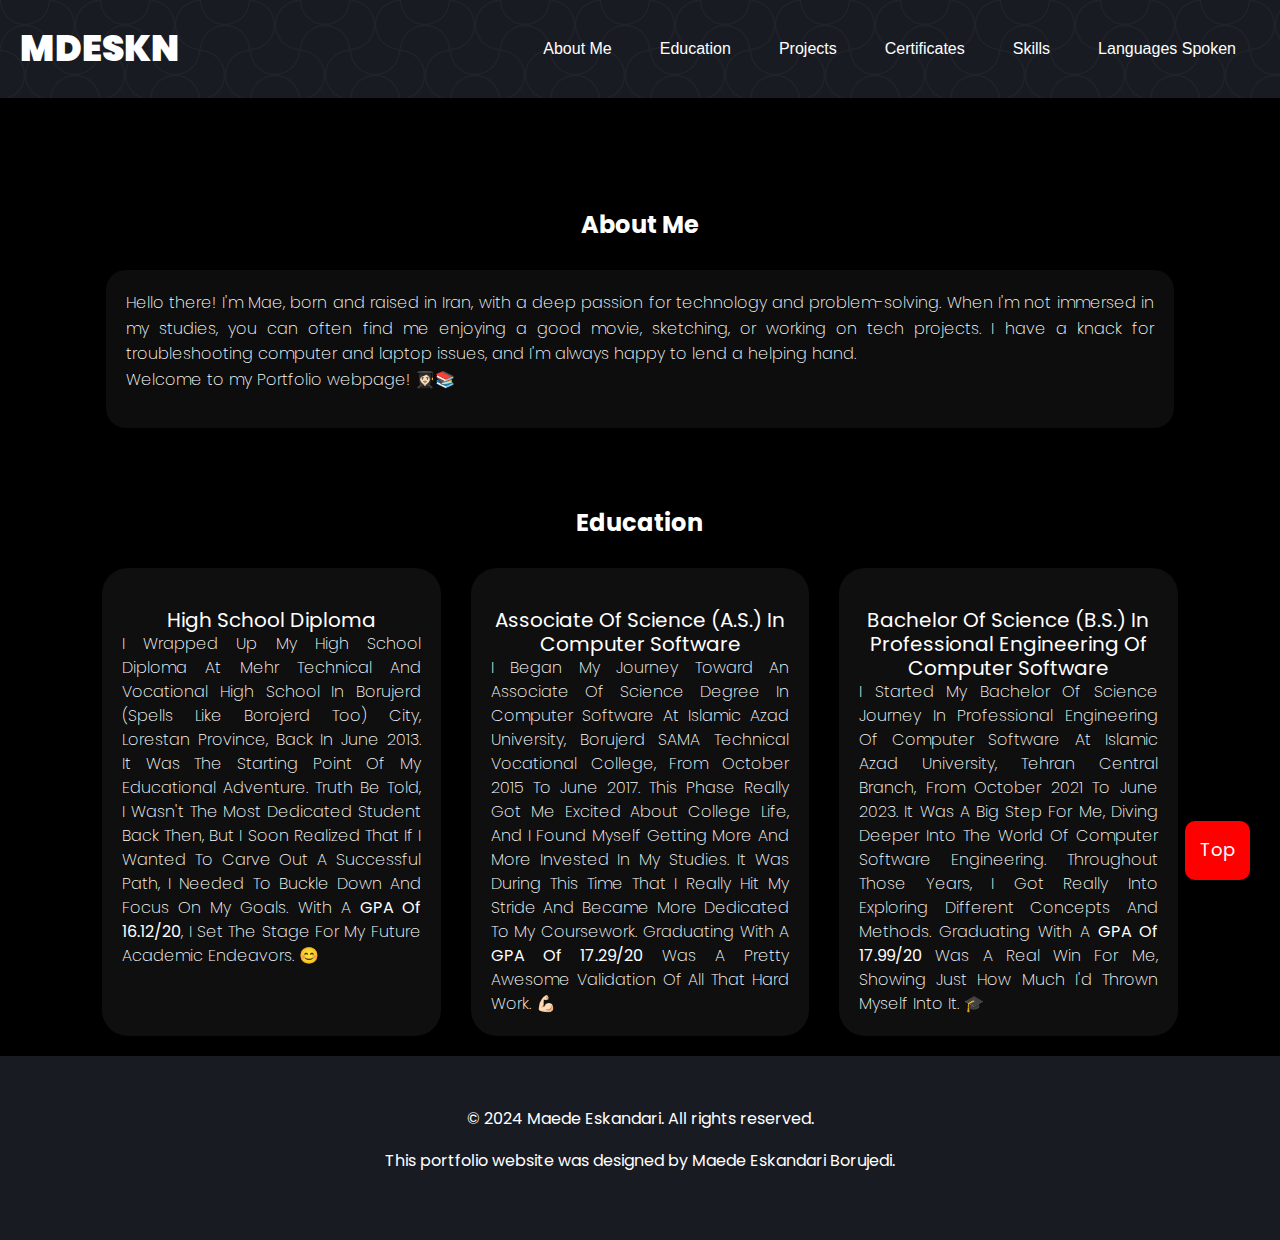
==== index.html @ 3627dc67 "update" ====
<!DOCTYPE html>
<html lang="en">
<head>
    <meta charset="UTF-8">
    <meta name="viewport" content="width=device-width, initial-scale=1.0">
    <title>Maede's Portfolio</title>
    <link rel="icon" type="image/png" href="assets\streamline-emojis_woman-student-2.png">
    <!-- Link Bootstrap CSS -->
    <link rel="stylesheet" href="https://stackpath.bootstrapcdn.com/bootstrap/4.5.2/css/bootstrap.min.css">
    <link href="https://fonts.googleapis.com/css?family=Poppins:100,200,300,400,500,600,700,800,900" rel="stylesheet">
    
    <link rel="stylesheet" href="css/open-iconic-bootstrap.min.css">
    <link rel="stylesheet" href="css/animate.css">
    
    <link rel="stylesheet" href="css/owl.carousel.min.css">
    <link rel="stylesheet" href="css/owl.theme.default.min.css">
    <link rel="stylesheet" href="css/magnific-popup.css">

    <link rel="stylesheet" href="css/aos.css">

    <link rel="stylesheet" href="css/ionicons.min.css">
    
    <link rel="stylesheet" href="css/flaticon.css">
    <link rel="stylesheet" href="css/icomoon.css">   
    <!-- Link Custom CSS -->
    <link rel="stylesheet" href="styles.css">
</head>
<body>

<header>
    <div class="container d-flex justify-content-between align-items-center">
        <h1 class="logo">MDESKN</h1>
        <nav class="navbar navbar-expand-lg">
            <button class="navbar-toggler" type="button" data-toggle="collapse" data-target="#navbarNav" aria-controls="navbarNav" aria-expanded="false" aria-label="Toggle navigation">
                <span class="navbar-toggler-icon"></span>
            </button>
            <div class="collapse navbar-collapse" id="navbarNav">
                <ul class="navbar-nav ml-auto">
                    <li class="nav-item"><a class="nav-link active" href="#about">About Me</a></li>
                    <li class="nav-item"><a class="nav-link" href="#education">Education</a></li>
                    <li class="nav-item"><a class="nav-link" href="#projects">Projects</a></li>
                    <li class="nav-item"><a class="nav-link" href="#certificates">Certificates</a></li>
                    <li class="nav-item"><a class="nav-link" href="#skills">Skills</a></li>
                    <li class="nav-item"><a class="nav-link" href="#languages">Languages Spoken</a></li>
                </ul>
            </div>
        </nav>
</header>

<section id="about" class="about-section section">
    <div class="about-content">
        <h4>About Me</h4>
        <div class="about-text">
            <p>Hello there! I'm Mae, born and raised in Iran, with a deep passion for technology and problem-solving. When I'm not immersed in my studies, you can often find me enjoying a good movie, sketching, or working on tech projects. I have a knack for troubleshooting computer and laptop issues, and I'm always happy to lend a helping hand.
            <br> Welcome to my Portfolio webpage! 👩🏻‍🎓📚</p>
        </div>        
</section>

<section id="education" class="education-section section">
    <div class="education-content">
        <h4>Education</h4>
        <div class="education-box">
            <div class="education-item">
                <h5>High School Diploma</h5>
                <p>I wrapped up my High School Diploma at Mehr Technical and Vocational High School in Borujerd (spells like Borojerd too) City, Lorestan Province, back in June 2013. It was the starting point of my educational adventure. Truth be told, I wasn't the most dedicated student back then, but I soon realized that if I wanted to carve out a successful path, I needed to buckle down and focus on my goals. With a <b>GPA of 16.12/20</b>, I set the stage for my future academic endeavors. 😊</p>
            </div>
            <div class="education-item">
                <h5>Associate of Science (A.S.) in Computer Software</h5>
                <p>I began my journey toward an Associate of Science degree in Computer Software at Islamic Azad University, Borujerd SAMA Technical Vocational College, from October 2015 to June 2017. This phase really got me excited about college life, and I found myself getting more and more invested in my studies. It was during this time that I really hit my stride and became more dedicated to my coursework. Graduating with a <b>GPA of 17.29/20</b> was a pretty awesome validation of all that hard work. 💪🏻</p>
            </div>
            <div class="education-item">
                <h5>Bachelor of Science (B.S.) in Professional Engineering of Computer Software</h5>
                <p>I started my Bachelor of Science journey in Professional Engineering of Computer Software at Islamic Azad University, Tehran Central Branch, from October 2021 to June 2023. It was a big step for me, diving deeper into the world of computer software engineering. Throughout those years, I got really into exploring different concepts and methods. Graduating with a <b>GPA of 17.99/20</b> was a real win for me, showing just how much I'd thrown myself into it. 🎓</p>
            </div>
        </div>
    </div>
</section>

<button onclick="topFunction()" id="myBtn" title="Go to top">Top</button>
<footer class="section">
    <div class="container">
        <p>&copy; 2024 Maede Eskandari. All rights reserved.</p>
        <p>This portfolio website was designed by Maede Eskandari Borujedi.</p>
    </div>
</footer>

<script src="https://ajax.googleapis.com/ajax/libs/jquery/3.5.1/jquery.min.js"></script>
<script src="script.js"></script>

</body>

</html>
---- css/flaticon.css ----
/*
  	Flaticon icon font: Flaticon
  	Creation date: 04/01/2019 13:45
  	*/


@font-face {
  font-family: "Flaticon";
  src: url("../fonts/flaticon/font/Flaticon.eot");
  src: url("../fonts/flaticon/font/Flaticon.eot?#iefix") format("embedded-opentype"),
       url("../fonts/flaticon/font/Flaticon.woff") format("woff"),
       url("../fonts/flaticon/font/Flaticon.ttf") format("truetype"),
       url("../fonts/flaticon/font/Flaticon.svg#Flaticon") format("svg");
  font-weight: normal;
  font-style: normal;
}

@media screen and (-webkit-min-device-pixel-ratio:0) {
  @font-face {
    font-family: "Flaticon";
    src: url("../fonts/flaticon/font/Flaticon.svg#Flaticon") format("svg");
  }
}

[class^="flaticon-"]:before, [class*=" flaticon-"]:before,
[class^="flaticon-"]:after, [class*=" flaticon-"]:after {   
  font-family: Flaticon;
  font-style: normal;
  font-weight: normal;
  font-variant: normal;
  text-transform: none;
  line-height: 1;

  /* Better Font Rendering =========== */
  -webkit-font-smoothing: antialiased;
  -moz-osx-font-smoothing: grayscale;
}

.flaticon-ideas:before { content: "\f100"; }
.flaticon-flasks:before { content: "\f101"; }
.flaticon-analysis:before { content: "\f102"; }
.flaticon-ux-design:before { content: "\f103"; }
.flaticon-web-design:before { content: "\f104"; }
.flaticon-idea:before { content: "\f105"; }
.flaticon-innovation:before { content: "\f106"; }
---- css/icomoon.css ----
@font-face {
  font-family: 'icomoon';
  src:  url('../fonts/icomoon/icomoon.eot?6tt51o');
  src:  url('../fonts/icomoon/icomoon.eot?6tt51o#iefix') format('embedded-opentype'),
    url('../fonts/icomoon/icomoon.ttf?6tt51o') format('truetype'),
    url('../fonts/icomoon/icomoon.woff?6tt51o') format('woff'),
    url('../fonts/icomoon/icomoon.svg?6tt51o#icomoon') format('svg');
  font-weight: normal;
  font-style: normal;
}

[class^="icon-"], [class*=" icon-"] {
  /* use !important to prevent issues with browser extensions that change fonts */
  font-family: 'icomoon' !important;
  speak: none;
  font-style: normal;
  font-weight: normal;
  font-variant: normal;
  text-transform: none;
  line-height: 1;

  /* Better Font Rendering =========== */
  -webkit-font-smoothing: antialiased;
  -moz-osx-font-smoothing: grayscale;
}

.icon-asterisk:before {
  content: "\f069";
}
.icon-plus:before {
  content: "\f067";
}
.icon-question:before {
  content: "\f128";
}
.icon-minus:before {
  content: "\f068";
}
.icon-glass:before {
  content: "\f000";
}
.icon-music:before {
  content: "\f001";
}
.icon-search:before {
  content: "\f002";
}
.icon-envelope-o:before {
  content: "\f003";
}
.icon-heart:before {
  content: "\f004";
}
.icon-star:before {
  content: "\f005";
}
.icon-star-o:before {
  content: "\f006";
}
.icon-user:before {
  content: "\f007";
}
.icon-film:before {
  content: "\f008";
}
.icon-th-large:before {
  content: "\f009";
}
.icon-th:before {
  content: "\f00a";
}
.icon-th-list:before {
  content: "\f00b";
}
.icon-check:before {
  content: "\f00c";
}
.icon-close:before {
  content: "\f00d";
}
.icon-remove:before {
  content: "\f00d";
}
.icon-times:before {
  content: "\f00d";
}
.icon-search-plus:before {
  content: "\f00e";
}
.icon-search-minus:before {
  content: "\f010";
}
.icon-power-off:before {
  content: "\f011";
}
.icon-signal:before {
  content: "\f012";
}
.icon-cog:before {
  content: "\f013";
}
.icon-gear:before {
  content: "\f013";
}
.icon-trash-o:before {
  content: "\f014";
}
.icon-home:before {
  content: "\f015";
}
.icon-file-o:before {
  content: "\f016";
}
.icon-clock-o:before {
  content: "\f017";
}
.icon-road:before {
  content: "\f018";
}
.icon-download:before {
  content: "\f019";
}
.icon-arrow-circle-o-down:before {
  content: "\f01a";
}
.icon-arrow-circle-o-up:before {
  content: "\f01b";
}
.icon-inbox:before {
  content: "\f01c";
}
.icon-play-circle-o:before {
  content: "\f01d";
}
.icon-repeat:before {
  content: "\f01e";
}
.icon-rotate-right:before {
  content: "\f01e";
}
.icon-refresh:before {
  content: "\f021";
}
.icon-list-alt:before {
  content: "\f022";
}
.icon-lock:before {
  content: "\f023";
}
.icon-flag:before {
  content: "\f024";
}
.icon-headphones:before {
  content: "\f025";
}
.icon-volume-off:before {
  content: "\f026";
}
.icon-volume-down:before {
  content: "\f027";
}
.icon-volume-up:before {
  content: "\f028";
}
.icon-qrcode:before {
  content: "\f029";
}
.icon-barcode:before {
  content: "\f02a";
}
.icon-tag:before {
  content: "\f02b";
}
.icon-tags:before {
  content: "\f02c";
}
.icon-book:before {
  content: "\f02d";
}
.icon-bookmark:before {
  content: "\f02e";
}
.icon-print:before {
  content: "\f02f";
}
.icon-camera:before {
  content: "\f030";
}
.icon-font:before {
  content: "\f031";
}
.icon-bold:before {
  content: "\f032";
}
.icon-italic:before {
  content: "\f033";
}
.icon-text-height:before {
  content: "\f034";
}
.icon-text-width:before {
  content: "\f035";
}
.icon-align-left:before {
  content: "\f036";
}
.icon-align-center:before {
  content: "\f037";
}
.icon-align-right:before {
  content: "\f038";
}
.icon-align-justify:before {
  content: "\f039";
}
.icon-list:before {
  content: "\f03a";
}
.icon-dedent:before {
  content: "\f03b";
}
.icon-outdent:before {
  content: "\f03b";
}
.icon-indent:before {
  content: "\f03c";
}
.icon-video-camera:before {
  content: "\f03d";
}
.icon-image:before {
  content: "\f03e";
}
.icon-photo:before {
  content: "\f03e";
}
.icon-picture-o:before {
  content: "\f03e";
}
.icon-pencil:before {
  content: "\f040";
}
.icon-map-marker:before {
  content: "\f041";
}
.icon-adjust:before {
  content: "\f042";
}
.icon-tint:before {
  content: "\f043";
}
.icon-edit:before {
  content: "\f044";
}
.icon-pencil-square-o:before {
  content: "\f044";
}
.icon-share-square-o:before {
  content: "\f045";
}
.icon-check-square-o:before {
  content: "\f046";
}
.icon-arrows:before {
  content: "\f047";
}
.icon-step-backward:before {
  content: "\f048";
}
.icon-fast-backward:before {
  content: "\f049";
}
.icon-backward:before {
  content: "\f04a";
}
.icon-play:before {
  content: "\f04b";
}
.icon-pause:before {
  content: "\f04c";
}
.icon-stop:before {
  content: "\f04d";
}
.icon-forward:before {
  content: "\f04e";
}
.icon-fast-forward:before {
  content: "\f050";
}
.icon-step-forward:before {
  content: "\f051";
}
.icon-eject:before {
  content: "\f052";
}
.icon-chevron-left:before {
  content: "\f053";
}
.icon-chevron-right:before {
  content: "\f054";
}
.icon-plus-circle:before {
  content: "\f055";
}
.icon-minus-circle:before {
  content: "\f056";
}
.icon-times-circle:before {
  content: "\f057";
}
.icon-check-circle:before {
  content: "\f058";
}
.icon-question-circle:before {
  content: "\f059";
}
.icon-info-circle:before {
  content: "\f05a";
}
.icon-crosshairs:before {
  content: "\f05b";
}
.icon-times-circle-o:before {
  content: "\f05c";
}
.icon-check-circle-o:before {
  content: "\f05d";
}
.icon-ban:before {
  content: "\f05e";
}
.icon-arrow-left:before {
  content: "\f060";
}
.icon-arrow-right:before {
  content: "\f061";
}
.icon-arrow-up:before {
  content: "\f062";
}
.icon-arrow-down:before {
  content: "\f063";
}
.icon-mail-forward:before {
  content: "\f064";
}
.icon-share:before {
  content: "\f064";
}
.icon-expand:before {
  content: "\f065";
}
.icon-compress:before {
  content: "\f066";
}
.icon-exclamation-circle:before {
  content: "\f06a";
}
.icon-gift:before {
  content: "\f06b";
}
.icon-leaf:before {
  content: "\f06c";
}
.icon-fire:before {
  content: "\f06d";
}
.icon-eye:before {
  content: "\f06e";
}
.icon-eye-slash:before {
  content: "\f070";
}
.icon-exclamation-triangle:before {
  content: "\f071";
}
.icon-warning:before {
  content: "\f071";
}
.icon-plane:before {
  content: "\f072";
}
.icon-calendar:before {
  content: "\f073";
}
.icon-random:before {
  content: "\f074";
}
.icon-comment:before {
  content: "\f075";
}
.icon-magnet:before {
  content: "\f076";
}
.icon-chevron-up:before {
  content: "\f077";
}
.icon-chevron-down:before {
  content: "\f078";
}
.icon-retweet:before {
  content: "\f079";
}
.icon-shopping-cart:before {
  content: "\f07a";
}
.icon-folder:before {
  content: "\f07b";
}
.icon-folder-open:before {
  content: "\f07c";
}
.icon-arrows-v:before {
  content: "\f07d";
}
.icon-arrows-h:before {
  content: "\f07e";
}
.icon-bar-chart:before {
  content: "\f080";
}
.icon-bar-chart-o:before {
  content: "\f080";
}
.icon-twitter-square:before {
  content: "\f081";
}
.icon-facebook-square:before {
  content: "\f082";
}
.icon-camera-retro:before {
  content: "\f083";
}
.icon-key:before {
  content: "\f084";
}
.icon-cogs:before {
  content: "\f085";
}
.icon-gears:before {
  content: "\f085";
}
.icon-comments:before {
  content: "\f086";
}
.icon-thumbs-o-up:before {
  content: "\f087";
}
.icon-thumbs-o-down:before {
  content: "\f088";
}
.icon-star-half:before {
  content: "\f089";
}
.icon-heart-o:before {
  content: "\f08a";
}
.icon-sign-out:before {
  content: "\f08b";
}
.icon-linkedin-square:before {
  content: "\f08c";
}
.icon-thumb-tack:before {
  content: "\f08d";
}
.icon-external-link:before {
  content: "\f08e";
}
.icon-sign-in:before {
  content: "\f090";
}
.icon-trophy:before {
  content: "\f091";
}
.icon-github-square:before {
  content: "\f092";
}
.icon-upload:before {
  content: "\f093";
}
.icon-lemon-o:before {
  content: "\f094";
}
.icon-phone:before {
  content: "\f095";
}
.icon-square-o:before {
  content: "\f096";
}
.icon-bookmark-o:before {
  content: "\f097";
}
.icon-phone-square:before {
  content: "\f098";
}
.icon-twitter:before {
  content: "\f099";
}
.icon-facebook:before {
  content: "\f09a";
}
.icon-facebook-f:before {
  content: "\f09a";
}
.icon-github:before {
  content: "\f09b";
}
.icon-unlock:before {
  content: "\f09c";
}
.icon-credit-card:before {
  content: "\f09d";
}
.icon-feed:before {
  content: "\f09e";
}
.icon-rss:before {
  content: "\f09e";
}
.icon-hdd-o:before {
  content: "\f0a0";
}
.icon-bullhorn:before {
  content: "\f0a1";
}
.icon-bell-o:before {
  content: "\f0a2";
}
.icon-certificate:before {
  content: "\f0a3";
}
.icon-hand-o-right:before {
  content: "\f0a4";
}
.icon-hand-o-left:before {
  content: "\f0a5";
}
.icon-hand-o-up:before {
  content: "\f0a6";
}
.icon-hand-o-down:before {
  content: "\f0a7";
}
.icon-arrow-circle-left:before {
  content: "\f0a8";
}
.icon-arrow-circle-right:before {
  content: "\f0a9";
}
.icon-arrow-circle-up:before {
  content: "\f0aa";
}
.icon-arrow-circle-down:before {
  content: "\f0ab";
}
.icon-globe:before {
  content: "\f0ac";
}
.icon-wrench:before {
  content: "\f0ad";
}
.icon-tasks:before {
  content: "\f0ae";
}
.icon-filter:before {
  content: "\f0b0";
}
.icon-briefcase:before {
  content: "\f0b1";
}
.icon-arrows-alt:before {
  content: "\f0b2";
}
.icon-group:before {
  content: "\f0c0";
}
.icon-users:before {
  content: "\f0c0";
}
.icon-chain:before {
  content: "\f0c1";
}
.icon-link:before {
  content: "\f0c1";
}
.icon-cloud:before {
  content: "\f0c2";
}
.icon-flask:before {
  content: "\f0c3";
}
.icon-cut:before {
  content: "\f0c4";
}
.icon-scissors:before {
  content: "\f0c4";
}
.icon-copy:before {
  content: "\f0c5";
}
.icon-files-o:before {
  content: "\f0c5";
}
.icon-paperclip:before {
  content: "\f0c6";
}
.icon-floppy-o:before {
  content: "\f0c7";
}
.icon-save:before {
  content: "\f0c7";
}
.icon-square:before {
  content: "\f0c8";
}
.icon-bars:before {
  content: "\f0c9";
}
.icon-navicon:before {
  content: "\f0c9";
}
.icon-reorder:before {
  content: "\f0c9";
}
.icon-list-ul:before {
  content: "\f0ca";
}
.icon-list-ol:before {
  content: "\f0cb";
}
.icon-strikethrough:before {
  content: "\f0cc";
}
.icon-underline:before {
  content: "\f0cd";
}
.icon-table:before {
  content: "\f0ce";
}
.icon-magic:before {
  content: "\f0d0";
}
.icon-truck:before {
  content: "\f0d1";
}
.icon-pinterest:before {
  content: "\f0d2";
}
.icon-pinterest-square:before {
  content: "\f0d3";
}
.icon-google-plus-square:before {
  content: "\f0d4";
}
.icon-google-plus:before {
  content: "\f0d5";
}
.icon-money:before {
  content: "\f0d6";
}
.icon-caret-down:before {
  content: "\f0d7";
}
.icon-caret-up:before {
  content: "\f0d8";
}
.icon-caret-left:before {
  content: "\f0d9";
}
.icon-caret-right:before {
  content: "\f0da";
}
.icon-columns:before {
  content: "\f0db";
}
.icon-sort:before {
  content: "\f0dc";
}
.icon-unsorted:before {
  content: "\f0dc";
}
.icon-sort-desc:before {
  content: "\f0dd";
}
.icon-sort-down:before {
  content: "\f0dd";
}
.icon-sort-asc:before {
  content: "\f0de";
}
.icon-sort-up:before {
  content: "\f0de";
}
.icon-envelope:before {
  content: "\f0e0";
}
.icon-linkedin:before {
  content: "\f0e1";
}
.icon-rotate-left:before {
  content: "\f0e2";
}
.icon-undo:before {
  content: "\f0e2";
}
.icon-gavel:before {
  content: "\f0e3";
}
.icon-legal:before {
  content: "\f0e3";
}
.icon-dashboard:before {
  content: "\f0e4";
}
.icon-tachometer:before {
  content: "\f0e4";
}
.icon-comment-o:before {
  content: "\f0e5";
}
.icon-comments-o:before {
  content: "\f0e6";
}
.icon-bolt:before {
  content: "\f0e7";
}
.icon-flash:before {
  content: "\f0e7";
}
.icon-sitemap:before {
  content: "\f0e8";
}
.icon-umbrella:before {
  content: "\f0e9";
}
.icon-clipboard:before {
  content: "\f0ea";
}
.icon-paste:before {
  content: "\f0ea";
}
.icon-lightbulb-o:before {
  content: "\f0eb";
}
.icon-exchange:before {
  content: "\f0ec";
}
.icon-cloud-download:before {
  content: "\f0ed";
}
.icon-cloud-upload:before {
  content: "\f0ee";
}
.icon-user-md:before {
  content: "\f0f0";
}
.icon-stethoscope:before {
  content: "\f0f1";
}
.icon-suitcase:before {
  content: "\f0f2";
}
.icon-bell:before {
  content: "\f0f3";
}
.icon-coffee:before {
  content: "\f0f4";
}
.icon-cutlery:before {
  content: "\f0f5";
}
.icon-file-text-o:before {
  content: "\f0f6";
}
.icon-building-o:before {
  content: "\f0f7";
}
.icon-hospital-o:before {
  content: "\f0f8";
}
.icon-ambulance:before {
  content: "\f0f9";
}
.icon-medkit:before {
  content: "\f0fa";
}
.icon-fighter-jet:before {
  content: "\f0fb";
}
.icon-beer:before {
  content: "\f0fc";
}
.icon-h-square:before {
  content: "\f0fd";
}
.icon-plus-square:before {
  content: "\f0fe";
}
.icon-angle-double-left:before {
  content: "\f100";
}
.icon-angle-double-right:before {
  content: "\f101";
}
.icon-angle-double-up:before {
  content: "\f102";
}
.icon-angle-double-down:before {
  content: "\f103";
}
.icon-angle-left:before {
  content: "\f104";
}
.icon-angle-right:before {
  content: "\f105";
}
.icon-angle-up:before {
  content: "\f106";
}
.icon-angle-down:before {
  content: "\f107";
}
.icon-desktop:before {
  content: "\f108";
}
.icon-laptop:before {
  content: "\f109";
}
.icon-tablet:before {
  content: "\f10a";
}
.icon-mobile:before {
  content: "\f10b";
}
.icon-mobile-phone:before {
  content: "\f10b";
}
.icon-circle-o:before {
  content: "\f10c";
}
.icon-quote-left:before {
  content: "\f10d";
}
.icon-quote-right:before {
  content: "\f10e";
}
.icon-spinner:before {
  content: "\f110";
}
.icon-circle:before {
  content: "\f111";
}
.icon-mail-reply:before {
  content: "\f112";
}
.icon-reply:before {
  content: "\f112";
}
.icon-github-alt:before {
  content: "\f113";
}
.icon-folder-o:before {
  content: "\f114";
}
.icon-folder-open-o:before {
  content: "\f115";
}
.icon-smile-o:before {
  content: "\f118";
}
.icon-frown-o:before {
  content: "\f119";
}
.icon-meh-o:before {
  content: "\f11a";
}
.icon-gamepad:before {
  content: "\f11b";
}
.icon-keyboard-o:before {
  content: "\f11c";
}
.icon-flag-o:before {
  content: "\f11d";
}
.icon-flag-checkered:before {
  content: "\f11e";
}
.icon-terminal:before {
  content: "\f120";
}
.icon-code:before {
  content: "\f121";
}
.icon-mail-reply-all:before {
  content: "\f122";
}
.icon-reply-all:before {
  content: "\f122";
}
.icon-star-half-empty:before {
  content: "\f123";
}
.icon-star-half-full:before {
  content: "\f123";
}
.icon-star-half-o:before {
  content: "\f123";
}
.icon-location-arrow:before {
  content: "\f124";
}
.icon-crop:before {
  content: "\f125";
}
.icon-code-fork:before {
  content: "\f126";
}
.icon-chain-broken:before {
  content: "\f127";
}
.icon-unlink:before {
  content: "\f127";
}
.icon-info:before {
  content: "\f129";
}
.icon-exclamation:before {
  content: "\f12a";
}
.icon-superscript:before {
  content: "\f12b";
}
.icon-subscript:before {
  content: "\f12c";
}
.icon-eraser:before {
  content: "\f12d";
}
.icon-puzzle-piece:before {
  content: "\f12e";
}
.icon-microphone:before {
  content: "\f130";
}
.icon-microphone-slash:before {
  content: "\f131";
}
.icon-shield:before {
  content: "\f132";
}
.icon-calendar-o:before {
  content: "\f133";
}
.icon-fire-extinguisher:before {
  content: "\f134";
}
.icon-rocket:before {
  content: "\f135";
}
.icon-maxcdn:before {
  content: "\f136";
}
.icon-chevron-circle-left:before {
  content: "\f137";
}
.icon-chevron-circle-right:before {
  content: "\f138";
}
.icon-chevron-circle-up:before {
  content: "\f139";
}
.icon-chevron-circle-down:before {
  content: "\f13a";
}
.icon-html5:before {
  content: "\f13b";
}
.icon-css3:before {
  content: "\f13c";
}
.icon-anchor:before {
  content: "\f13d";
}
.icon-unlock-alt:before {
  content: "\f13e";
}
.icon-bullseye:before {
  content: "\f140";
}
.icon-ellipsis-h:before {
  content: "\f141";
}
.icon-ellipsis-v:before {
  content: "\f142";
}
.icon-rss-square:before {
  content: "\f143";
}
.icon-play-circle:before {
  content: "\f144";
}
.icon-ticket:before {
  content: "\f145";
}
.icon-minus-square:before {
  content: "\f146";
}
.icon-minus-square-o:before {
  content: "\f147";
}
.icon-level-up:before {
  content: "\f148";
}
.icon-level-down:before {
  content: "\f149";
}
.icon-check-square:before {
  content: "\f14a";
}
.icon-pencil-square:before {
  content: "\f14b";
}
.icon-external-link-square:before {
  content: "\f14c";
}
.icon-share-square:before {
  content: "\f14d";
}
.icon-compass:before {
  content: "\f14e";
}
.icon-caret-square-o-down:before {
  content: "\f150";
}
.icon-toggle-down:before {
  content: "\f150";
}
.icon-caret-square-o-up:before {
  content: "\f151";
}
.icon-toggle-up:before {
  content: "\f151";
}
.icon-caret-square-o-right:before {
  content: "\f152";
}
.icon-toggle-right:before {
  content: "\f152";
}
.icon-eur:before {
  content: "\f153";
}
.icon-euro:before {
  content: "\f153";
}
.icon-gbp:before {
  content: "\f154";
}
.icon-dollar:before {
  content: "\f155";
}
.icon-usd:before {
  content: "\f155";
}
.icon-inr:before {
  content: "\f156";
}
.icon-rupee:before {
  content: "\f156";
}
.icon-cny:before {
  content: "\f157";
}
.icon-jpy:before {
  content: "\f157";
}
.icon-rmb:before {
  content: "\f157";
}
.icon-yen:before {
  content: "\f157";
}
.icon-rouble:before {
  content: "\f158";
}
.icon-rub:before {
  content: "\f158";
}
.icon-ruble:before {
  content: "\f158";
}
.icon-krw:before {
  content: "\f159";
}
.icon-won:before {
  content: "\f159";
}
.icon-bitcoin:before {
  content: "\f15a";
}
.icon-btc:before {
  content: "\f15a";
}
.icon-file:before {
  content: "\f15b";
}
.icon-file-text:before {
  content: "\f15c";
}
.icon-sort-alpha-asc:before {
  content: "\f15d";
}
.icon-sort-alpha-desc:before {
  content: "\f15e";
}
.icon-sort-amount-asc:before {
  content: "\f160";
}
.icon-sort-amount-desc:before {
  content: "\f161";
}
.icon-sort-numeric-asc:before {
  content: "\f162";
}
.icon-sort-numeric-desc:before {
  content: "\f163";
}
.icon-thumbs-up:before {
  content: "\f164";
}
.icon-thumbs-down:before {
  content: "\f165";
}
.icon-youtube-square:before {
  content: "\f166";
}
.icon-youtube:before {
  content: "\f167";
}
.icon-xing:before {
  content: "\f168";
}
.icon-xing-square:before {
  content: "\f169";
}
.icon-youtube-play:before {
  content: "\f16a";
}
.icon-dropbox:before {
  content: "\f16b";
}
.icon-stack-overflow:before {
  content: "\f16c";
}
.icon-instagram:before {
  content: "\f16d";
}
.icon-flickr:before {
  content: "\f16e";
}
.icon-adn:before {
  content: "\f170";
}
.icon-bitbucket:before {
  content: "\f171";
}
.icon-bitbucket-square:before {
  content: "\f172";
}
.icon-tumblr:before {
  content: "\f173";
}
.icon-tumblr-square:before {
  content: "\f174";
}
.icon-long-arrow-down:before {
  content: "\f175";
}
.icon-long-arrow-up:before {
  content: "\f176";
}
.icon-long-arrow-left:before {
  content: "\f177";
}
.icon-long-arrow-right:before {
  content: "\f178";
}
.icon-apple:before {
  content: "\f179";
}
.icon-windows:before {
  content: "\f17a";
}
.icon-android:before {
  content: "\f17b";
}
.icon-linux:before {
  content: "\f17c";
}
.icon-dribbble:before {
  content: "\f17d";
}
.icon-skype:before {
  content: "\f17e";
}
.icon-foursquare:before {
  content: "\f180";
}
.icon-trello:before {
  content: "\f181";
}
.icon-female:before {
  content: "\f182";
}
.icon-male:before {
  content: "\f183";
}
.icon-gittip:before {
  content: "\f184";
}
.icon-gratipay:before {
  content: "\f184";
}
.icon-sun-o:before {
  content: "\f185";
}
.icon-moon-o:before {
  content: "\f186";
}
.icon-archive:before {
  content: "\f187";
}
.icon-bug:before {
  content: "\f188";
}
.icon-vk:before {
  content: "\f189";
}
.icon-weibo:before {
  content: "\f18a";
}
.icon-renren:before {
  content: "\f18b";
}
.icon-pagelines:before {
  content: "\f18c";
}
.icon-stack-exchange:before {
  content: "\f18d";
}
.icon-arrow-circle-o-right:before {
  content: "\f18e";
}
.icon-arrow-circle-o-left:before {
  content: "\f190";
}
.icon-caret-square-o-left:before {
  content: "\f191";
}
.icon-toggle-left:before {
  content: "\f191";
}
.icon-dot-circle-o:before {
  content: "\f192";
}
.icon-wheelchair:before {
  content: "\f193";
}
.icon-vimeo-square:before {
  content: "\f194";
}
.icon-try:before {
  content: "\f195";
}
.icon-turkish-lira:before {
  content: "\f195";
}
.icon-plus-square-o:before {
  content: "\f196";
}
.icon-space-shuttle:before {
  content: "\f197";
}
.icon-slack:before {
  content: "\f198";
}
.icon-envelope-square:before {
  content: "\f199";
}
.icon-wordpress:before {
  content: "\f19a";
}
.icon-openid:before {
  content: "\f19b";
}
.icon-bank:before {
  content: "\f19c";
}
.icon-institution:before {
  content: "\f19c";
}
.icon-university:before {
  content: "\f19c";
}
.icon-graduation-cap:before {
  content: "\f19d";
}
.icon-mortar-board:before {
  content: "\f19d";
}
.icon-yahoo:before {
  content: "\f19e";
}
.icon-google:before {
  content: "\f1a0";
}
.icon-reddit:before {
  content: "\f1a1";
}
.icon-reddit-square:before {
  content: "\f1a2";
}
.icon-stumbleupon-circle:before {
  content: "\f1a3";
}
.icon-stumbleupon:before {
  content: "\f1a4";
}
.icon-delicious:before {
  content: "\f1a5";
}
.icon-digg:before {
  content: "\f1a6";
}
.icon-pied-piper-pp:before {
  content: "\f1a7";
}
.icon-pied-piper-alt:before {
  content: "\f1a8";
}
.icon-drupal:before {
  content: "\f1a9";
}
.icon-joomla:before {
  content: "\f1aa";
}
.icon-language:before {
  content: "\f1ab";
}
.icon-fax:before {
  content: "\f1ac";
}
.icon-building:before {
  content: "\f1ad";
}
.icon-child:before {
  content: "\f1ae";
}
.icon-paw:before {
  content: "\f1b0";
}
.icon-spoon:before {
  content: "\f1b1";
}
.icon-cube:before {
  content: "\f1b2";
}
.icon-cubes:before {
  content: "\f1b3";
}
.icon-behance:before {
  content: "\f1b4";
}
.icon-behance-square:before {
  content: "\f1b5";
}
.icon-steam:before {
  content: "\f1b6";
}
.icon-steam-square:before {
  content: "\f1b7";
}
.icon-recycle:before {
  content: "\f1b8";
}
.icon-automobile:before {
  content: "\f1b9";
}
.icon-car:before {
  content: "\f1b9";
}
.icon-cab:before {
  content: "\f1ba";
}
.icon-taxi:before {
  content: "\f1ba";
}
.icon-tree:before {
  content: "\f1bb";
}
.icon-spotify:before {
  content: "\f1bc";
}
.icon-deviantart:before {
  content: "\f1bd";
}
.icon-soundcloud:before {
  content: "\f1be";
}
.icon-database:before {
  content: "\f1c0";
}
.icon-file-pdf-o:before {
  content: "\f1c1";
}
.icon-file-word-o:before {
  content: "\f1c2";
}
.icon-file-excel-o:before {
  content: "\f1c3";
}
.icon-file-powerpoint-o:before {
  content: "\f1c4";
}
.icon-file-image-o:before {
  content: "\f1c5";
}
.icon-file-photo-o:before {
  content: "\f1c5";
}
.icon-file-picture-o:before {
  content: "\f1c5";
}
.icon-file-archive-o:before {
  content: "\f1c6";
}
.icon-file-zip-o:before {
  content: "\f1c6";
}
.icon-file-audio-o:before {
  content: "\f1c7";
}
.icon-file-sound-o:before {
  content: "\f1c7";
}
.icon-file-movie-o:before {
  content: "\f1c8";
}
.icon-file-video-o:before {
  content: "\f1c8";
}
.icon-file-code-o:before {
  content: "\f1c9";
}
.icon-vine:before {
  content: "\f1ca";
}
.icon-codepen:before {
  content: "\f1cb";
}
.icon-jsfiddle:before {
  content: "\f1cc";
}
.icon-life-bouy:before {
  content: "\f1cd";
}
.icon-life-buoy:before {
  content: "\f1cd";
}
.icon-life-ring:before {
  content: "\f1cd";
}
.icon-life-saver:before {
  content: "\f1cd";
}
.icon-support:before {
  content: "\f1cd";
}
.icon-circle-o-notch:before {
  content: "\f1ce";
}
.icon-ra:before {
  content: "\f1d0";
}
.icon-rebel:before {
  content: "\f1d0";
}
.icon-resistance:before {
  content: "\f1d0";
}
.icon-empire:before {
  content: "\f1d1";
}
.icon-ge:before {
  content: "\f1d1";
}
.icon-git-square:before {
  content: "\f1d2";
}
.icon-git:before {
  content: "\f1d3";
}
.icon-hacker-news:before {
  content: "\f1d4";
}
.icon-y-combinator-square:before {
  content: "\f1d4";
}
.icon-yc-square:before {
  content: "\f1d4";
}
.icon-tencent-weibo:before {
  content: "\f1d5";
}
.icon-qq:before {
  content: "\f1d6";
}
.icon-wechat:before {
  content: "\f1d7";
}
.icon-weixin:before {
  content: "\f1d7";
}
.icon-paper-plane:before {
  content: "\f1d8";
}
.icon-send:before {
  content: "\f1d8";
}
.icon-paper-plane-o:before {
  content: "\f1d9";
}
.icon-send-o:before {
  content: "\f1d9";
}
.icon-history:before {
  content: "\f1da";
}
.icon-circle-thin:before {
  content: "\f1db";
}
.icon-header:before {
  content: "\f1dc";
}
.icon-paragraph:before {
  content: "\f1dd";
}
.icon-sliders:before {
  content: "\f1de";
}
.icon-share-alt:before {
  content: "\f1e0";
}
.icon-share-alt-square:before {
  content: "\f1e1";
}
.icon-bomb:before {
  content: "\f1e2";
}
.icon-futbol-o:before {
  content: "\f1e3";
}
.icon-soccer-ball-o:before {
  content: "\f1e3";
}
.icon-tty:before {
  content: "\f1e4";
}
.icon-binoculars:before {
  content: "\f1e5";
}
.icon-plug:before {
  content: "\f1e6";
}
.icon-slideshare:before {
  content: "\f1e7";
}
.icon-twitch:before {
  content: "\f1e8";
}
.icon-yelp:before {
  content: "\f1e9";
}
.icon-newspaper-o:before {
  content: "\f1ea";
}
.icon-wifi:before {
  content: "\f1eb";
}
.icon-calculator:before {
  content: "\f1ec";
}
.icon-paypal:before {
  content: "\f1ed";
}
.icon-google-wallet:before {
  content: "\f1ee";
}
.icon-cc-visa:before {
  content: "\f1f0";
}
.icon-cc-mastercard:before {
  content: "\f1f1";
}
.icon-cc-discover:before {
  content: "\f1f2";
}
.icon-cc-amex:before {
  content: "\f1f3";
}
.icon-cc-paypal:before {
  content: "\f1f4";
}
.icon-cc-stripe:before {
  content: "\f1f5";
}
.icon-bell-slash:before {
  content: "\f1f6";
}
.icon-bell-slash-o:before {
  content: "\f1f7";
}
.icon-trash:before {
  content: "\f1f8";
}
.icon-copyright:before {
  content: "\f1f9";
}
.icon-at:before {
  content: "\f1fa";
}
.icon-eyedropper:before {
  content: "\f1fb";
}
.icon-paint-brush:before {
  content: "\f1fc";
}
.icon-birthday-cake:before {
  content: "\f1fd";
}
.icon-area-chart:before {
  content: "\f1fe";
}
.icon-pie-chart:before {
  content: "\f200";
}
.icon-line-chart:before {
  content: "\f201";
}
.icon-lastfm:before {
  content: "\f202";
}
.icon-lastfm-square:before {
  content: "\f203";
}
.icon-toggle-off:before {
  content: "\f204";
}
.icon-toggle-on:before {
  content: "\f205";
}
.icon-bicycle:before {
  content: "\f206";
}
.icon-bus:before {
  content: "\f207";
}
.icon-ioxhost:before {
  content: "\f208";
}
.icon-angellist:before {
  content: "\f209";
}
.icon-cc:before {
  content: "\f20a";
}
.icon-ils:before {
  content: "\f20b";
}
.icon-shekel:before {
  content: "\f20b";
}
.icon-sheqel:before {
  content: "\f20b";
}
.icon-meanpath:before {
  content: "\f20c";
}
.icon-buysellads:before {
  content: "\f20d";
}
.icon-connectdevelop:before {
  content: "\f20e";
}
.icon-dashcube:before {
  content: "\f210";
}
.icon-forumbee:before {
  content: "\f211";
}
.icon-leanpub:before {
  content: "\f212";
}
.icon-sellsy:before {
  content: "\f213";
}
.icon-shirtsinbulk:before {
  content: "\f214";
}
.icon-simplybuilt:before {
  content: "\f215";
}
.icon-skyatlas:before {
  content: "\f216";
}
.icon-cart-plus:before {
  content: "\f217";
}
.icon-cart-arrow-down:before {
  content: "\f218";
}
.icon-diamond:before {
  content: "\f219";
}
.icon-ship:before {
  content: "\f21a";
}
.icon-user-secret:before {
  content: "\f21b";
}
.icon-motorcycle:before {
  content: "\f21c";
}
.icon-street-view:before {
  content: "\f21d";
}
.icon-heartbeat:before {
  content: "\f21e";
}
.icon-venus:before {
  content: "\f221";
}
.icon-mars:before {
  content: "\f222";
}
.icon-mercury:before {
  content: "\f223";
}
.icon-intersex:before {
  content: "\f224";
}
.icon-transgender:before {
  content: "\f224";
}
.icon-transgender-alt:before {
  content: "\f225";
}
.icon-venus-double:before {
  content: "\f226";
}
.icon-mars-double:before {
  content: "\f227";
}
.icon-venus-mars:before {
  content: "\f228";
}
.icon-mars-stroke:before {
  content: "\f229";
}
.icon-mars-stroke-v:before {
  content: "\f22a";
}
.icon-mars-stroke-h:before {
  content: "\f22b";
}
.icon-neuter:before {
  content: "\f22c";
}
.icon-genderless:before {
  content: "\f22d";
}
.icon-facebook-official:before {
  content: "\f230";
}
.icon-pinterest-p:before {
  content: "\f231";
}
.icon-whatsapp:before {
  content: "\f232";
}
.icon-server:before {
  content: "\f233";
}
.icon-user-plus:before {
  content: "\f234";
}
.icon-user-times:before {
  content: "\f235";
}
.icon-bed:before {
  content: "\f236";
}
.icon-hotel:before {
  content: "\f236";
}
.icon-viacoin:before {
  content: "\f237";
}
.icon-train:before {
  content: "\f238";
}
.icon-subway:before {
  content: "\f239";
}
.icon-medium:before {
  content: "\f23a";
}
.icon-y-combinator:before {
  content: "\f23b";
}
.icon-yc:before {
  content: "\f23b";
}
.icon-optin-monster:before {
  content: "\f23c";
}
.icon-opencart:before {
  content: "\f23d";
}
.icon-expeditedssl:before {
  content: "\f23e";
}
.icon-battery:before {
  content: "\f240";
}
.icon-battery-4:before {
  content: "\f240";
}
.icon-battery-full:before {
  content: "\f240";
}
.icon-battery-3:before {
  content: "\f241";
}
.icon-battery-three-quarters:before {
  content: "\f241";
}
.icon-battery-2:before {
  content: "\f242";
}
.icon-battery-half:before {
  content: "\f242";
}
.icon-battery-1:before {
  content: "\f243";
}
.icon-battery-quarter:before {
  content: "\f243";
}
.icon-battery-0:before {
  content: "\f244";
}
.icon-battery-empty:before {
  content: "\f244";
}
.icon-mouse-pointer:before {
  content: "\f245";
}
.icon-i-cursor:before {
  content: "\f246";
}
.icon-object-group:before {
  content: "\f247";
}
.icon-object-ungroup:before {
  content: "\f248";
}
.icon-sticky-note:before {
  content: "\f249";
}
.icon-sticky-note-o:before {
  content: "\f24a";
}
.icon-cc-jcb:before {
  content: "\f24b";
}
.icon-cc-diners-club:before {
  content: "\f24c";
}
.icon-clone:before {
  content: "\f24d";
}
.icon-balance-scale:before {
  content: "\f24e";
}
.icon-hourglass-o:before {
  content: "\f250";
}
.icon-hourglass-1:before {
  content: "\f251";
}
.icon-hourglass-start:before {
  content: "\f251";
}
.icon-hourglass-2:before {
  content: "\f252";
}
.icon-hourglass-half:before {
  content: "\f252";
}
.icon-hourglass-3:before {
  content: "\f253";
}
.icon-hourglass-end:before {
  content: "\f253";
}
.icon-hourglass:before {
  content: "\f254";
}
.icon-hand-grab-o:before {
  content: "\f255";
}
.icon-hand-rock-o:before {
  content: "\f255";
}
.icon-hand-paper-o:before {
  content: "\f256";
}
.icon-hand-stop-o:before {
  content: "\f256";
}
.icon-hand-scissors-o:before {
  content: "\f257";
}
.icon-hand-lizard-o:before {
  content: "\f258";
}
.icon-hand-spock-o:before {
  content: "\f259";
}
.icon-hand-pointer-o:before {
  content: "\f25a";
}
.icon-hand-peace-o:before {
  content: "\f25b";
}
.icon-trademark:before {
  content: "\f25c";
}
.icon-registered:before {
  content: "\f25d";
}
.icon-creative-commons:before {
  content: "\f25e";
}
.icon-gg:before {
  content: "\f260";
}
.icon-gg-circle:before {
  content: "\f261";
}
.icon-tripadvisor:before {
  content: "\f262";
}
.icon-odnoklassniki:before {
  content: "\f263";
}
.icon-odnoklassniki-square:before {
  content: "\f264";
}
.icon-get-pocket:before {
  content: "\f265";
}
.icon-wikipedia-w:before {
  content: "\f266";
}
.icon-safari:before {
  content: "\f267";
}
.icon-chrome:before {
  content: "\f268";
}
.icon-firefox:before {
  content: "\f269";
}
.icon-opera:before {
  content: "\f26a";
}
.icon-internet-explorer:before {
  content: "\f26b";
}
.icon-television:before {
  content: "\f26c";
}
.icon-tv:before {
  content: "\f26c";
}
.icon-contao:before {
  content: "\f26d";
}
.icon-500px:before {
  content: "\f26e";
}
.icon-amazon:before {
  content: "\f270";
}
.icon-calendar-plus-o:before {
  content: "\f271";
}
.icon-calendar-minus-o:before {
  content: "\f272";
}
.icon-calendar-times-o:before {
  content: "\f273";
}
.icon-calendar-check-o:before {
  content: "\f274";
}
.icon-industry:before {
  content: "\f275";
}
.icon-map-pin:before {
  content: "\f276";
}
.icon-map-signs:before {
  content: "\f277";
}
.icon-map-o:before {
  content: "\f278";
}
.icon-map:before {
  content: "\f279";
}
.icon-commenting:before {
  content: "\f27a";
}
.icon-commenting-o:before {
  content: "\f27b";
}
.icon-houzz:before {
  content: "\f27c";
}
.icon-vimeo:before {
  content: "\f27d";
}
.icon-black-tie:before {
  content: "\f27e";
}
.icon-fonticons:before {
  content: "\f280";
}
.icon-reddit-alien:before {
  content: "\f281";
}
.icon-edge:before {
  content: "\f282";
}
.icon-credit-card-alt:before {
  content: "\f283";
}
.icon-codiepie:before {
  content: "\f284";
}
.icon-modx:before {
  content: "\f285";
}
.icon-fort-awesome:before {
  content: "\f286";
}
.icon-usb:before {
  content: "\f287";
}
.icon-product-hunt:before {
  content: "\f288";
}
.icon-mixcloud:before {
  content: "\f289";
}
.icon-scribd:before {
  content: "\f28a";
}
.icon-pause-circle:before {
  content: "\f28b";
}
.icon-pause-circle-o:before {
  content: "\f28c";
}
.icon-stop-circle:before {
  content: "\f28d";
}
.icon-stop-circle-o:before {
  content: "\f28e";
}
.icon-shopping-bag:before {
  content: "\f290";
}
.icon-shopping-basket:before {
  content: "\f291";
}
.icon-hashtag:before {
  content: "\f292";
}
.icon-bluetooth:before {
  content: "\f293";
}
.icon-bluetooth-b:before {
  content: "\f294";
}
.icon-percent:before {
  content: "\f295";
}
.icon-gitlab:before {
  content: "\f296";
}
.icon-wpbeginner:before {
  content: "\f297";
}
.icon-wpforms:before {
  content: "\f298";
}
.icon-envira:before {
  content: "\f299";
}
.icon-universal-access:before {
  content: "\f29a";
}
.icon-wheelchair-alt:before {
  content: "\f29b";
}
.icon-question-circle-o:before {
  content: "\f29c";
}
.icon-blind:before {
  content: "\f29d";
}
.icon-audio-description:before {
  content: "\f29e";
}
.icon-volume-control-phone:before {
  content: "\f2a0";
}
.icon-braille:before {
  content: "\f2a1";
}
.icon-assistive-listening-systems:before {
  content: "\f2a2";
}
.icon-american-sign-language-interpreting:before {
  content: "\f2a3";
}
.icon-asl-interpreting:before {
  content: "\f2a3";
}
.icon-deaf:before {
  content: "\f2a4";
}
.icon-deafness:before {
  content: "\f2a4";
}
.icon-hard-of-hearing:before {
  content: "\f2a4";
}
.icon-glide:before {
  content: "\f2a5";
}
.icon-glide-g:before {
  content: "\f2a6";
}
.icon-sign-language:before {
  content: "\f2a7";
}
.icon-signing:before {
  content: "\f2a7";
}
.icon-low-vision:before {
  content: "\f2a8";
}
.icon-viadeo:before {
  content: "\f2a9";
}
.icon-viadeo-square:before {
  content: "\f2aa";
}
.icon-snapchat:before {
  content: "\f2ab";
}
.icon-snapchat-ghost:before {
  content: "\f2ac";
}
.icon-snapchat-square:before {
  content: "\f2ad";
}
.icon-pied-piper:before {
  content: "\f2ae";
}
.icon-first-order:before {
  content: "\f2b0";
}
.icon-yoast:before {
  content: "\f2b1";
}
.icon-themeisle:before {
  content: "\f2b2";
}
.icon-google-plus-circle:before {
  content: "\f2b3";
}
.icon-google-plus-official:before {
  content: "\f2b3";
}
.icon-fa:before {
  content: "\f2b4";
}
.icon-font-awesome:before {
  content: "\f2b4";
}
.icon-handshake-o:before {
  content: "\f2b5";
}
.icon-envelope-open:before {
  content: "\f2b6";
}
.icon-envelope-open-o:before {
  content: "\f2b7";
}
.icon-linode:before {
  content: "\f2b8";
}
.icon-address-book:before {
  content: "\f2b9";
}
.icon-address-book-o:before {
  content: "\f2ba";
}
.icon-address-card:before {
  content: "\f2bb";
}
.icon-vcard:before {
  content: "\f2bb";
}
.icon-address-card-o:before {
  content: "\f2bc";
}
.icon-vcard-o:before {
  content: "\f2bc";
}
.icon-user-circle:before {
  content: "\f2bd";
}
.icon-user-circle-o:before {
  content: "\f2be";
}
.icon-user-o:before {
  content: "\f2c0";
}
.icon-id-badge:before {
  content: "\f2c1";
}
.icon-drivers-license:before {
  content: "\f2c2";
}
.icon-id-card:before {
  content: "\f2c2";
}
.icon-drivers-license-o:before {
  content: "\f2c3";
}
.icon-id-card-o:before {
  content: "\f2c3";
}
.icon-quora:before {
  content: "\f2c4";
}
.icon-free-code-camp:before {
  content: "\f2c5";
}
.icon-telegram:before {
  content: "\f2c6";
}
.icon-thermometer:before {
  content: "\f2c7";
}
.icon-thermometer-4:before {
  content: "\f2c7";
}
.icon-thermometer-full:before {
  content: "\f2c7";
}
.icon-thermometer-3:before {
  content: "\f2c8";
}
.icon-thermometer-three-quarters:before {
  content: "\f2c8";
}
.icon-thermometer-2:before {
  content: "\f2c9";
}
.icon-thermometer-half:before {
  content: "\f2c9";
}
.icon-thermometer-1:before {
  content: "\f2ca";
}
.icon-thermometer-quarter:before {
  content: "\f2ca";
}
.icon-thermometer-0:before {
  content: "\f2cb";
}
.icon-thermometer-empty:before {
  content: "\f2cb";
}
.icon-shower:before {
  content: "\f2cc";
}
.icon-bath:before {
  content: "\f2cd";
}
.icon-bathtub:before {
  content: "\f2cd";
}
.icon-s15:before {
  content: "\f2cd";
}
.icon-podcast:before {
  content: "\f2ce";
}
.icon-window-maximize:before {
  content: "\f2d0";
}
.icon-window-minimize:before {
  content: "\f2d1";
}
.icon-window-restore:before {
  content: "\f2d2";
}
.icon-times-rectangle:before {
  content: "\f2d3";
}
.icon-window-close:before {
  content: "\f2d3";
}
.icon-times-rectangle-o:before {
  content: "\f2d4";
}
.icon-window-close-o:before {
  content: "\f2d4";
}
.icon-bandcamp:before {
  content: "\f2d5";
}
.icon-grav:before {
  content: "\f2d6";
}
.icon-etsy:before {
  content: "\f2d7";
}
.icon-imdb:before {
  content: "\f2d8";
}
.icon-ravelry:before {
  content: "\f2d9";
}
.icon-eercast:before {
  content: "\f2da";
}
.icon-microchip:before {
  content: "\f2db";
}
.icon-snowflake-o:before {
  content: "\f2dc";
}
.icon-superpowers:before {
  content: "\f2dd";
}
.icon-wpexplorer:before {
  content: "\f2de";
}
.icon-meetup:before {
  content: "\f2e0";
}
.icon-3d_rotation:before {
  content: "\e84d";
}
.icon-ac_unit:before {
  content: "\eb3b";
}
.icon-alarm:before {
  content: "\e855";
}
.icon-access_alarms:before {
  content: "\e191";
}
.icon-schedule:before {
  content: "\e8b5";
}
.icon-accessibility:before {
  content: "\e84e";
}
.icon-accessible:before {
  content: "\e914";
}
.icon-account_balance:before {
  content: "\e84f";
}
.icon-account_balance_wallet:before {
  content: "\e850";
}
.icon-account_box:before {
  content: "\e851";
}
.icon-account_circle:before {
  content: "\e853";
}
.icon-adb:before {
  content: "\e60e";
}
.icon-add:before {
  content: "\e145";
}
.icon-add_a_photo:before {
  content: "\e439";
}
.icon-alarm_add:before {
  content: "\e856";
}
.icon-add_alert:before {
  content: "\e003";
}
.icon-add_box:before {
  content: "\e146";
}
.icon-add_circle:before {
  content: "\e147";
}
.icon-control_point:before {
  content: "\e3ba";
}
.icon-add_location:before {
  content: "\e567";
}
.icon-add_shopping_cart:before {
  content: "\e854";
}
.icon-queue:before {
  content: "\e03c";
}
.icon-add_to_queue:before {
  content: "\e05c";
}
.icon-adjust2:before {
  content: "\e39e";
}
.icon-airline_seat_flat:before {
  content: "\e630";
}
.icon-airline_seat_flat_angled:before {
  content: "\e631";
}
.icon-airline_seat_individual_suite:before {
  content: "\e632";
}
.icon-airline_seat_legroom_extra:before {
  content: "\e633";
}
.icon-airline_seat_legroom_normal:before {
  content: "\e634";
}
.icon-airline_seat_legroom_reduced:before {
  content: "\e635";
}
.icon-airline_seat_recline_extra:before {
  content: "\e636";
}
.icon-airline_seat_recline_normal:before {
  content: "\e637";
}
.icon-flight:before {
  content: "\e539";
}
.icon-airplanemode_inactive:before {
  content: "\e194";
}
.icon-airplay:before {
  content: "\e055";
}
.icon-airport_shuttle:before {
  content: "\eb3c";
}
.icon-alarm_off:before {
  content: "\e857";
}
.icon-alarm_on:before {
  content: "\e858";
}
.icon-album:before {
  content: "\e019";
}
.icon-all_inclusive:before {
  content: "\eb3d";
}
.icon-all_out:before {
  content: "\e90b";
}
.icon-android2:before {
  content: "\e859";
}
.icon-announcement:before {
  content: "\e85a";
}
.icon-apps:before {
  content: "\e5c3";
}
.icon-archive2:before {
  content: "\e149";
}
.icon-arrow_back:before {
  content: "\e5c4";
}
.icon-arrow_downward:before {
  content: "\e5db";
}
.icon-arrow_drop_down:before {
  content: "\e5c5";
}
.icon-arrow_drop_down_circle:before {
  content: "\e5c6";
}
.icon-arrow_drop_up:before {
  content: "\e5c7";
}
.icon-arrow_forward:before {
  content: "\e5c8";
}
.icon-arrow_upward:before {
  content: "\e5d8";
}
.icon-art_track:before {
  content: "\e060";
}
.icon-aspect_ratio:before {
  content: "\e85b";
}
.icon-poll:before {
  content: "\e801";
}
.icon-assignment:before {
  content: "\e85d";
}
.icon-assignment_ind:before {
  content: "\e85e";
}
.icon-assignment_late:before {
  content: "\e85f";
}
.icon-assignment_return:before {
  content: "\e860";
}
.icon-assignment_returned:before {
  content: "\e861";
}
.icon-assignment_turned_in:before {
  content: "\e862";
}
.icon-assistant:before {
  content: "\e39f";
}
.icon-flag2:before {
  content: "\e153";
}
.icon-attach_file:before {
  content: "\e226";
}
.icon-attach_money:before {
  content: "\e227";
}
.icon-attachment:before {
  content: "\e2bc";
}
.icon-audiotrack:before {
  content: "\e3a1";
}
.icon-autorenew:before {
  content: "\e863";
}
.icon-av_timer:before {
  content: "\e01b";
}
.icon-backspace:before {
  content: "\e14a";
}
.icon-cloud_upload:before {
  content: "\e2c3";
}
.icon-battery_alert:before {
  content: "\e19c";
}
.icon-battery_charging_full:before {
  content: "\e1a3";
}
.icon-battery_std:before {
  content: "\e1a5";
}
.icon-battery_unknown:before {
  content: "\e1a6";
}
.icon-beach_access:before {
  content: "\eb3e";
}
.icon-beenhere:before {
  content: "\e52d";
}
.icon-block:before {
  content: "\e14b";
}
.icon-bluetooth2:before {
  content: "\e1a7";
}
.icon-bluetooth_searching:before {
  content: "\e1aa";
}
.icon-bluetooth_connected:before {
  content: "\e1a8";
}
.icon-bluetooth_disabled:before {
  content: "\e1a9";
}
.icon-blur_circular:before {
  content: "\e3a2";
}
.icon-blur_linear:before {
  content: "\e3a3";
}
.icon-blur_off:before {
  content: "\e3a4";
}
.icon-blur_on:before {
  content: "\e3a5";
}
.icon-class:before {
  content: "\e86e";
}
.icon-turned_in:before {
  content: "\e8e6";
}
.icon-turned_in_not:before {
  content: "\e8e7";
}
.icon-border_all:before {
  content: "\e228";
}
.icon-border_bottom:before {
  content: "\e229";
}
.icon-border_clear:before {
  content: "\e22a";
}
.icon-border_color:before {
  content: "\e22b";
}
.icon-border_horizontal:before {
  content: "\e22c";
}
.icon-border_inner:before {
  content: "\e22d";
}
.icon-border_left:before {
  content: "\e22e";
}
.icon-border_outer:before {
  content: "\e22f";
}
.icon-border_right:before {
  content: "\e230";
}
.icon-border_style:before {
  content: "\e231";
}
.icon-border_top:before {
  content: "\e232";
}
.icon-border_vertical:before {
  content: "\e233";
}
.icon-branding_watermark:before {
  content: "\e06b";
}
.icon-brightness_1:before {
  content: "\e3a6";
}
.icon-brightness_2:before {
  content: "\e3a7";
}
.icon-brightness_3:before {
  content: "\e3a8";
}
.icon-brightness_4:before {
  content: "\e3a9";
}
.icon-brightness_low:before {
  content: "\e1ad";
}
.icon-brightness_medium:before {
  content: "\e1ae";
}
.icon-brightness_high:before {
  content: "\e1ac";
}
.icon-brightness_auto:before {
  content: "\e1ab";
}
.icon-broken_image:before {
  content: "\e3ad";
}
.icon-brush:before {
  content: "\e3ae";
}
.icon-bubble_chart:before {
  content: "\e6dd";
}
.icon-bug_report:before {
  content: "\e868";
}
.icon-build:before {
  content: "\e869";
}
.icon-burst_mode:before {
  content: "\e43c";
}
.icon-domain:before {
  content: "\e7ee";
}
.icon-business_center:before {
  content: "\eb3f";
}
.icon-cached:before {
  content: "\e86a";
}
.icon-cake:before {
  content: "\e7e9";
}
.icon-phone2:before {
  content: "\e0cd";
}
.icon-call_end:before {
  content: "\e0b1";
}
.icon-call_made:before {
  content: "\e0b2";
}
.icon-merge_type:before {
  content: "\e252";
}
.icon-call_missed:before {
  content: "\e0b4";
}
.icon-call_missed_outgoing:before {
  content: "\e0e4";
}
.icon-call_received:before {
  content: "\e0b5";
}
.icon-call_split:before {
  content: "\e0b6";
}
.icon-call_to_action:before {
  content: "\e06c";
}
.icon-camera2:before {
  content: "\e3af";
}
.icon-photo_camera:before {
  content: "\e412";
}
.icon-camera_enhance:before {
  content: "\e8fc";
}
.icon-camera_front:before {
  content: "\e3b1";
}
.icon-camera_rear:before {
  content: "\e3b2";
}
.icon-camera_roll:before {
  content: "\e3b3";
}
.icon-cancel:before {
  content: "\e5c9";
}
.icon-redeem:before {
  content: "\e8b1";
}
.icon-card_membership:before {
  content: "\e8f7";
}
.icon-card_travel:before {
  content: "\e8f8";
}
.icon-casino:before {
  content: "\eb40";
}
.icon-cast:before {
  content: "\e307";
}
.icon-cast_connected:before {
  content: "\e308";
}
.icon-center_focus_strong:before {
  content: "\e3b4";
}
.icon-center_focus_weak:before {
  content: "\e3b5";
}
.icon-change_history:before {
  content: "\e86b";
}
.icon-chat:before {
  content: "\e0b7";
}
.icon-chat_bubble:before {
  content: "\e0ca";
}
.icon-chat_bubble_outline:before {
  content: "\e0cb";
}
.icon-check2:before {
  content: "\e5ca";
}
.icon-check_box:before {
  content: "\e834";
}
.icon-check_box_outline_blank:before {
  content: "\e835";
}
.icon-check_circle:before {
  content: "\e86c";
}
.icon-navigate_before:before {
  content: "\e408";
}
.icon-navigate_next:before {
  content: "\e409";
}
.icon-child_care:before {
  content: "\eb41";
}
.icon-child_friendly:before {
  content: "\eb42";
}
.icon-chrome_reader_mode:before {
  content: "\e86d";
}
.icon-close2:before {
  content: "\e5cd";
}
.icon-clear_all:before {
  content: "\e0b8";
}
.icon-closed_caption:before {
  content: "\e01c";
}
.icon-wb_cloudy:before {
  content: "\e42d";
}
.icon-cloud_circle:before {
  content: "\e2be";
}
.icon-cloud_done:before {
  content: "\e2bf";
}
.icon-cloud_download:before {
  content: "\e2c0";
}
.icon-cloud_off:before {
  content: "\e2c1";
}
.icon-cloud_queue:before {
  content: "\e2c2";
}
.icon-code2:before {
  content: "\e86f";
}
.icon-photo_library:before {
  content: "\e413";
}
.icon-collections_bookmark:before {
  content: "\e431";
}
.icon-palette:before {
  content: "\e40a";
}
.icon-colorize:before {
  content: "\e3b8";
}
.icon-comment2:before {
  content: "\e0b9";
}
.icon-compare:before {
  content: "\e3b9";
}
.icon-compare_arrows:before {
  content: "\e915";
}
.icon-laptop2:before {
  content: "\e31e";
}
.icon-confirmation_number:before {
  content: "\e638";
}
.icon-contact_mail:before {
  content: "\e0d0";
}
.icon-contact_phone:before {
  content: "\e0cf";
}
.icon-contacts:before {
  content: "\e0ba";
}
.icon-content_copy:before {
  content: "\e14d";
}
.icon-content_cut:before {
  content: "\e14e";
}
.icon-content_paste:before {
  content: "\e14f";
}
.icon-control_point_duplicate:before {
  content: "\e3bb";
}
.icon-copyright2:before {
  content: "\e90c";
}
.icon-mode_edit:before {
  content: "\e254";
}
.icon-create_new_folder:before {
  content: "\e2cc";
}
.icon-payment:before {
  content: "\e8a1";
}
.icon-crop2:before {
  content: "\e3be";
}
.icon-crop_16_9:before {
  content: "\e3bc";
}
.icon-crop_3_2:before {
  content: "\e3bd";
}
.icon-crop_landscape:before {
  content: "\e3c3";
}
.icon-crop_7_5:before {
  content: "\e3c0";
}
.icon-crop_din:before {
  content: "\e3c1";
}
.icon-crop_free:before {
  content: "\e3c2";
}
.icon-crop_original:before {
  content: "\e3c4";
}
.icon-crop_portrait:before {
  content: "\e3c5";
}
.icon-crop_rotate:before {
  content: "\e437";
}
.icon-crop_square:before {
  content: "\e3c6";
}
.icon-dashboard2:before {
  content: "\e871";
}
.icon-data_usage:before {
  content: "\e1af";
}
.icon-date_range:before {
  content: "\e916";
}
.icon-dehaze:before {
  content: "\e3c7";
}
.icon-delete:before {
  content: "\e872";
}
.icon-delete_forever:before {
  content: "\e92b";
}
.icon-delete_sweep:before {
  content: "\e16c";
}
.icon-description:before {
  content: "\e873";
}
.icon-desktop_mac:before {
  content: "\e30b";
}
.icon-desktop_windows:before {
  content: "\e30c";
}
.icon-details:before {
  content: "\e3c8";
}
.icon-developer_board:before {
  content: "\e30d";
}
.icon-developer_mode:before {
  content: "\e1b0";
}
.icon-device_hub:before {
  content: "\e335";
}
.icon-phonelink:before {
  content: "\e326";
}
.icon-devices_other:before {
  content: "\e337";
}
.icon-dialer_sip:before {
  content: "\e0bb";
}
.icon-dialpad:before {
  content: "\e0bc";
}
.icon-directions:before {
  content: "\e52e";
}
.icon-directions_bike:before {
  content: "\e52f";
}
.icon-directions_boat:before {
  content: "\e532";
}
.icon-directions_bus:before {
  content: "\e530";
}
.icon-directions_car:before {
  content: "\e531";
}
.icon-directions_railway:before {
  content: "\e534";
}
.icon-directions_run:before {
  content: "\e566";
}
.icon-directions_transit:before {
  content: "\e535";
}
.icon-directions_walk:before {
  content: "\e536";
}
.icon-disc_full:before {
  content: "\e610";
}
.icon-dns:before {
  content: "\e875";
}
.icon-not_interested:before {
  content: "\e033";
}
.icon-do_not_disturb_alt:before {
  content: "\e611";
}
.icon-do_not_disturb_off:before {
  content: "\e643";
}
.icon-remove_circle:before {
  content: "\e15c";
}
.icon-dock:before {
  content: "\e30e";
}
.icon-done:before {
  content: "\e876";
}
.icon-done_all:before {
  content: "\e877";
}
.icon-donut_large:before {
  content: "\e917";
}
.icon-donut_small:before {
  content: "\e918";
}
.icon-drafts:before {
  content: "\e151";
}
.icon-drag_handle:before {
  content: "\e25d";
}
.icon-time_to_leave:before {
  content: "\e62c";
}
.icon-dvr:before {
  content: "\e1b2";
}
.icon-edit_location:before {
  content: "\e568";
}
.icon-eject2:before {
  content: "\e8fb";
}
.icon-markunread:before {
  content: "\e159";
}
.icon-enhanced_encryption:before {
  content: "\e63f";
}
.icon-equalizer:before {
  content: "\e01d";
}
.icon-error:before {
  content: "\e000";
}
.icon-error_outline:before {
  content: "\e001";
}
.icon-euro_symbol:before {
  content: "\e926";
}
.icon-ev_station:before {
  content: "\e56d";
}
.icon-insert_invitation:before {
  content: "\e24f";
}
.icon-event_available:before {
  content: "\e614";
}
.icon-event_busy:before {
  content: "\e615";
}
.icon-event_note:before {
  content: "\e616";
}
.icon-event_seat:before {
  content: "\e903";
}
.icon-exit_to_app:before {
  content: "\e879";
}
.icon-expand_less:before {
  content: "\e5ce";
}
.icon-expand_more:before {
  content: "\e5cf";
}
.icon-explicit:before {
  content: "\e01e";
}
.icon-explore:before {
  content: "\e87a";
}
.icon-exposure:before {
  content: "\e3ca";
}
.icon-exposure_neg_1:before {
  content: "\e3cb";
}
.icon-exposure_neg_2:before {
  content: "\e3cc";
}
.icon-exposure_plus_1:before {
  content: "\e3cd";
}
.icon-exposure_plus_2:before {
  content: "\e3ce";
}
.icon-exposure_zero:before {
  content: "\e3cf";
}
.icon-extension:before {
  content: "\e87b";
}
.icon-face:before {
  content: "\e87c";
}
.icon-fast_forward:before {
  content: "\e01f";
}
.icon-fast_rewind:before {
  content: "\e020";
}
.icon-favorite:before {
  content: "\e87d";
}
.icon-favorite_border:before {
  content: "\e87e";
}
.icon-featured_play_list:before {
  content: "\e06d";
}
.icon-featured_video:before {
  content: "\e06e";
}
.icon-sms_failed:before {
  content: "\e626";
}
.icon-fiber_dvr:before {
  content: "\e05d";
}
.icon-fiber_manual_record:before {
  content: "\e061";
}
.icon-fiber_new:before {
  content: "\e05e";
}
.icon-fiber_pin:before {
  content: "\e06a";
}
.icon-fiber_smart_record:before {
  content: "\e062";
}
.icon-get_app:before {
  content: "\e884";
}
.icon-file_upload:before {
  content: "\e2c6";
}
.icon-filter2:before {
  content: "\e3d3";
}
.icon-filter_1:before {
  content: "\e3d0";
}
.icon-filter_2:before {
  content: "\e3d1";
}
.icon-filter_3:before {
  content: "\e3d2";
}
.icon-filter_4:before {
  content: "\e3d4";
}
.icon-filter_5:before {
  content: "\e3d5";
}
.icon-filter_6:before {
  content: "\e3d6";
}
.icon-filter_7:before {
  content: "\e3d7";
}
.icon-filter_8:before {
  content: "\e3d8";
}
.icon-filter_9:before {
  content: "\e3d9";
}
.icon-filter_9_plus:before {
  content: "\e3da";
}
.icon-filter_b_and_w:before {
  content: "\e3db";
}
.icon-filter_center_focus:before {
  content: "\e3dc";
}
.icon-filter_drama:before {
  content: "\e3dd";
}
.icon-filter_frames:before {
  content: "\e3de";
}
.icon-terrain:before {
  content: "\e564";
}
.icon-filter_list:before {
  content: "\e152";
}
.icon-filter_none:before {
  content: "\e3e0";
}
.icon-filter_tilt_shift:before {
  content: "\e3e2";
}
.icon-filter_vintage:before {
  content: "\e3e3";
}
.icon-find_in_page:before {
  content: "\e880";
}
.icon-find_replace:before {
  content: "\e881";
}
.icon-fingerprint:before {
  content: "\e90d";
}
.icon-first_page:before {
  content: "\e5dc";
}
.icon-fitness_center:before {
  content: "\eb43";
}
.icon-flare:before {
  content: "\e3e4";
}
.icon-flash_auto:before {
  content: "\e3e5";
}
.icon-flash_off:before {
  content: "\e3e6";
}
.icon-flash_on:before {
  content: "\e3e7";
}
.icon-flight_land:before {
  content: "\e904";
}
.icon-flight_takeoff:before {
  content: "\e905";
}
.icon-flip:before {
  content: "\e3e8";
}
.icon-flip_to_back:before {
  content: "\e882";
}
.icon-flip_to_front:before {
  content: "\e883";
}
.icon-folder2:before {
  content: "\e2c7";
}
.icon-folder_open:before {
  content: "\e2c8";
}
.icon-folder_shared:before {
  content: "\e2c9";
}
.icon-folder_special:before {
  content: "\e617";
}
.icon-font_download:before {
  content: "\e167";
}
.icon-format_align_center:before {
  content: "\e234";
}
.icon-format_align_justify:before {
  content: "\e235";
}
.icon-format_align_left:before {
  content: "\e236";
}
.icon-format_align_right:before {
  content: "\e237";
}
.icon-format_bold:before {
  content: "\e238";
}
.icon-format_clear:before {
  content: "\e239";
}
.icon-format_color_fill:before {
  content: "\e23a";
}
.icon-format_color_reset:before {
  content: "\e23b";
}
.icon-format_color_text:before {
  content: "\e23c";
}
.icon-format_indent_decrease:before {
  content: "\e23d";
}
.icon-format_indent_increase:before {
  content: "\e23e";
}
.icon-format_italic:before {
  content: "\e23f";
}
.icon-format_line_spacing:before {
  content: "\e240";
}
.icon-format_list_bulleted:before {
  content: "\e241";
}
.icon-format_list_numbered:before {
  content: "\e242";
}
.icon-format_paint:before {
  content: "\e243";
}
.icon-format_quote:before {
  content: "\e244";
}
.icon-format_shapes:before {
  content: "\e25e";
}
.icon-format_size:before {
  content: "\e245";
}
.icon-format_strikethrough:before {
  content: "\e246";
}
.icon-format_textdirection_l_to_r:before {
  content: "\e247";
}
.icon-format_textdirection_r_to_l:before {
  content: "\e248";
}
.icon-format_underlined:before {
  content: "\e249";
}
.icon-question_answer:before {
  content: "\e8af";
}
.icon-forward2:before {
  content: "\e154";
}
.icon-forward_10:before {
  content: "\e056";
}
.icon-forward_30:before {
  content: "\e057";
}
.icon-forward_5:before {
  content: "\e058";
}
.icon-free_breakfast:before {
  content: "\eb44";
}
.icon-fullscreen:before {
  content: "\e5d0";
}
.icon-fullscreen_exit:before {
  content: "\e5d1";
}
.icon-functions:before {
  content: "\e24a";
}
.icon-g_translate:before {
  content: "\e927";
}
.icon-games:before {
  content: "\e021";
}
.icon-gavel2:before {
  content: "\e90e";
}
.icon-gesture:before {
  content: "\e155";
}
.icon-gif:before {
  content: "\e908";
}
.icon-goat:before {
  content: "\e900";
}
.icon-golf_course:before {
  content: "\eb45";
}
.icon-my_location:before {
  content: "\e55c";
}
.icon-location_searching:before {
  content: "\e1b7";
}
.icon-location_disabled:before {
  content: "\e1b6";
}
.icon-star2:before {
  content: "\e838";
}
.icon-gradient:before {
  content: "\e3e9";
}
.icon-grain:before {
  content: "\e3ea";
}
.icon-graphic_eq:before {
  content: "\e1b8";
}
.icon-grid_off:before {
  content: "\e3eb";
}
.icon-grid_on:before {
  content: "\e3ec";
}
.icon-people:before {
  content: "\e7fb";
}
.icon-group_add:before {
  content: "\e7f0";
}
.icon-group_work:before {
  content: "\e886";
}
.icon-hd:before {
  content: "\e052";
}
.icon-hdr_off:before {
  content: "\e3ed";
}
.icon-hdr_on:before {
  content: "\e3ee";
}
.icon-hdr_strong:before {
  content: "\e3f1";
}
.icon-hdr_weak:before {
  content: "\e3f2";
}
.icon-headset:before {
  content: "\e310";
}
.icon-headset_mic:before {
  content: "\e311";
}
.icon-healing:before {
  content: "\e3f3";
}
.icon-hearing:before {
  content: "\e023";
}
.icon-help:before {
  content: "\e887";
}
.icon-help_outline:before {
  content: "\e8fd";
}
.icon-high_quality:before {
  content: "\e024";
}
.icon-highlight:before {
  content: "\e25f";
}
.icon-highlight_off:before {
  content: "\e888";
}
.icon-restore:before {
  content: "\e8b3";
}
.icon-home2:before {
  content: "\e88a";
}
.icon-hot_tub:before {
  content: "\eb46";
}
.icon-local_hotel:before {
  content: "\e549";
}
.icon-hourglass_empty:before {
  content: "\e88b";
}
.icon-hourglass_full:before {
  content: "\e88c";
}
.icon-http:before {
  content: "\e902";
}
.icon-lock2:before {
  content: "\e897";
}
.icon-photo2:before {
  content: "\e410";
}
.icon-image_aspect_ratio:before {
  content: "\e3f5";
}
.icon-import_contacts:before {
  content: "\e0e0";
}
.icon-import_export:before {
  content: "\e0c3";
}
.icon-important_devices:before {
  content: "\e912";
}
.icon-inbox2:before {
  content: "\e156";
}
.icon-indeterminate_check_box:before {
  content: "\e909";
}
.icon-info2:before {
  content: "\e88e";
}
.icon-info_outline:before {
  content: "\e88f";
}
.icon-input:before {
  content: "\e890";
}
.icon-insert_comment:before {
  content: "\e24c";
}
.icon-insert_drive_file:before {
  content: "\e24d";
}
.icon-tag_faces:before {
  content: "\e420";
}
.icon-link2:before {
  content: "\e157";
}
.icon-invert_colors:before {
  content: "\e891";
}
.icon-invert_colors_off:before {
  content: "\e0c4";
}
.icon-iso:before {
  content: "\e3f6";
}
.icon-keyboard:before {
  content: "\e312";
}
.icon-keyboard_arrow_down:before {
  content: "\e313";
}
.icon-keyboard_arrow_left:before {
  content: "\e314";
}
.icon-keyboard_arrow_right:before {
  content: "\e315";
}
.icon-keyboard_arrow_up:before {
  content: "\e316";
}
.icon-keyboard_backspace:before {
  content: "\e317";
}
.icon-keyboard_capslock:before {
  content: "\e318";
}
.icon-keyboard_hide:before {
  content: "\e31a";
}
.icon-keyboard_return:before {
  content: "\e31b";
}
.icon-keyboard_tab:before {
  content: "\e31c";
}
.icon-keyboard_voice:before {
  content: "\e31d";
}
.icon-kitchen:before {
  content: "\eb47";
}
.icon-label:before {
  content: "\e892";
}
.icon-label_outline:before {
  content: "\e893";
}
.icon-language2:before {
  content: "\e894";
}
.icon-laptop_chromebook:before {
  content: "\e31f";
}
.icon-laptop_mac:before {
  content: "\e320";
}
.icon-laptop_windows:before {
  content: "\e321";
}
.icon-last_page:before {
  content: "\e5dd";
}
.icon-open_in_new:before {
  content: "\e89e";
}
.icon-layers:before {
  content: "\e53b";
}
.icon-layers_clear:before {
  content: "\e53c";
}
.icon-leak_add:before {
  content: "\e3f8";
}
.icon-leak_remove:before {
  content: "\e3f9";
}
.icon-lens:before {
  content: "\e3fa";
}
.icon-library_books:before {
  content: "\e02f";
}
.icon-library_music:before {
  content: "\e030";
}
.icon-lightbulb_outline:before {
  content: "\e90f";
}
.icon-line_style:before {
  content: "\e919";
}
.icon-line_weight:before {
  content: "\e91a";
}
.icon-linear_scale:before {
  content: "\e260";
}
.icon-linked_camera:before {
  content: "\e438";
}
.icon-list2:before {
  content: "\e896";
}
.icon-live_help:before {
  content: "\e0c6";
}
.icon-live_tv:before {
  content: "\e639";
}
.icon-local_play:before {
  content: "\e553";
}
.icon-local_airport:before {
  content: "\e53d";
}
.icon-local_atm:before {
  content: "\e53e";
}
.icon-local_bar:before {
  content: "\e540";
}
.icon-local_cafe:before {
  content: "\e541";
}
.icon-local_car_wash:before {
  content: "\e542";
}
.icon-local_convenience_store:before {
  content: "\e543";
}
.icon-restaurant_menu:before {
  content: "\e561";
}
.icon-local_drink:before {
  content: "\e544";
}
.icon-local_florist:before {
  content: "\e545";
}
.icon-local_gas_station:before {
  content: "\e546";
}
.icon-shopping_cart:before {
  content: "\e8cc";
}
.icon-local_hospital:before {
  content: "\e548";
}
.icon-local_laundry_service:before {
  content: "\e54a";
}
.icon-local_library:before {
  content: "\e54b";
}
.icon-local_mall:before {
  content: "\e54c";
}
.icon-theaters:before {
  content: "\e8da";
}
.icon-local_offer:before {
  content: "\e54e";
}
.icon-local_parking:before {
  content: "\e54f";
}
.icon-local_pharmacy:before {
  content: "\e550";
}
.icon-local_pizza:before {
  content: "\e552";
}
.icon-print2:before {
  content: "\e8ad";
}
.icon-local_shipping:before {
  content: "\e558";
}
.icon-local_taxi:before {
  content: "\e559";
}
.icon-location_city:before {
  content: "\e7f1";
}
.icon-location_off:before {
  content: "\e0c7";
}
.icon-room:before {
  content: "\e8b4";
}
.icon-lock_open:before {
  content: "\e898";
}
.icon-lock_outline:before {
  content: "\e899";
}
.icon-looks:before {
  content: "\e3fc";
}
.icon-looks_3:before {
  content: "\e3fb";
}
.icon-looks_4:before {
  content: "\e3fd";
}
.icon-looks_5:before {
  content: "\e3fe";
}
.icon-looks_6:before {
  content: "\e3ff";
}
.icon-looks_one:before {
  content: "\e400";
}
.icon-looks_two:before {
  content: "\e401";
}
.icon-sync:before {
  content: "\e627";
}
.icon-loupe:before {
  content: "\e402";
}
.icon-low_priority:before {
  content: "\e16d";
}
.icon-loyalty:before {
  content: "\e89a";
}
.icon-mail_outline:before {
  content: "\e0e1";
}
.icon-map2:before {
  content: "\e55b";
}
.icon-markunread_mailbox:before {
  content: "\e89b";
}
.icon-memory:before {
  content: "\e322";
}
.icon-menu:before {
  content: "\e5d2";
}
.icon-message:before {
  content: "\e0c9";
}
.icon-mic:before {
  content: "\e029";
}
.icon-mic_none:before {
  content: "\e02a";
}
.icon-mic_off:before {
  content: "\e02b";
}
.icon-mms:before {
  content: "\e618";
}
.icon-mode_comment:before {
  content: "\e253";
}
.icon-monetization_on:before {
  content: "\e263";
}
.icon-money_off:before {
  content: "\e25c";
}
.icon-monochrome_photos:before {
  content: "\e403";
}
.icon-mood_bad:before {
  content: "\e7f3";
}
.icon-more:before {
  content: "\e619";
}
.icon-more_horiz:before {
  content: "\e5d3";
}
.icon-more_vert:before {
  content: "\e5d4";
}
.icon-motorcycle2:before {
  content: "\e91b";
}
.icon-mouse:before {
  content: "\e323";
}
.icon-move_to_inbox:before {
  content: "\e168";
}
.icon-movie_creation:before {
  content: "\e404";
}
.icon-movie_filter:before {
  content: "\e43a";
}
.icon-multiline_chart:before {
  content: "\e6df";
}
.icon-music_note:before {
  content: "\e405";
}
.icon-music_video:before {
  content: "\e063";
}
.icon-nature:before {
  content: "\e406";
}
.icon-nature_people:before {
  content: "\e407";
}
.icon-navigation:before {
  content: "\e55d";
}
.icon-near_me:before {
  content: "\e569";
}
.icon-network_cell:before {
  content: "\e1b9";
}
.icon-network_check:before {
  content: "\e640";
}
.icon-network_locked:before {
  content: "\e61a";
}
.icon-network_wifi:before {
  content: "\e1ba";
}
.icon-new_releases:before {
  content: "\e031";
}
.icon-next_week:before {
  content: "\e16a";
}
.icon-nfc:before {
  content: "\e1bb";
}
.icon-no_encryption:before {
  content: "\e641";
}
.icon-signal_cellular_no_sim:before {
  content: "\e1ce";
}
.icon-note:before {
  content: "\e06f";
}
.icon-note_add:before {
  content: "\e89c";
}
.icon-notifications:before {
  content: "\e7f4";
}
.icon-notifications_active:before {
  content: "\e7f7";
}
.icon-notifications_none:before {
  content: "\e7f5";
}
.icon-notifications_off:before {
  content: "\e7f6";
}
.icon-notifications_paused:before {
  content: "\e7f8";
}
.icon-offline_pin:before {
  content: "\e90a";
}
.icon-ondemand_video:before {
  content: "\e63a";
}
.icon-opacity:before {
  content: "\e91c";
}
.icon-open_in_browser:before {
  content: "\e89d";
}
.icon-open_with:before {
  content: "\e89f";
}
.icon-pages:before {
  content: "\e7f9";
}
.icon-pageview:before {
  content: "\e8a0";
}
.icon-pan_tool:before {
  content: "\e925";
}
.icon-panorama:before {
  content: "\e40b";
}
.icon-radio_button_unchecked:before {
  content: "\e836";
}
.icon-panorama_horizontal:before {
  content: "\e40d";
}
.icon-panorama_vertical:before {
  content: "\e40e";
}
.icon-panorama_wide_angle:before {
  content: "\e40f";
}
.icon-party_mode:before {
  content: "\e7fa";
}
.icon-pause2:before {
  content: "\e034";
}
.icon-pause_circle_filled:before {
  content: "\e035";
}
.icon-pause_circle_outline:before {
  content: "\e036";
}
.icon-people_outline:before {
  content: "\e7fc";
}
.icon-perm_camera_mic:before {
  content: "\e8a2";
}
.icon-perm_contact_calendar:before {
  content: "\e8a3";
}
.icon-perm_data_setting:before {
  content: "\e8a4";
}
.icon-perm_device_information:before {
  content: "\e8a5";
}
.icon-person_outline:before {
  content: "\e7ff";
}
.icon-perm_media:before {
  content: "\e8a7";
}
.icon-perm_phone_msg:before {
  content: "\e8a8";
}
.icon-perm_scan_wifi:before {
  content: "\e8a9";
}
.icon-person:before {
  content: "\e7fd";
}
.icon-person_add:before {
  content: "\e7fe";
}
.icon-person_pin:before {
  content: "\e55a";
}
.icon-person_pin_circle:before {
  content: "\e56a";
}
.icon-personal_video:before {
  content: "\e63b";
}
.icon-pets:before {
  content: "\e91d";
}
.icon-phone_android:before {
  content: "\e324";
}
.icon-phone_bluetooth_speaker:before {
  content: "\e61b";
}
.icon-phone_forwarded:before {
  content: "\e61c";
}
.icon-phone_in_talk:before {
  content: "\e61d";
}
.icon-phone_iphone:before {
  content: "\e325";
}
.icon-phone_locked:before {
  content: "\e61e";
}
.icon-phone_missed:before {
  content: "\e61f";
}
.icon-phone_paused:before {
  content: "\e620";
}
.icon-phonelink_erase:before {
  content: "\e0db";
}
.icon-phonelink_lock:before {
  content: "\e0dc";
}
.icon-phonelink_off:before {
  content: "\e327";
}
.icon-phonelink_ring:before {
  content: "\e0dd";
}
.icon-phonelink_setup:before {
  content: "\e0de";
}
.icon-photo_album:before {
  content: "\e411";
}
.icon-photo_filter:before {
  content: "\e43b";
}
.icon-photo_size_select_actual:before {
  content: "\e432";
}
.icon-photo_size_select_large:before {
  content: "\e433";
}
.icon-photo_size_select_small:before {
  content: "\e434";
}
.icon-picture_as_pdf:before {
  content: "\e415";
}
.icon-picture_in_picture:before {
  content: "\e8aa";
}
.icon-picture_in_picture_alt:before {
  content: "\e911";
}
.icon-pie_chart:before {
  content: "\e6c4";
}
.icon-pie_chart_outlined:before {
  content: "\e6c5";
}
.icon-pin_drop:before {
  content: "\e55e";
}
.icon-play_arrow:before {
  content: "\e037";
}
.icon-play_circle_filled:before {
  content: "\e038";
}
.icon-play_circle_outline:before {
  content: "\e039";
}
.icon-play_for_work:before {
  content: "\e906";
}
.icon-playlist_add:before {
  content: "\e03b";
}
.icon-playlist_add_check:before {
  content: "\e065";
}
.icon-playlist_play:before {
  content: "\e05f";
}
.icon-plus_one:before {
  content: "\e800";
}
.icon-polymer:before {
  content: "\e8ab";
}
.icon-pool:before {
  content: "\eb48";
}
.icon-portable_wifi_off:before {
  content: "\e0ce";
}
.icon-portrait:before {
  content: "\e416";
}
.icon-power:before {
  content: "\e63c";
}
.icon-power_input:before {
  content: "\e336";
}
.icon-power_settings_new:before {
  content: "\e8ac";
}
.icon-pregnant_woman:before {
  content: "\e91e";
}
.icon-present_to_all:before {
  content: "\e0df";
}
.icon-priority_high:before {
  content: "\e645";
}
.icon-public:before {
  content: "\e80b";
}
.icon-publish:before {
  content: "\e255";
}
.icon-queue_music:before {
  content: "\e03d";
}
.icon-queue_play_next:before {
  content: "\e066";
}
.icon-radio:before {
  content: "\e03e";
}
.icon-radio_button_checked:before {
  content: "\e837";
}
.icon-rate_review:before {
  content: "\e560";
}
.icon-receipt:before {
  content: "\e8b0";
}
.icon-recent_actors:before {
  content: "\e03f";
}
.icon-record_voice_over:before {
  content: "\e91f";
}
.icon-redo:before {
  content: "\e15a";
}
.icon-refresh2:before {
  content: "\e5d5";
}
.icon-remove2:before {
  content: "\e15b";
}
.icon-remove_circle_outline:before {
  content: "\e15d";
}
.icon-remove_from_queue:before {
  content: "\e067";
}
.icon-visibility:before {
  content: "\e8f4";
}
.icon-remove_shopping_cart:before {
  content: "\e928";
}
.icon-reorder2:before {
  content: "\e8fe";
}
.icon-repeat2:before {
  content: "\e040";
}
.icon-repeat_one:before {
  content: "\e041";
}
.icon-replay:before {
  content: "\e042";
}
.icon-replay_10:before {
  content: "\e059";
}
.icon-replay_30:before {
  content: "\e05a";
}
.icon-replay_5:before {
  content: "\e05b";
}
.icon-reply2:before {
  content: "\e15e";
}
.icon-reply_all:before {
  content: "\e15f";
}
.icon-report:before {
  content: "\e160";
}
.icon-warning2:before {
  content: "\e002";
}
.icon-restaurant:before {
  content: "\e56c";
}
.icon-restore_page:before {
  content: "\e929";
}
.icon-ring_volume:before {
  content: "\e0d1";
}
.icon-room_service:before {
  content: "\eb49";
}
.icon-rotate_90_degrees_ccw:before {
  content: "\e418";
}
.icon-rotate_left:before {
  content: "\e419";
}
.icon-rotate_right:before {
  content: "\e41a";
}
.icon-rounded_corner:before {
  content: "\e920";
}
.icon-router:before {
  content: "\e328";
}
.icon-rowing:before {
  content: "\e921";
}
.icon-rss_feed:before {
  content: "\e0e5";
}
.icon-rv_hookup:before {
  content: "\e642";
}
.icon-satellite:before {
  content: "\e562";
}
.icon-save2:before {
  content: "\e161";
}
.icon-scanner:before {
  content: "\e329";
}
.icon-school:before {
  content: "\e80c";
}
.icon-screen_lock_landscape:before {
  content: "\e1be";
}
.icon-screen_lock_portrait:before {
  content: "\e1bf";
}
.icon-screen_lock_rotation:before {
  content: "\e1c0";
}
.icon-screen_rotation:before {
  content: "\e1c1";
}
.icon-screen_share:before {
  content: "\e0e2";
}
.icon-sd_storage:before {
  content: "\e1c2";
}
.icon-search2:before {
  content: "\e8b6";
}
.icon-security:before {
  content: "\e32a";
}
.icon-select_all:before {
  content: "\e162";
}
.icon-send2:before {
  content: "\e163";
}
.icon-sentiment_dissatisfied:before {
  content: "\e811";
}
.icon-sentiment_neutral:before {
  content: "\e812";
}
.icon-sentiment_satisfied:before {
  content: "\e813";
}
.icon-sentiment_very_dissatisfied:before {
  content: "\e814";
}
.icon-sentiment_very_satisfied:before {
  content: "\e815";
}
.icon-settings:before {
  content: "\e8b8";
}
.icon-settings_applications:before {
  content: "\e8b9";
}
.icon-settings_backup_restore:before {
  content: "\e8ba";
}
.icon-settings_bluetooth:before {
  content: "\e8bb";
}
.icon-settings_brightness:before {
  content: "\e8bd";
}
.icon-settings_cell:before {
  content: "\e8bc";
}
.icon-settings_ethernet:before {
  content: "\e8be";
}
.icon-settings_input_antenna:before {
  content: "\e8bf";
}
.icon-settings_input_composite:before {
  content: "\e8c1";
}
.icon-settings_input_hdmi:before {
  content: "\e8c2";
}
.icon-settings_input_svideo:before {
  content: "\e8c3";
}
.icon-settings_overscan:before {
  content: "\e8c4";
}
.icon-settings_phone:before {
  content: "\e8c5";
}
.icon-settings_power:before {
  content: "\e8c6";
}
.icon-settings_remote:before {
  content: "\e8c7";
}
.icon-settings_system_daydream:before {
  content: "\e1c3";
}
.icon-settings_voice:before {
  content: "\e8c8";
}
.icon-share2:before {
  content: "\e80d";
}
.icon-shop:before {
  content: "\e8c9";
}
.icon-shop_two:before {
  content: "\e8ca";
}
.icon-shopping_basket:before {
  content: "\e8cb";
}
.icon-short_text:before {
  content: "\e261";
}
.icon-show_chart:before {
  content: "\e6e1";
}
.icon-shuffle:before {
  content: "\e043";
}
.icon-signal_cellular_4_bar:before {
  content: "\e1c8";
}
.icon-signal_cellular_connected_no_internet_4_bar:before {
  content: "\e1cd";
}
.icon-signal_cellular_null:before {
  content: "\e1cf";
}
.icon-signal_cellular_off:before {
  content: "\e1d0";
}
.icon-signal_wifi_4_bar:before {
  content: "\e1d8";
}
.icon-signal_wifi_4_bar_lock:before {
  content: "\e1d9";
}
.icon-signal_wifi_off:before {
  content: "\e1da";
}
.icon-sim_card:before {
  content: "\e32b";
}
.icon-sim_card_alert:before {
  content: "\e624";
}
.icon-skip_next:before {
  content: "\e044";
}
.icon-skip_previous:before {
  content: "\e045";
}
.icon-slideshow:before {
  content: "\e41b";
}
.icon-slow_motion_video:before {
  content: "\e068";
}
.icon-stay_primary_portrait:before {
  content: "\e0d6";
}
.icon-smoke_free:before {
  content: "\eb4a";
}
.icon-smoking_rooms:before {
  content: "\eb4b";
}
.icon-textsms:before {
  content: "\e0d8";
}
.icon-snooze:before {
  content: "\e046";
}
.icon-sort2:before {
  content: "\e164";
}
.icon-sort_by_alpha:before {
  content: "\e053";
}
.icon-spa:before {
  content: "\eb4c";
}
.icon-space_bar:before {
  content: "\e256";
}
.icon-speaker:before {
  content: "\e32d";
}
.icon-speaker_group:before {
  content: "\e32e";
}
.icon-speaker_notes:before {
  content: "\e8cd";
}
.icon-speaker_notes_off:before {
  content: "\e92a";
}
.icon-speaker_phone:before {
  content: "\e0d2";
}
.icon-spellcheck:before {
  content: "\e8ce";
}
.icon-star_border:before {
  content: "\e83a";
}
.icon-star_half:before {
  content: "\e839";
}
.icon-stars:before {
  content: "\e8d0";
}
.icon-stay_primary_landscape:before {
  content: "\e0d5";
}
.icon-stop2:before {
  content: "\e047";
}
.icon-stop_screen_share:before {
  content: "\e0e3";
}
.icon-storage:before {
  content: "\e1db";
}
.icon-store_mall_directory:before {
  content: "\e563";
}
.icon-straighten:before {
  content: "\e41c";
}
.icon-streetview:before {
  content: "\e56e";
}
.icon-strikethrough_s:before {
  content: "\e257";
}
.icon-style:before {
  content: "\e41d";
}
.icon-subdirectory_arrow_left:before {
  content: "\e5d9";
}
.icon-subdirectory_arrow_right:before {
  content: "\e5da";
}
.icon-subject:before {
  content: "\e8d2";
}
.icon-subscriptions:before {
  content: "\e064";
}
.icon-subtitles:before {
  content: "\e048";
}
.icon-subway2:before {
  content: "\e56f";
}
.icon-supervisor_account:before {
  content: "\e8d3";
}
.icon-surround_sound:before {
  content: "\e049";
}
.icon-swap_calls:before {
  content: "\e0d7";
}
.icon-swap_horiz:before {
  content: "\e8d4";
}
.icon-swap_vert:before {
  content: "\e8d5";
}
.icon-swap_vertical_circle:before {
  content: "\e8d6";
}
.icon-switch_camera:before {
  content: "\e41e";
}
.icon-switch_video:before {
  content: "\e41f";
}
.icon-sync_disabled:before {
  content: "\e628";
}
.icon-sync_problem:before {
  content: "\e629";
}
.icon-system_update:before {
  content: "\e62a";
}
.icon-system_update_alt:before {
  content: "\e8d7";
}
.icon-tab:before {
  content: "\e8d8";
}
.icon-tab_unselected:before {
  content: "\e8d9";
}
.icon-tablet2:before {
  content: "\e32f";
}
.icon-tablet_android:before {
  content: "\e330";
}
.icon-tablet_mac:before {
  content: "\e331";
}
.icon-tap_and_play:before {
  content: "\e62b";
}
.icon-text_fields:before {
  content: "\e262";
}
.icon-text_format:before {
  content: "\e165";
}
.icon-texture:before {
  content: "\e421";
}
.icon-thumb_down:before {
  content: "\e8db";
}
.icon-thumb_up:before {
  content: "\e8dc";
}
.icon-thumbs_up_down:before {
  content: "\e8dd";
}
.icon-timelapse:before {
  content: "\e422";
}
.icon-timeline:before {
  content: "\e922";
}
.icon-timer:before {
  content: "\e425";
}
.icon-timer_10:before {
  content: "\e423";
}
.icon-timer_3:before {
  content: "\e424";
}
.icon-timer_off:before {
  content: "\e426";
}
.icon-title:before {
  content: "\e264";
}
.icon-toc:before {
  content: "\e8de";
}
.icon-today:before {
  content: "\e8df";
}
.icon-toll:before {
  content: "\e8e0";
}
.icon-tonality:before {
  content: "\e427";
}
.icon-touch_app:before {
  content: "\e913";
}
.icon-toys:before {
  content: "\e332";
}
.icon-track_changes:before {
  content: "\e8e1";
}
.icon-traffic:before {
  content: "\e565";
}
.icon-train2:before {
  content: "\e570";
}
.icon-tram:before {
  content: "\e571";
}
.icon-transfer_within_a_station:before {
  content: "\e572";
}
.icon-transform:before {
  content: "\e428";
}
.icon-translate:before {
  content: "\e8e2";
}
.icon-trending_down:before {
  content: "\e8e3";
}
.icon-trending_flat:before {
  content: "\e8e4";
}
.icon-trending_up:before {
  content: "\e8e5";
}
.icon-tune:before {
  content: "\e429";
}
.icon-tv2:before {
  content: "\e333";
}
.icon-unarchive:before {
  content: "\e169";
}
.icon-undo2:before {
  content: "\e166";
}
.icon-unfold_less:before {
  content: "\e5d6";
}
.icon-unfold_more:before {
  content: "\e5d7";
}
.icon-update:before {
  content: "\e923";
}
.icon-usb2:before {
  content: "\e1e0";
}
.icon-verified_user:before {
  content: "\e8e8";
}
.icon-vertical_align_bottom:before {
  content: "\e258";
}
.icon-vertical_align_center:before {
  content: "\e259";
}
.icon-vertical_align_top:before {
  content: "\e25a";
}
.icon-vibration:before {
  content: "\e62d";
}
.icon-video_call:before {
  content: "\e070";
}
.icon-video_label:before {
  content: "\e071";
}
.icon-video_library:before {
  content: "\e04a";
}
.icon-videocam:before {
  content: "\e04b";
}
.icon-videocam_off:before {
  content: "\e04c";
}
.icon-videogame_asset:before {
  content: "\e338";
}
.icon-view_agenda:before {
  content: "\e8e9";
}
.icon-view_array:before {
  content: "\e8ea";
}
.icon-view_carousel:before {
  content: "\e8eb";
}
.icon-view_column:before {
  content: "\e8ec";
}
.icon-view_comfy:before {
  content: "\e42a";
}
.icon-view_compact:before {
  content: "\e42b";
}
.icon-view_day:before {
  content: "\e8ed";
}
.icon-view_headline:before {
  content: "\e8ee";
}
.icon-view_list:before {
  content: "\e8ef";
}
.icon-view_module:before {
  content: "\e8f0";
}
.icon-view_quilt:before {
  content: "\e8f1";
}
.icon-view_stream:before {
  content: "\e8f2";
}
.icon-view_week:before {
  content: "\e8f3";
}
.icon-vignette:before {
  content: "\e435";
}
.icon-visibility_off:before {
  content: "\e8f5";
}
.icon-voice_chat:before {
  content: "\e62e";
}
.icon-voicemail:before {
  content: "\e0d9";
}
.icon-volume_down:before {
  content: "\e04d";
}
.icon-volume_mute:before {
  content: "\e04e";
}
.icon-volume_off:before {
  content: "\e04f";
}
.icon-volume_up:before {
  content: "\e050";
}
.icon-vpn_key:before {
  content: "\e0da";
}
.icon-vpn_lock:before {
  content: "\e62f";
}
.icon-wallpaper:before {
  content: "\e1bc";
}
.icon-watch:before {
  content: "\e334";
}
.icon-watch_later:before {
  content: "\e924";
}
.icon-wb_auto:before {
  content: "\e42c";
}
.icon-wb_incandescent:before {
  content: "\e42e";
}
.icon-wb_iridescent:before {
  content: "\e436";
}
.icon-wb_sunny:before {
  content: "\e430";
}
.icon-wc:before {
  content: "\e63d";
}
.icon-web:before {
  content: "\e051";
}
.icon-web_asset:before {
  content: "\e069";
}
.icon-weekend:before {
  content: "\e16b";
}
.icon-whatshot:before {
  content: "\e80e";
}
.icon-widgets:before {
  content: "\e1bd";
}
.icon-wifi2:before {
  content: "\e63e";
}
.icon-wifi_lock:before {
  content: "\e1e1";
}
.icon-wifi_tethering:before {
  content: "\e1e2";
}
.icon-work:before {
  content: "\e8f9";
}
.icon-wrap_text:before {
  content: "\e25b";
}
.icon-youtube_searched_for:before {
  content: "\e8fa";
}
.icon-zoom_in:before {
  content: "\e8ff";
}
.icon-zoom_out:before {
  content: "\e901";
}
.icon-zoom_out_map:before {
  content: "\e56b";
}
---- styles.css ----
/* Reset CSS */
* {
    margin: 0;
    padding: 0;
    box-sizing: border-box;
}

/* Basic Styles */
body {
    font-family: 'Poppins', sans-serif;
    line-height: 1.6;
    background-color: #000;
    color: #fff;
}

html {
    scroll-padding-top: 150px; /* This should be equal to or greater than the header's height */
}
 

.container {
    max-width: 1400px;
    margin: 0 auto;
    padding: 20px 20px;
}

/* Header Styles */
header {
    --s: 50px;
    --c: #191b22;
    --_s: calc(2*var(--s)) calc(2*var(--s));
    --_g: 35.36% 35.36% at;
    --_c: #0000 66%,#20222a 68% 70%,#0000 72%;
    background: 
        radial-gradient(var(--_g) 100% 25%,var(--_c)) var(--s) var(--s)/var(--_s), 
        radial-gradient(var(--_g) 0 75%,var(--_c)) var(--s) var(--s)/var(--_s), 
        radial-gradient(var(--_g) 100% 25%,var(--_c)) 0 0/var(--_s), 
        radial-gradient(var(--_g) 0 75%,var(--_c)) 0 0/var(--_s), 
        repeating-conic-gradient(var(--c) 0 25%,#0000 0 50%) 0 0/var(--_s), 
        radial-gradient(var(--_c)) 0 calc(var(--s)/2)/var(--s) var(--s) var(--c);
    background-attachment: fixed;
    position: fixed;
    top: 0;
    left: 0;
    width: 100%;
    z-index: 1030; /* Higher than the z-index of any other content */
    display: flex;
    justify-content: space-between; /* Space out items horizontally */
    align-items: center; /* Center items vertically */
}

header .container {
    display: flex;
    justify-content: space-between;
    align-items: center;
    padding: 20px;
}

.logo {
    font-size: 36px;
    font-weight: 900;
    margin: 0;
}

.logo a {
    color: #fff;
    text-decoration: none;
}

.nav {
    top: 0;
    z-index: 1; /* Ensure navbar stays on top of other content */
    background-color: white; /* Add a background color to ensure visibility */
    height: 4rem;
    width: 100%;
    border: 2px solid black;
    position: fixed;
    display: flex;
    flex-direction: row;
    justify-content: space-around;
}
  

.navbar-nav {
    display: flex;
    gap: 32px;
    list-style: none;
    margin: 0;
}

.navbar-nav .nav-link {
    color: #fff;
    text-decoration: none;
    font-size: 16px;
    font-family: 'Inter', sans-serif;
    font-weight: 400;
    text-transform: capitalize;
    position: relative;
    padding: 0.5rem 1rem;
}

.navbar-nav .nav-link::after {
    content: '';
    position: absolute;
    bottom: 0;
    left: 50%;
    width: 0;
    height: 2px;
    background-color: orange;
    transition: width 0.5s ease;
    transform: translateX(-50%);
}

.navbar-nav .nav-link:hover::after {
    width: calc(100% - 1rem);
}


/* About Me Section */
.about-section {
    position: relative;
    font-weight: 250;
    width: 100%;
    max-width: 1107.61px;
    margin: 250px auto 0; /* Adjusted margin */
    padding: 20px;
    box-sizing: border-box;
    text-align: center;
}

/* About Me Title */
.about-section h4 {
    position: absolute;
    top: -40px;
    left: 50%;
    transform: translateX(-50%);
    font-weight: 700;
    font-size: 24px; /* Adjusted font size */
    line-height: 29px;
    text-transform: capitalize;
    color: #FFFFFF;
}

/* About Me Background */
.about-section .about-content {
    background: rgba(255, 255, 255, 0.05);
    border-radius: 20px;
    padding: 20px;
    box-sizing: border-box;
}

/* Text Justification */
.about-text p {
    text-align: justify;
}



/* Education Section */
.education-section {
    position: relative;
    width: 100%;
    max-width: 1115.4px;
    margin: 100px auto 0; /* Adjusted margin */
    padding: 20px;
    box-sizing: border-box;
}
.education-section h4 {
    position: absolute;
    top: -40px;
    left: 50%;
    transform: translateX(-50%);
    font-weight: 700;
    font-size: 24px; /* Adjusted font size */
    line-height: 29px;
    text-transform: capitalize;
    color: #FFFFFF;
}
/* Education Box */
.education-section .education-box {
    display: flex;
    gap: 30px;
    justify-content: space-between;
}

.education-section .education-item {
    width: 350px; /* Adjusted width */
    background: rgba(255, 255, 255, 0.06);
    border-radius: 26px;
    padding: 20px; /* Added padding */
    text-align: center;
}

/* Education Text */
.education-section .education-item h5 {
    font-weight: 400;
    font-size: 20px;
    line-height: 24px;
    text-transform: capitalize;
    color: #FFFFFF;
    margin: 0;
    padding-top: 20px;
}

.education-section .education-item p {
    font-weight: 250;
    font-size: 16px;
    line-height: 24px;
    text-transform: capitalize;
    color: #FFFFFF;
    margin: 0;
}

.education-item {
    width: 350px;
    background: rgba(255, 255, 255, 0.06);
    border-radius: 26px;
    padding: 20px;
    text-align: center;
    transition: transform 0.3s; /* Add transition for smooth scaling */
}

.education-item p {
    text-align: justify;
}

.education-item:hover {
    transform: scale(1.05); /* Scale the box on hover */
}

#myBtn {
    display: block;
    position: fixed;
    bottom: 20px;
    right: 30px;
    z-index: 99;
    border: none;
    outline: none;
    background-color: red;
    color: white;
    cursor: pointer;
    padding: 15px;
    border-radius: 10px;
    font-size: 18px;
}

#myBtn:hover {
    background-color: #555;
}


footer {
    --s: 50px;
    --c: #191b22;
    --_s: calc(2*var(--s)) calc(2*var(--s));
    --_g: 35.36% 35.36% at;
    --_c: #0000 66%,#20222a 68% 70%,#0000 72%;
    background: 
        radial-gradient(var(--_g) 100% 25%,var(--_c)) var(--s) var(--s)/var(--_s), 
        radial-gradient(var(--_g) 0 75%,var(--_c)) var(--s) var(--s)/var(--_s), 
        radial-gradient(var(--_g) 100% 25%,var(--_c)) 0 0/var(--_s), 
        radial-gradient(var(--_g) 0 75%,var(--_c)) 0 0/var(--_s), 
        repeating-conic-gradient(var(--c) 0 25%,#0000 0 50%) 0 0/var(--_s), 
        radial-gradient(var(--_c)) 0 calc(var(--s)/2)/var(--s) var(--s) var(--c);
    background-attachment: fixed;
    color: #fff;
    padding: 30px;
    text-align: center;
}
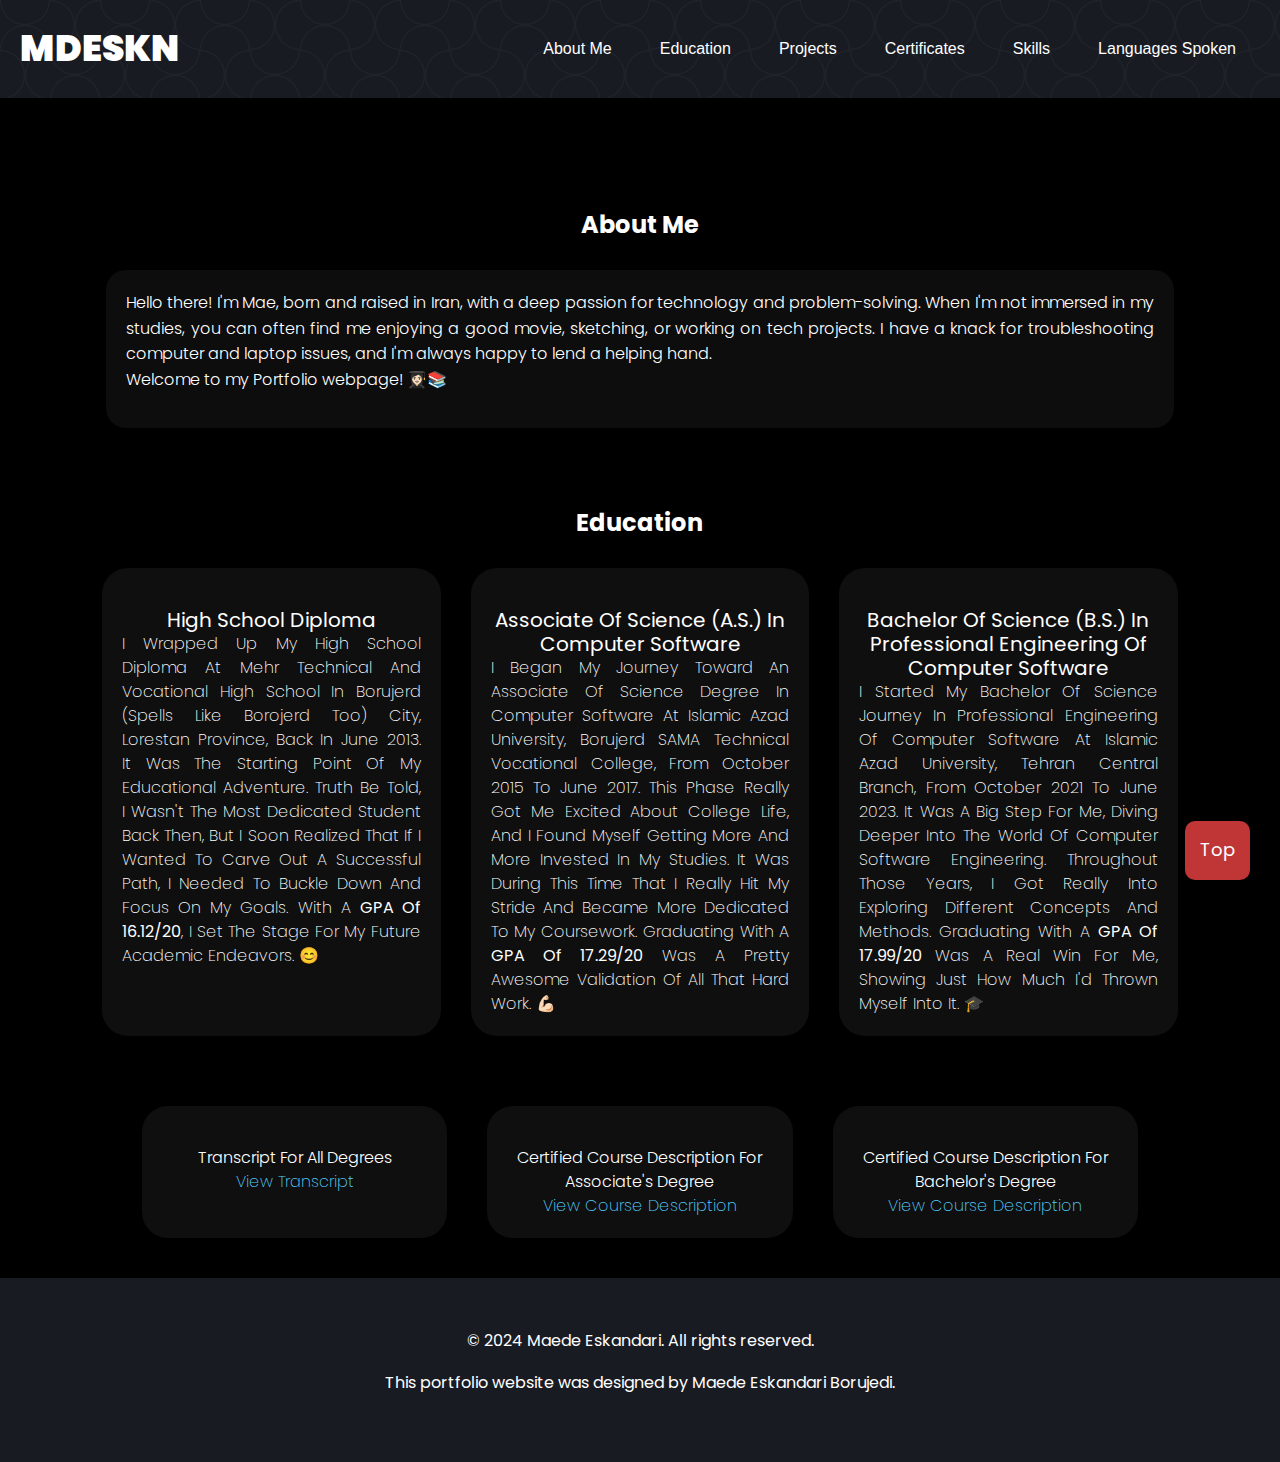
==== commit 5663fd38: "update" ====
--- a/index.html
+++ b/index.html
@@ -73,6 +73,20 @@
                 <p>I started my Bachelor of Science journey in Professional Engineering of Computer Software at Islamic Azad University, Tehran Central Branch, from October 2021 to June 2023. It was a big step for me, diving deeper into the world of computer software engineering. Throughout those years, I got really into exploring different concepts and methods. Graduating with a <b>GPA of 17.99/20</b> was a real win for me, showing just how much I'd thrown myself into it. 🎓</p>
             </div>
         </div>
+        <div class="additional-boxes">
+            <div class="additional-box">
+                <h5>Transcript for All Degrees</h5>
+                <p><a href="https://docs.google.com/spreadsheets/d/12164v_lxSfNxSy24ZigHPuhunx_j1AzaSaaIeNHu9Qk/edit?usp=sharing" target="_blank">View Transcript</a></p>
+            </div>
+            <div class="additional-box">
+                <h5>Certified Course Description for Associate's Degree</h5>
+                <p><a href="https://drive.google.com/file/d/1Pv85sH-vP_gcN4lhUbevM7c7PH8F6pXP/view?usp=sharing" target="_blank">View Course Description</a></p>
+            </div>
+            <div class="additional-box">
+                <h5>Certified Course Description for Bachelor's Degree</h5>
+                <p><a href="https://drive.google.com/file/d/1FQxP_naB7OYGDk3ZHvHO7yURUH-zB9rT/view?usp=sharing" target="_blank">View Course Description</a></p>
+            </div>
+        </div>
     </div>
 </section>
 
--- a/styles.css
+++ b/styles.css
@@ -119,7 +119,7 @@
 /* About Me Section */
 .about-section {
     position: relative;
-    font-weight: 250;
+    font-weight: 350;
     width: 100%;
     max-width: 1107.61px;
     margin: 250px auto 0; /* Adjusted margin */
@@ -228,6 +228,59 @@
     transform: scale(1.05); /* Scale the box on hover */
 }
 
+.additional-boxes {
+    display: flex;
+    justify-content: space-between; /* Adjusted to evenly distribute space between boxes */
+    margin-top: 50px; /* Adjusted margin */
+    width: 100%;
+    max-width: 1115.4px;
+    padding: 0 20px; /* Adjusted padding */
+    box-sizing: border-box;
+}
+
+.additional-box {
+    width: 350px; /* Same width as education boxes */
+    background: rgba(255, 255, 255, 0.06);
+    border-radius: 26px;
+    padding: 20px;
+    margin: 20px;
+    text-align: center;
+    transition: transform 0.3s; /* Add transition for smooth scaling */
+}
+
+.additional-box h5 {
+    font-weight: 300;
+    font-size: 16px;
+    line-height: 24px;
+    text-transform: capitalize;
+    color: #FFFFFF;
+    margin: 0;
+    padding-top: 20px;
+}
+
+.additional-box p {
+    font-weight: 250;
+    font-size: 16px;
+    line-height: 24px;
+    text-transform: capitalize;
+    color: #FFFFFF;
+    margin: 0;
+}
+
+.additional-box p a {
+    color: #55cdfc;
+    text-decoration: none;
+}
+
+.additional-box p a:hover {
+    text-decoration: underline;
+}
+
+.additional-box:hover {
+    transform: scale(1.05); /* Scale the box on hover */
+}
+
+
 #myBtn {
     display: block;
     position: fixed;
@@ -236,7 +289,7 @@
     z-index: 99;
     border: none;
     outline: none;
-    background-color: red;
+    background-color: rgb(192, 54, 54);
     color: white;
     cursor: pointer;
     padding: 15px;
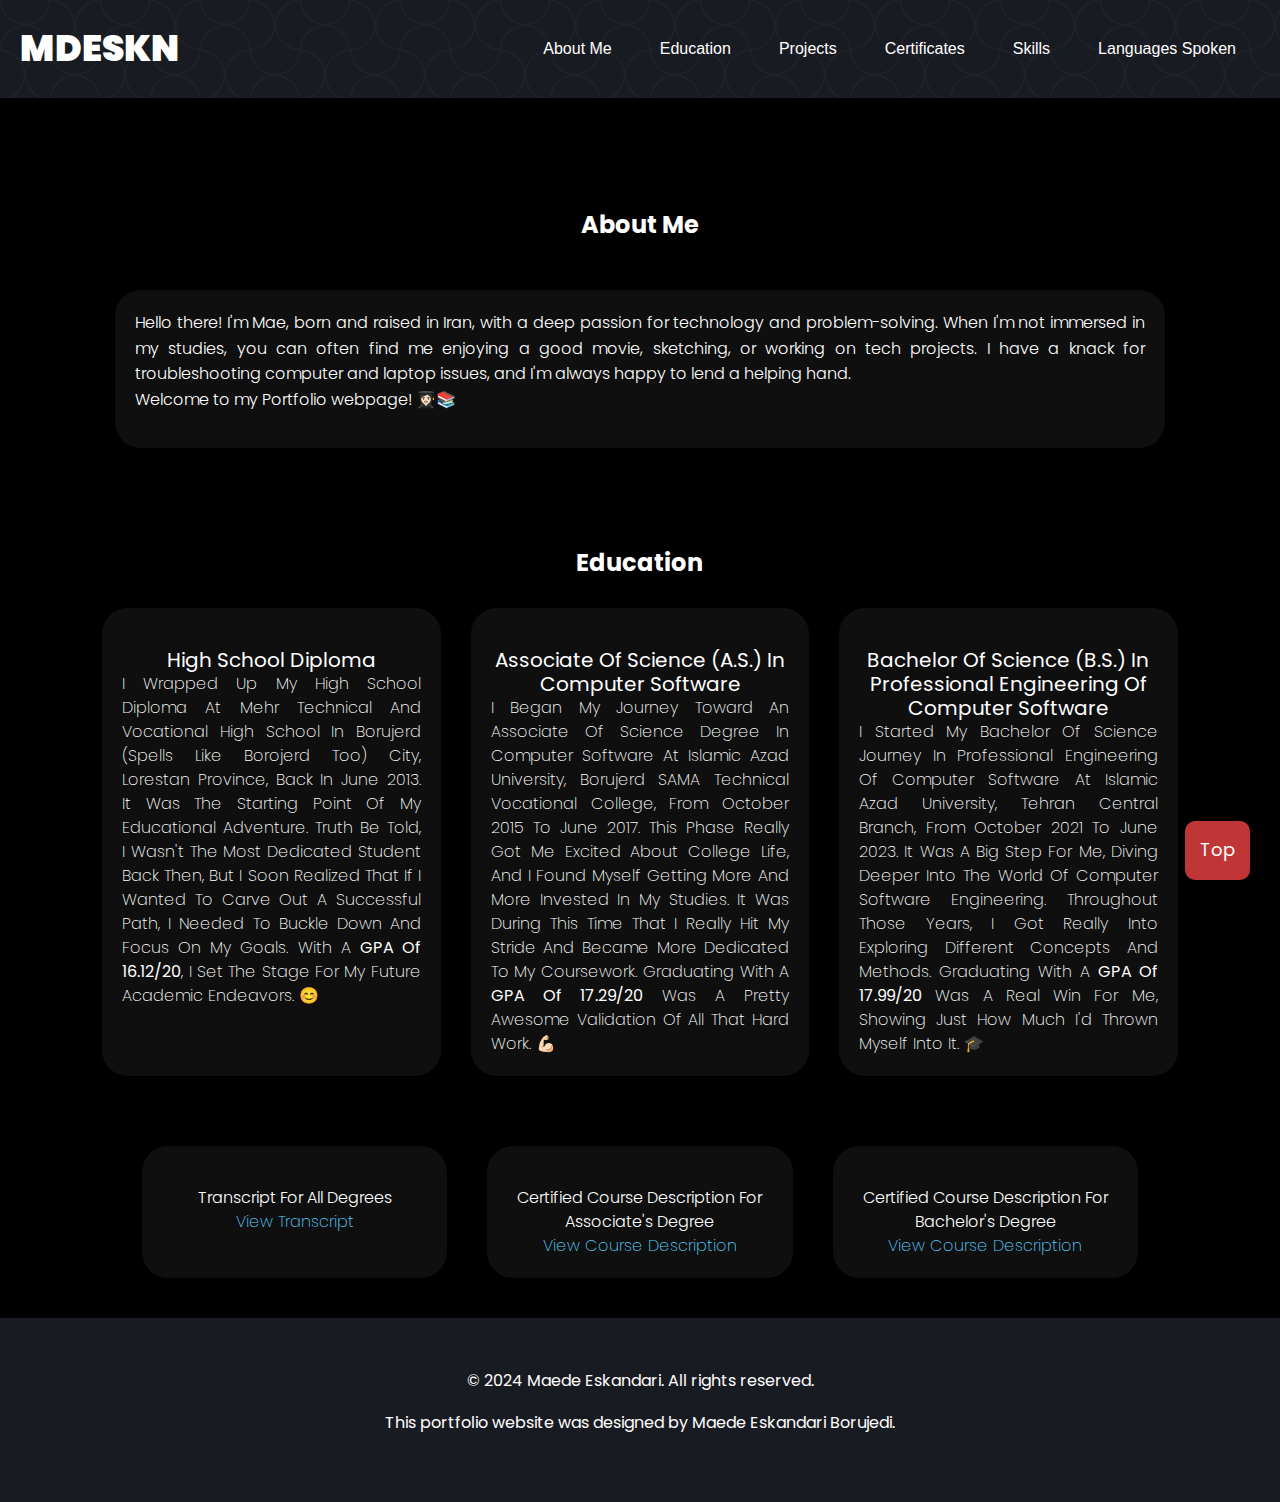
==== commit bbdcb9ae: "update" ====
--- a/index.html
+++ b/index.html
@@ -6,6 +6,7 @@
     <title>Maede's Portfolio</title>
     <link rel="icon" type="image/png" href="assets\streamline-emojis_woman-student-2.png">
     <!-- Link Bootstrap CSS -->
+    <link rel="stylesheet" href="https://use.fontawesome.com/releases/v5.6.3/css/all.css" integrity="sha384-UHRtZLI+pbxtHCWp1t77Bi1L4ZtiqrqD80Kn4Z8NTSRyMA2Fd33n5dQ8lWUE00s/" crossorigin="anonymous">
     <link rel="stylesheet" href="https://stackpath.bootstrapcdn.com/bootstrap/4.5.2/css/bootstrap.min.css">
     <link href="https://fonts.googleapis.com/css?family=Poppins:100,200,300,400,500,600,700,800,900" rel="stylesheet">
     
@@ -50,10 +51,12 @@
 <section id="about" class="about-section section">
     <div class="about-content">
         <h4>About Me</h4>
-        <div class="about-text">
-            <p>Hello there! I'm Mae, born and raised in Iran, with a deep passion for technology and problem-solving. When I'm not immersed in my studies, you can often find me enjoying a good movie, sketching, or working on tech projects. I have a knack for troubleshooting computer and laptop issues, and I'm always happy to lend a helping hand.
-            <br> Welcome to my Portfolio webpage! 👩🏻‍🎓📚</p>
-        </div>        
+        <div class="about-box">
+            <div class="about-text">
+                <p>Hello there! I'm Mae, born and raised in Iran, with a deep passion for technology and problem-solving. When I'm not immersed in my studies, you can often find me enjoying a good movie, sketching, or working on tech projects. I have a knack for troubleshooting computer and laptop issues, and I'm always happy to lend a helping hand.
+                <br> Welcome to my Portfolio webpage! 👩🏻‍🎓📚</p>
+            </div>
+        </div>            
 </section>
 
 <section id="education" class="education-section section">
--- a/styles.css
+++ b/styles.css
@@ -121,40 +121,60 @@
     position: relative;
     font-weight: 350;
     width: 100%;
-    max-width: 1107.61px;
+    max-width: 1130px;
     margin: 250px auto 0; /* Adjusted margin */
     padding: 20px;
     box-sizing: border-box;
     text-align: center;
 }
 
-/* About Me Title */
+/* About Title */
 .about-section h4 {
     position: absolute;
     top: -40px;
     left: 50%;
     transform: translateX(-50%);
     font-weight: 700;
-    font-size: 24px; /* Adjusted font size */
+    font-size: 24px;
     line-height: 29px;
     text-transform: capitalize;
     color: #FFFFFF;
 }
 
-/* About Me Background */
+/* About Content Box */
 .about-section .about-content {
-    background: rgba(255, 255, 255, 0.05);
-    border-radius: 20px;
-    padding: 20px;
-    box-sizing: border-box;
-}
-
-/* Text Justification */
-.about-text p {
+    border-radius: 26px; /* Matched with Education Section */
+    padding: 20px; /* Matched with Education Section */
+    box-sizing: border-box;
+}
+
+/* About Text */
+.about-section .about-text {
     text-align: justify;
 }
 
-
+/* About Box */
+.about-section .about-box {
+    margin: 0 auto; /* Center the box */
+    display: block; /* Change from flex to block since there's only one box */
+    background: rgba(255, 255, 255, 0.06); /* Matched with Education Section */
+    border-radius: 26px; /* Matched with Education Section */
+    padding: 20px; /* Matched with Education Section */
+    text-align: center;
+    transition: transform 0.3s; /* Add transition for smooth scaling */
+}
+
+
+.about-section .about-box:hover::before {
+  transform: scale(1.1);
+  box-shadow: 0 0 15px #ffee10;
+}
+
+.about-section .about-box:hover {
+  color: #ffee10;
+  box-shadow: 0 0 5px #ffee10;
+  text-shadow: 0 0 5px #ffee10;
+}
 
 /* Education Section */
 .education-section {
@@ -224,9 +244,57 @@
     text-align: justify;
 }
 
+/* Compiled CSS for .education-item with drawing effect */
+.education-item {
+  transition: color 0.25s 0.0833333333s;
+  position: relative;
+  /* Rest of your .education-item styles */
+}
+
+.education-item::before,
+.education-item::after {
+  border: 0 solid transparent;
+  box-sizing: border-box;
+  content: '';
+  pointer-events: none;
+  position: absolute;
+  width: 0;
+  height: 0;
+  bottom: 0;
+  right: 0;
+}
+
+.education-item::before {
+  border-bottom-width: 4px;
+  border-left-width: 4px;
+}
+
+.education-item::after {
+  border-top-width: 4px;
+  border-right-width: 4px;
+}
+
 .education-item:hover {
-    transform: scale(1.05); /* Scale the box on hover */
-}
+  color: #ffee10;
+}
+
+.education-item:hover::before,
+.education-item:hover::after {
+  border-radius: 26px;
+  border-color: #ffee10;
+  transition: border-color 0s, width 0.25s, height 0.25s;
+  width: 100%;
+  height: 100%;
+}
+
+.education-item:hover::before {
+  transition-delay: 0s, 0s, 0.25s;
+}
+
+.education-item:hover::after {
+  transition-delay: 0s, 0.25s, 0s;
+}
+
 
 .additional-boxes {
     display: flex;
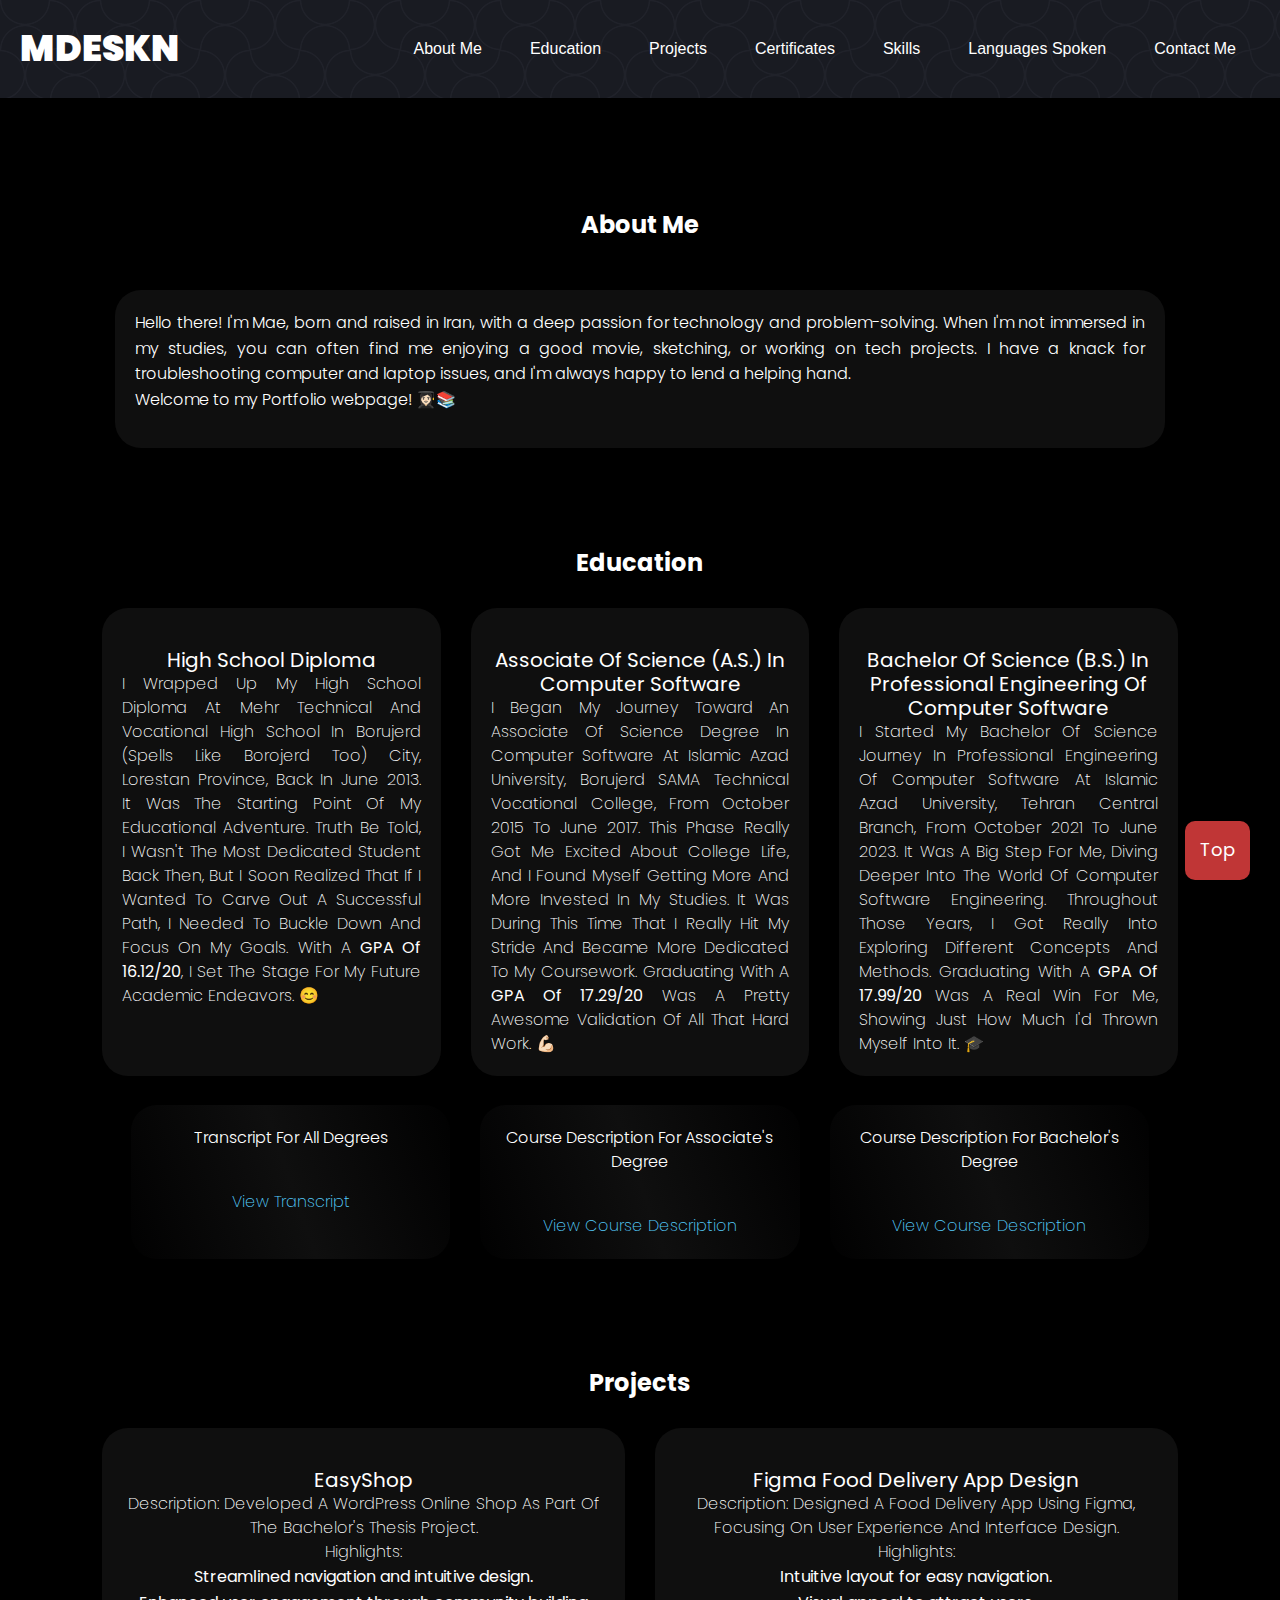
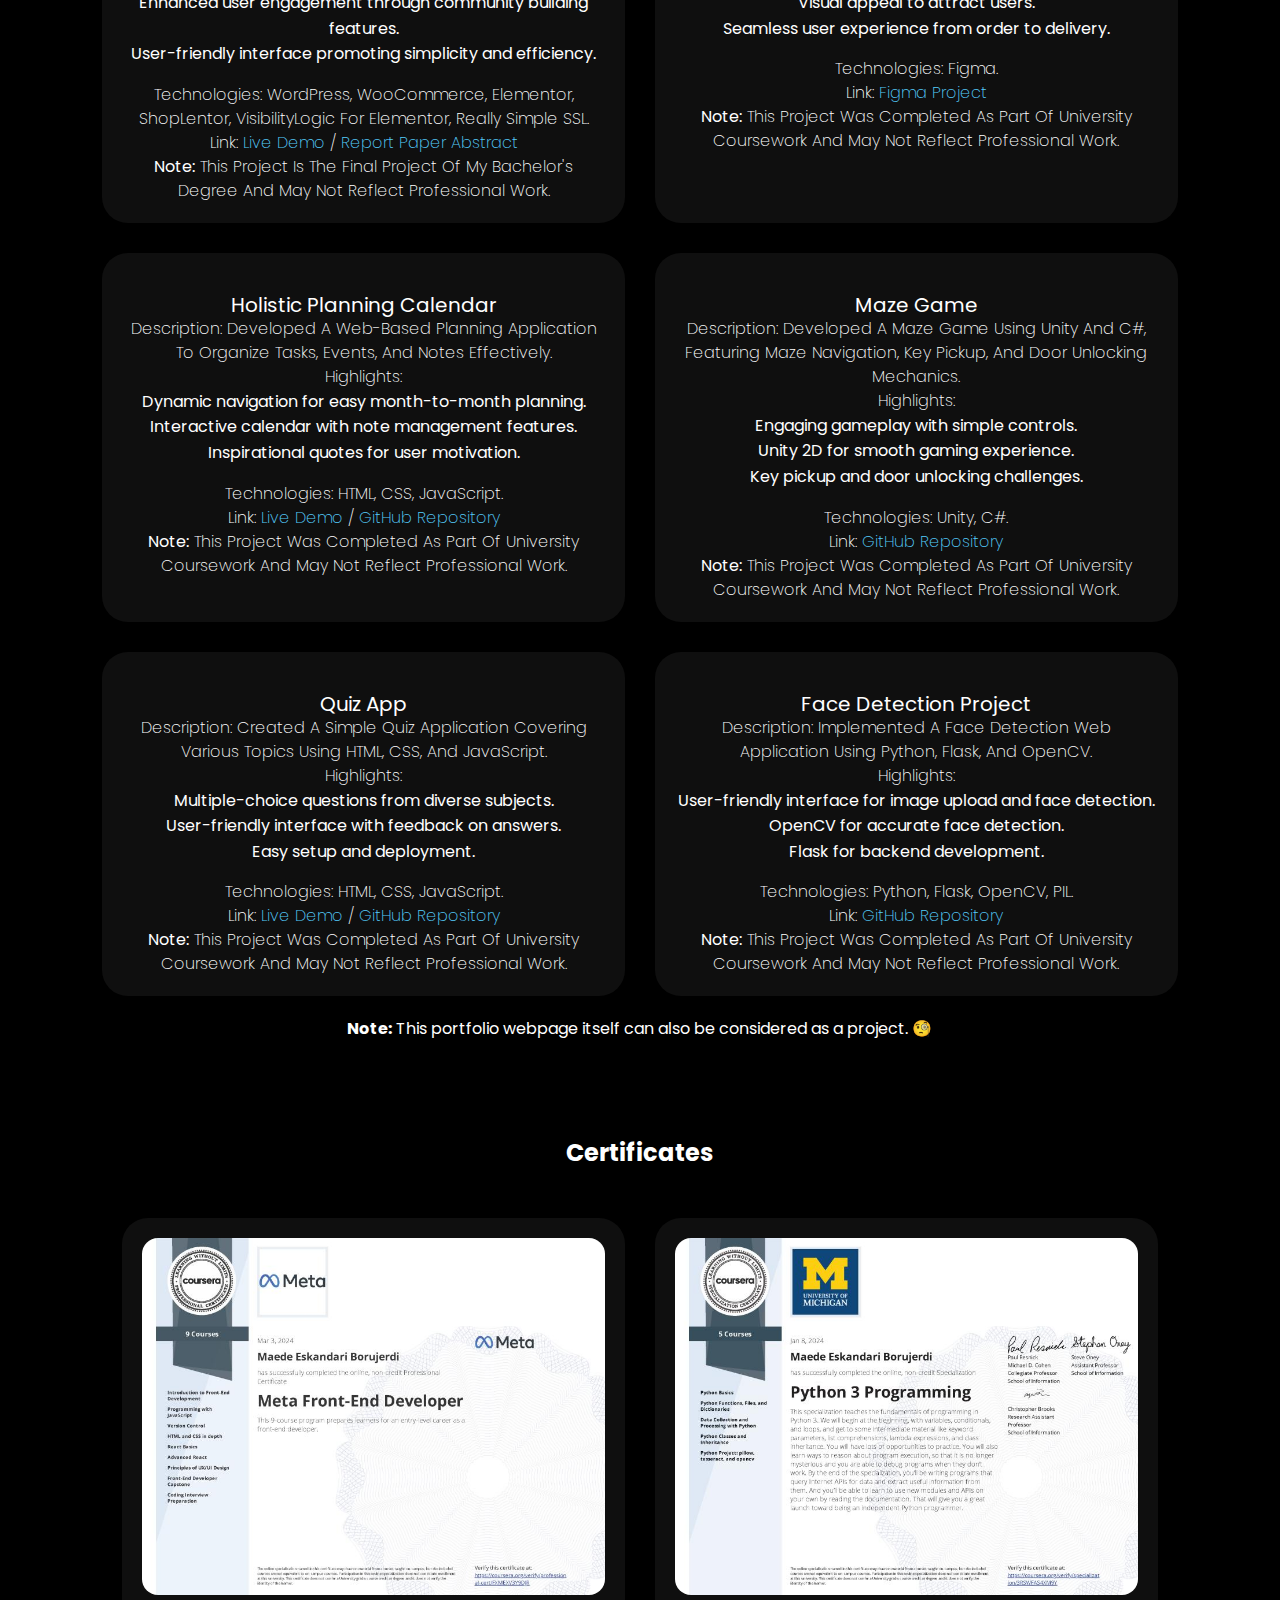
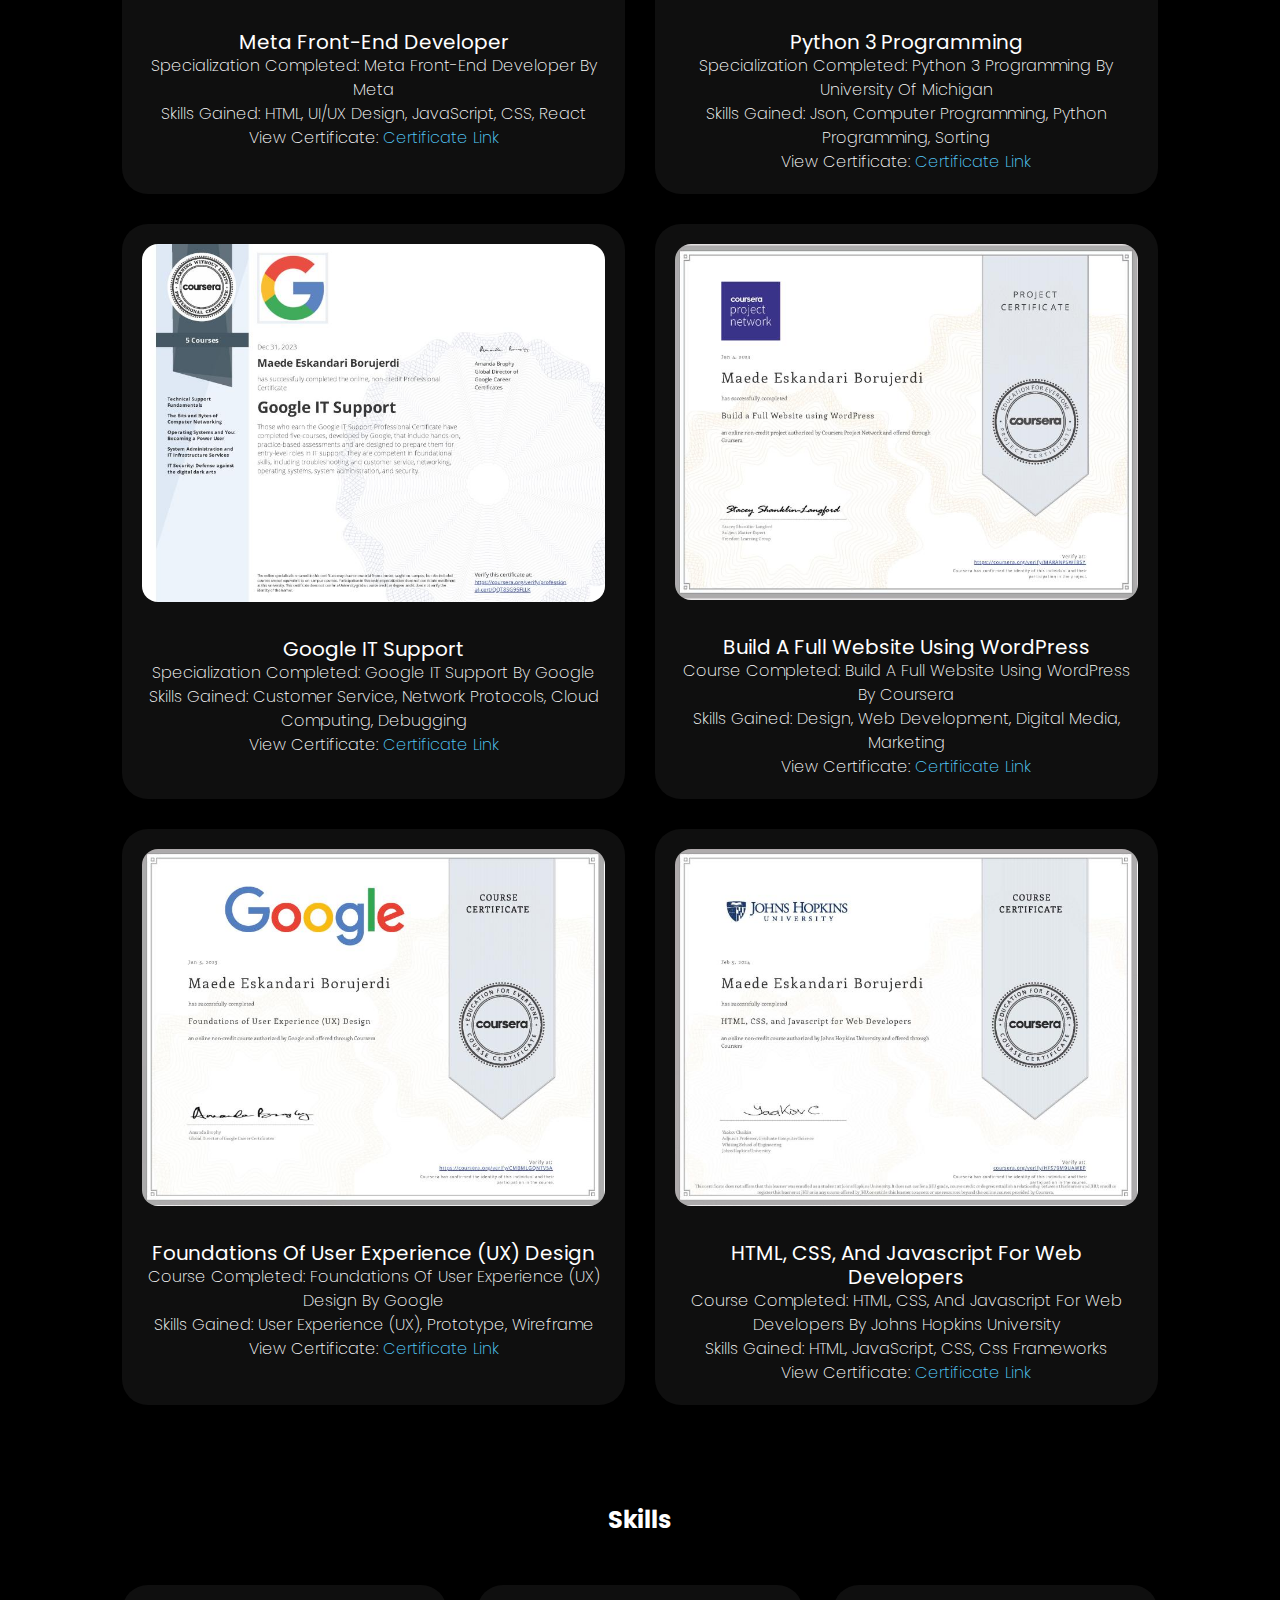
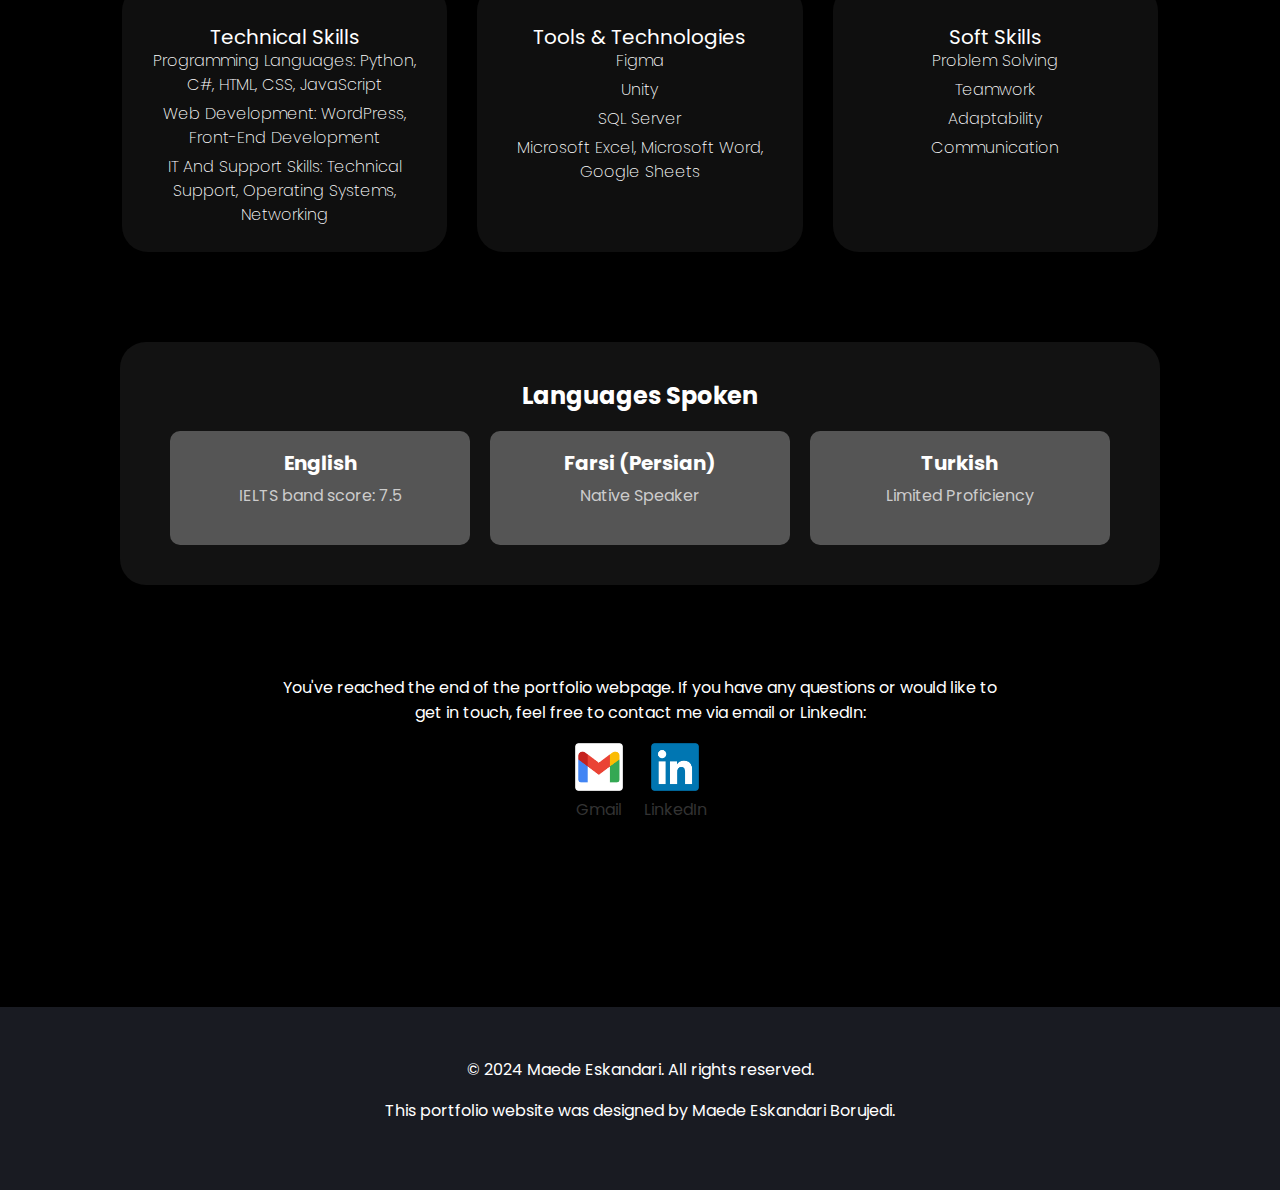
==== commit a627877d: "UPDATE" ====
--- a/index.html
+++ b/index.html
@@ -42,7 +42,8 @@
                     <li class="nav-item"><a class="nav-link" href="#projects">Projects</a></li>
                     <li class="nav-item"><a class="nav-link" href="#certificates">Certificates</a></li>
                     <li class="nav-item"><a class="nav-link" href="#skills">Skills</a></li>
-                    <li class="nav-item"><a class="nav-link" href="#languages">Languages Spoken</a></li>
+                    <li class="nav-item"><a class="nav-link" href="#languages-spoken">Languages Spoken</a></li>
+                    <li class="nav-item"><a class="nav-link" href="#contact">Contact Me</a></li>
                 </ul>
             </div>
         </nav>
@@ -82,16 +83,290 @@
                 <p><a href="https://docs.google.com/spreadsheets/d/12164v_lxSfNxSy24ZigHPuhunx_j1AzaSaaIeNHu9Qk/edit?usp=sharing" target="_blank">View Transcript</a></p>
             </div>
             <div class="additional-box">
-                <h5>Certified Course Description for Associate's Degree</h5>
+                <h5>Course Description for Associate's Degree</h5>
                 <p><a href="https://drive.google.com/file/d/1Pv85sH-vP_gcN4lhUbevM7c7PH8F6pXP/view?usp=sharing" target="_blank">View Course Description</a></p>
             </div>
             <div class="additional-box">
-                <h5>Certified Course Description for Bachelor's Degree</h5>
+                <h5>Course Description for Bachelor's Degree</h5>
                 <p><a href="https://drive.google.com/file/d/1FQxP_naB7OYGDk3ZHvHO7yURUH-zB9rT/view?usp=sharing" target="_blank">View Course Description</a></p>
             </div>
         </div>
     </div>
 </section>
+<section id="projects" class="projects-section section">
+    <div class="projects-content">
+        <h4>Projects</h4>
+        <div class="projects-box">
+            <!-- Project 1: EasyShop -->
+            <div class="project-item">
+                <h5>EasyShop</h5>
+                <p>Description: Developed a WordPress online shop as part of the bachelor's thesis project.</p>
+                <p>Highlights:
+                    <ul>
+                        <li>Streamlined navigation and intuitive design.</li>
+                        <li>Enhanced user engagement through community building features.</li>
+                        <li>User-friendly interface promoting simplicity and efficiency.</li>
+                    </ul>
+                </p>
+                <p>Technologies: WordPress, WooCommerce, Elementor, ShopLentor, VisibilityLogic for Elementor, Really Simple SSL.</p>
+                <p>Link: <a href="https://maedeeskandarii.ir/" target="_blank">Live Demo</a> / <a href="https://drive.google.com/file/d/1Scaq0d-sxk1cR9apNFcF6AxS5mcSR8fY/view?usp=sharing" target="_blank">Report paper abstract</a></p>
+                <p><strong>Note:</strong> This project is the final project of my bachelor's degree and may not reflect professional work.</p>
+            </div>
+            
+            <!-- Project 2: Figma Food Delivery App Design -->
+            <div class="project-item">
+                <h5>Figma Food Delivery App Design</h5>
+                <p>Description: Designed a food delivery app using Figma, focusing on user experience and interface design.</p>
+                <p>Highlights:
+                    <ul>
+                        <li>Intuitive layout for easy navigation.</li>
+                        <li>Visual appeal to attract users.</li>
+                        <li>Seamless user experience from order to delivery.</li>
+                    </ul>
+                </p>
+                <p>Technologies: Figma.</p>
+                <p>Link: <a href="https://www.figma.com/file/SHRRfbcvmwuINc6qzm2scM/Food-Ordering-App?type=design&node-id=0%3A1&mode=design&t=N44EQJfvYt1v3W0l-1" target="_blank">Figma Project</a></p>
+                <p><strong>Note:</strong> This project was completed as part of university coursework and may not reflect professional work.</p>
+            </div>
+            
+            <!-- Project 3: Holistic Planning Calendar -->
+            <div class="project-item">
+                <h5>Holistic Planning Calendar</h5>
+                <p>Description: Developed a web-based planning application to organize tasks, events, and notes effectively.</p>
+                <p>Highlights:
+                    <ul>
+                        <li>Dynamic navigation for easy month-to-month planning.</li>
+                        <li>Interactive calendar with note management features.</li>
+                        <li>Inspirational quotes for user motivation.</li>
+                    </ul>
+                </p>
+                <p>Technologies: HTML, CSS, JavaScript.</p>
+                <p>Link: <a href="https://mdeskn.github.io/Holistic_Planning_Calendar/" target="_blank">Live Demo</a> / <a href="https://github.com/Mdeskn/Holistic_Planning_Calendar" target="_blank">GitHub Repository</a></p>
+                <p><strong>Note:</strong> This project was completed as part of university coursework and may not reflect professional work.</p>
+            </div>
+            
+            <!-- Project 4: Maze Game -->
+            <div class="project-item">
+                <h5>Maze Game</h5>
+                <p>Description: Developed a maze game using Unity and C#, featuring maze navigation, key pickup, and door unlocking mechanics.</p>
+                <p>Highlights:
+                    <ul>
+                        <li>Engaging gameplay with simple controls.</li>
+                        <li>Unity 2D for smooth gaming experience.</li>
+                        <li>Key pickup and door unlocking challenges.</li>
+                    </ul>
+                </p>
+                <p>Technologies: Unity, C#.</p>
+                <p>Link: <a href="https://github.com/Mdeskn/Maze_game" target="_blank">GitHub Repository</a></p>
+                <p><strong>Note:</strong> This project was completed as part of university coursework and may not reflect professional work.</p>
+            </div>
+            
+            <!-- Project 5: Quiz App -->
+            <div class="project-item">
+                <h5>Quiz App</h5>
+                <p>Description: Created a simple quiz application covering various topics using HTML, CSS, and JavaScript.</p>
+                <p>Highlights:
+                    <ul>
+                        <li>Multiple-choice questions from diverse subjects.</li>
+                        <li>User-friendly interface with feedback on answers.</li>
+                        <li>Easy setup and deployment.</li>
+                    </ul>
+                </p>
+                <p>Technologies: HTML, CSS, JavaScript.</p>
+                <p>Link: <a href="https://mdeskn.github.io/Quiz_App/" target="_blank">Live Demo</a> / <a href="https://github.com/Mdeskn/Quiz_App" target="_blank">GitHub Repository</a></p>
+                <p><strong>Note:</strong> This project was completed as part of university coursework and may not reflect professional work.</p>
+            </div>
+            
+            <!-- Project 6: Face Detection Project -->
+            <div class="project-item">
+                <h5>Face Detection Project</h5>
+                <p>Description: Implemented a face detection web application using Python, Flask, and OpenCV.</p>
+                <p>Highlights:
+                    <ul>
+                        <li>User-friendly interface for image upload and face detection.</li>
+                        <li>OpenCV for accurate face detection.</li>
+                        <li>Flask for backend development.</li>
+                    </ul>
+                </p>
+                <p>Technologies: Python, Flask, OpenCV, PIL.</p>
+                <p>Link: <a href="https://github.com/Mdeskn/face_detection_project" target="_blank">GitHub Repository</a></p>
+                <p><strong>Note:</strong> This project was completed as part of university coursework and may not reflect professional work.</p>
+            </div>
+
+        </div>
+        <div class="project-note">
+            <p><strong>Note:</strong> This portfolio webpage itself can also be considered as a project. 🧐</p>
+        </div>
+    </div>
+</section>
+
+<!-- Certificates Section -->
+<section id="certificates" class="certificates-section">
+    <div class="container">
+        <div class="section-title">
+            <h4>Certificates</h4>
+        </div>
+        <!-- Certificate 1: Meta Front-End Developer -->
+        <div class="certificates-box">
+            <div class="certificate-item">
+                <div class="certificate-img">
+                    <img src="assets/Certificates/Meta Front-End Developer by Meta.jpg" alt="Meta Front-End Developer Certificate">
+                </div>
+                <div class="certificate-details">
+                    <h3>Meta Front-End Developer</h3>
+                    <p>Specialization Completed: Meta Front-End Developer by Meta</p>
+                    <p>Skills Gained: HTML, UI/UX design, JavaScript, CSS, React</p>
+                    <p>View Certificate: <a href="https://coursera.org/share/c0da981b571c76056d588d36423ec2c2" target="_blank">Certificate Link</a></p>
+                </div>
+            </div>
+            <!-- Certificate 2: Python 3 Programming -->
+            <div class="certificate-item">
+                <div class="certificate-img">
+                    <img src="assets/Certificates/Python 3 Programming by University of Michigan.jpg" alt="Python 3 Programming Certificate">
+                </div>
+                <div class="certificate-details">
+                    <h3>Python 3 Programming</h3>
+                    <p>Specialization Completed: Python 3 Programming by University of Michigan</p>
+                    <p>Skills Gained: Json, Computer Programming, Python Programming, Sorting</p>
+                    <p>View Certificate: <a href="https://coursera.org/share/a865d38c3f04e9c0c7cd9570df0039dc" target="_blank">Certificate Link</a></p>
+                </div>
+            </div>
+            <!-- Certificate 3: Google IT Support -->
+            <div class="certificate-item">
+                <div class="certificate-img">
+                    <img src="assets/Certificates/Google IT Support by Google.jpg" alt="Google IT Support Certificate">
+                </div>
+                <div class="certificate-details">
+                    <h3>Google IT Support</h3>
+                    <p>Specialization Completed: Google IT Support by Google</p>
+                    <p>Skills Gained: Customer Service, Network Protocols, Cloud Computing, Debugging</p>
+                    <p>View Certificate: <a href="https://coursera.org/share/f1307e23780868e47b093cdf3934d2ea" target="_blank">Certificate Link</a></p>
+                </div>
+            </div>
+            <!-- Certificate 4: Build a Full Website using WordPress -->
+            <div class="certificate-item">
+                <div class="certificate-img">
+                    <img src="assets/Certificates/Build a Full Website using WordPress by Coursera.jpg" alt="WordPress Website Certificate">
+                </div>
+                <div class="certificate-details">
+                    <h3>Build a Full Website using WordPress</h3>
+                    <p>Course Completed: Build a Full Website using WordPress by Coursera</p>
+                    <p>Skills Gained: Design, Web Development, Digital Media, Marketing</p>
+                    <p>View Certificate: <a href="https://coursera.org/share/98b026cbd0d9521b450907611a7884d4" target="_blank">Certificate Link</a></p>
+                </div>
+            </div>
+            <!-- Certificate 5: Foundations of User Experience (UX) Design -->
+            <div class="certificate-item">
+                <div class="certificate-img">
+                    <img src="assets/Certificates/Foundations of User Experience (UX) Design by Google.jpg" alt="UX Design Certificate">
+                </div>
+                <div class="certificate-details">
+                    <h3>Foundations of User Experience (UX) Design</h3>
+                    <p>Course Completed: Foundations of User Experience (UX) Design by Google</p>
+                    <p>Skills Gained: User Experience (UX), Prototype, Wireframe</p>
+                    <p>View Certificate: <a href="https://coursera.org/share/4196590f3f035d156d1af76f8b3d48be" target="_blank">Certificate Link</a></p>
+                </div>
+            </div>
+            <!-- Certificate 6: HTML, CSS, and Javascript for Web Developers -->
+            <div class="certificate-item">
+                <div class="certificate-img">
+                    <img src="assets/Certificates/HTML, CSS, and Javascript for Web Developers by Johns Hopkins University.jpg" alt="Web Development Certificate">
+                </div>
+                <div class="certificate-details">
+                    <h3>HTML, CSS, and Javascript for Web Developers</h3>
+                    <p>Course Completed: HTML, CSS, and Javascript for Web Developers by Johns Hopkins University</p>
+                    <p>Skills Gained: HTML, JavaScript, CSS, Css Frameworks</p>
+                    <p>View Certificate: <a href="https://coursera.org/share/2701d9eef7a74308ad28df5a6dc6f2a0" target="_blank">Certificate Link</a></p>
+                </div>
+            </div>
+        </div>
+    </div>
+</section>
+<!-- Skills Section -->
+<section id="skills" class="skills-section">
+    <div class="container">
+        <div class="section-title">
+            <h4>Skills</h4>
+        </div>
+
+        <!-- Skills Box -->
+        <div class="skills-box">
+            <!-- Technical Skills -->
+            <div class="skills-item">
+                <h3>Technical Skills</h3>
+                <ul>
+                    <li>Programming Languages: Python, C#, HTML, CSS, JavaScript</li>
+                    <li>Web Development: WordPress, Front-end Development</li>
+                    <li>IT and Support Skills: Technical Support, Operating Systems, Networking</li>
+                </ul>
+            </div>
+
+            <!-- Tools & Technologies -->
+            <div class="skills-item">
+                <h3>Tools & Technologies</h3>
+                <ul>
+                    <li>Figma</li>
+                    <li>Unity</li>
+                    <li>SQL Server</li>
+                    <li>Microsoft Excel, Microsoft Word, Google Sheets</li>
+                </ul>
+            </div>
+
+            <!-- Soft Skills -->
+            <div class="skills-item">
+                <h3>Soft Skills</h3>
+                <ul>
+                    <li>Problem Solving</li>
+                    <li>Teamwork</li>
+                    <li>Adaptability</li>
+                    <li>Communication</li>
+                </ul>
+            </div>
+        </div>
+    </div>
+</section>
+
+<section id="languages-spoken" class="languages-spoken-section">
+    <div class="container">
+        <div class="section-title">
+            <h2>Languages Spoken</h2>
+        </div>
+        <div class="languages-spoken-content">
+            <!-- English -->
+            <div class="language-item">
+                <h3>English</h3>
+                <p>IELTS band score: 7.5</p>
+            </div>
+            <!-- Farsi (Persian) -->
+            <div class="language-item">
+                <h3>Farsi (Persian)</h3>
+                <p>Native Speaker</p>
+            </div>
+            <!-- Turkish -->
+            <div class="language-item">
+                <h3>Turkish</h3>
+                <p>Limited Proficiency</p>
+            </div>
+        </div>
+    </div>
+</section>
+
+<section id="contact" class="contact-section">
+    <div class="container">
+        <p class="contact-note">You've reached the end of the portfolio webpage. If you have any questions or would like to get in touch, feel free to contact me via email or LinkedIn:</p>
+        <div class="contact-box">
+            <a href="mailto:maed.es74@gmail.com" class="contact-item">
+                <img src="assets/Gmail.png" alt="Gmail Icon">
+                <p>Gmail</p>
+            </a>
+            <a href="https://www.linkedin.com/in/maede-eskandari-borujerdi-267ab3229" target="_blank" class="contact-item">
+                <img src="assets/Linkedin.png" alt="LinkedIn Icon">
+                <p>LinkedIn</p>
+            </a>
+        </div>
+    </div>
+</section>
+
 
 <button onclick="topFunction()" id="myBtn" title="Go to top">Top</button>
 <footer class="section">
--- a/styles.css
+++ b/styles.css
@@ -244,11 +244,9 @@
     text-align: justify;
 }
 
-/* Compiled CSS for .education-item with drawing effect */
 .education-item {
   transition: color 0.25s 0.0833333333s;
   position: relative;
-  /* Rest of your .education-item styles */
 }
 
 .education-item::before,
@@ -275,13 +273,13 @@
 }
 
 .education-item:hover {
-  color: #ffee10;
+  color: #de324c;
 }
 
 .education-item:hover::before,
 .education-item:hover::after {
   border-radius: 26px;
-  border-color: #ffee10;
+  border-color: #de324c;
   transition: border-color 0s, width 0.25s, height 0.25s;
   width: 100%;
   height: 100%;
@@ -297,28 +295,125 @@
 
 
 .additional-boxes {
-    display: flex;
-    justify-content: space-between; /* Adjusted to evenly distribute space between boxes */
-    margin-top: 50px; /* Adjusted margin */
+  display: grid;
+  grid-template-columns: repeat(auto-fit, minmax(300px, 1fr)); /* Adjusted grid layout */
+  gap: 32px;
+  padding: 30px;
+  @media screen and (max-width: 991px) {
+    grid-template-columns: 1fr;
+  }
+}
+
+
+.additional-box {
+  position: relative;
+}
+
+.additional-box::after {
+  position: absolute;
+  top: -1px;
+  bottom: -1px;
+  left: -1px;
+  right: -1px;
+  content: "";
+  z-index: -1;
+  border-radius: 26px;
+  background: linear-gradient(71deg, rgba(18, 16, 19, 0.06), rgba(255, 255, 255, 0.06), rgba(18, 16, 19, 0.06));
+}
+
+.additional-box h5 {
+  font-weight: 300;
+  font-size: 16px;
+  line-height: 24px;
+  text-transform: capitalize;
+  color: #FFFFFF;
+  margin: 0;
+  padding: 20px; /* Added padding */
+  text-align: center; /* Centered text */
+}
+
+.additional-box p {
+  font-weight: 250;
+  font-size: 16px;
+  line-height: 24px;
+  text-transform: capitalize;
+  color: #FFFFFF;
+  margin: 0;
+  padding: 20px; /* Added padding */
+  text-align: center; /* Centered text */
+}
+
+
+.additional-box p a {
+  color: #55cdfc;
+  text-decoration: none;
+}
+
+.additional-box p a:hover {
+  text-decoration: underline;
+}
+
+.additional-box:hover::after {
+  transform: scale(1.05);
+}
+
+
+/* Projects Section */
+.projects-section {
+    position: relative;
     width: 100%;
     max-width: 1115.4px;
-    padding: 0 20px; /* Adjusted padding */
-    box-sizing: border-box;
-}
-
-.additional-box {
-    width: 350px; /* Same width as education boxes */
+    margin: 100px auto 0; /* Adjusted margin */
+    padding: 20px;
+    box-sizing: border-box;
+}
+
+.projects-section h4 {
+    position: absolute;
+    top: -40px;
+    left: 50%;
+    transform: translateX(-50%);
+    font-weight: 700;
+    font-size: 24px; /* Adjusted font size */
+    line-height: 29px;
+    text-transform: capitalize;
+    color: #FFFFFF;
+}
+
+/* Projects Box */
+.projects-section .projects-box {
+    display: grid;
+    gap: 30px;
+    grid-template-columns: repeat(2, 1fr); /* Two columns */
+}
+
+
+/* Project Item */
+.project-item {
     background: rgba(255, 255, 255, 0.06);
     border-radius: 26px;
-    padding: 20px;
-    margin: 20px;
+    padding: 20px; /* Added padding */
     text-align: center;
     transition: transform 0.3s; /* Add transition for smooth scaling */
 }
 
-.additional-box h5 {
-    font-weight: 300;
-    font-size: 16px;
+ul {
+    list-style-type: none;
+}
+
+.project-note {
+    text-align: center;
+    margin-top: 20px; /* Adjust as needed */
+}
+.project-note p:hover {
+    font-weight: bold;
+}
+
+
+/* Project Title */
+.project-item h5 {
+    font-weight: 400;
+    font-size: 20px;
     line-height: 24px;
     text-transform: capitalize;
     color: #FFFFFF;
@@ -326,7 +421,8 @@
     padding-top: 20px;
 }
 
-.additional-box p {
+/* Project Description */
+.project-item p {
     font-weight: 250;
     font-size: 16px;
     line-height: 24px;
@@ -335,17 +431,390 @@
     margin: 0;
 }
 
-.additional-box p a {
+/* Project Links */
+.project-item a {
     color: #55cdfc;
     text-decoration: none;
 }
 
-.additional-box p a:hover {
+.project-item p a:hover {
     text-decoration: underline;
 }
 
-.additional-box:hover {
-    transform: scale(1.05); /* Scale the box on hover */
+.project-item {
+  transition: color 0.25s 0.0833333333s;
+  position: relative;
+}
+
+.project-item::before,
+.project-item::after {
+  border: 0 solid transparent;
+  box-sizing: border-box;
+  content: '';
+  pointer-events: none;
+  position: absolute;
+  width: 0;
+  height: 0;
+  bottom: 0;
+  right: 0;
+}
+
+.project-item::before {
+  border-bottom-width: 4px;
+  border-left-width: 4px;
+}
+
+.project-item::after {
+  border-top-width: 4px;
+  border-right-width: 4px;
+}
+
+.project-item:hover {
+  color: #f4895f;
+}
+
+.project-item:hover::before,
+.project-item:hover::after {
+  border-radius: 26px;
+  border-color: #f4895f;
+  transition: border-color 0s, width 0.25s, height 0.25s;
+  width: 100%;
+  height: 100%;
+}
+
+.project-item:hover::before {
+  transition-delay: 0s, 0s, 0.25s;
+}
+
+.project-item:hover::after {
+  transition-delay: 0s, 0.25s, 0s;
+}
+
+/* Certificates Section */
+.certificates-section {
+    position: relative;
+    width: 100%;
+    max-width: 1115.4px;
+    margin: 100px auto 0; /* Adjusted margin */
+    padding: 20px;
+    box-sizing: border-box;
+}
+
+.certificates-section h4 {
+    position: absolute;
+    top: -40px;
+    left: 50%;
+    transform: translateX(-50%);
+    font-weight: 700;
+    font-size: 24px; /* Adjusted font size */
+    line-height: 29px;
+    text-transform: capitalize;
+    color: #FFFFFF;
+}
+
+/* Certificates Box */
+.certificates-section .certificates-box {
+    display: grid;
+    gap: 30px;
+    grid-template-columns: repeat(2, 1fr); /* Two columns */
+}
+
+/* Certificate Item */
+.certificate-item {
+    background: rgba(255, 255, 255, 0.06);
+    border-radius: 26px;
+    padding: 20px; /* Added padding */
+    text-align: center;
+    transition: transform 0.3s; /* Add transition for smooth scaling */
+    position: relative;
+}
+
+/* Certificate Image */
+.certificate-img img {
+    max-width: 100%; /* Set maximum width to ensure the image fits within the container */
+    height: auto; /* Maintain aspect ratio */
+    border-radius: 16px; /* Adjust border-radius to match the container */
+    margin-bottom: 15px; /* Add margin bottom for spacing */
+}
+
+/* Certificate Title */
+.certificate-item h3 {
+    font-weight: 400;
+    font-size: 20px;
+    line-height: 24px;
+    text-transform: capitalize;
+    color: #FFFFFF;
+    margin: 0;
+    padding-top: 20px;
+}
+
+/* Certificate Description */
+.certificate-item p {
+    font-weight: 250;
+    font-size: 16px;
+    line-height: 24px;
+    text-transform: capitalize;
+    color: #FFFFFF;
+    margin: 0;
+}
+
+/* Certificate Links */
+.certificate-item a {
+    color: #55cdfc;
+    text-decoration: none;
+}
+
+.certificate-item p a:hover {
+    text-decoration: underline;
+}
+
+.certificate-item::before,
+.certificate-item::after {
+  border: 0 solid transparent;
+  box-sizing: border-box;
+  content: '';
+  pointer-events: none;
+  position: absolute;
+  width: 0;
+  height: 0;
+  bottom: 0;
+  right: 0;
+}
+
+.certificate-item::before {
+  border-bottom-width: 4px;
+  border-left-width: 4px;
+}
+
+.certificate-item::after {
+  border-top-width: 4px;
+  border-right-width: 4px;
+}
+
+.certificate-item:hover {
+  color: #f8e16f;
+}
+
+.certificate-item:hover::before,
+.certificate-item:hover::after {
+  border-radius: 26px;
+  border-color: #f8e16f;
+  transition: border-color 0s, width 0.25s, height 0.25s;
+  width: 100%;
+  height: 100%;
+}
+
+.certificate-item:hover::before {
+  transition-delay: 0s, 0s, 0.25s;
+}
+
+.certificate-item:hover::after {
+  transition-delay: 0s, 0.25s, 0s;
+}
+
+/* Skills Section */
+.skills-section {
+    position: relative;
+    width: 100%;
+    max-width: 1115.4px;
+    margin: 100px auto 0; /* Adjusted margin */
+    padding: 20px;
+    box-sizing: border-box;
+}
+
+.skills-section h4 {
+    position: absolute;
+    top: -40px;
+    left: 50%;
+    transform: translateX(-50%);
+    font-weight: 700;
+    font-size: 24px; /* Adjusted font size */
+    line-height: 29px;
+    text-transform: capitalize;
+    color: #FFFFFF;
+}
+
+/* Skills Box */
+.skills-section .skills-box {
+    display: grid;
+    gap: 30px;
+    grid-template-columns: repeat(3, 1fr); /* Three columns */
+}
+
+/* Skills Item */
+.skills-item {
+    background: rgba(255, 255, 255, 0.06);
+    border-radius: 26px;
+    padding: 20px; /* Added padding */
+    text-align: center;
+    transition: transform 0.3s; /* Add transition for smooth scaling */
+    position: relative;
+}
+
+.skills-item h3 {
+    font-weight: 400;
+    font-size: 20px;
+    line-height: 24px;
+    text-transform: capitalize;
+    color: #FFFFFF;
+    margin: 0;
+    padding-top: 20px;
+}
+
+.skills-item ul {
+    list-style-type: none;
+    padding: 0;
+    margin: 0;
+}
+
+.skills-item li {
+    font-weight: 250;
+    font-size: 16px;
+    line-height: 24px;
+    text-transform: capitalize;
+    color: #FFFFFF;
+    margin-bottom: 5px; /* Added margin bottom for list items */
+}
+
+.skills-item::before,
+.skills-item::after {
+    border: 0 solid transparent;
+    box-sizing: border-box;
+    content: '';
+    pointer-events: none;
+    position: absolute;
+    width: 0;
+    height: 0;
+    bottom: 0;
+    right: 0;
+}
+
+.skills-item::before {
+    border-bottom-width: 4px;
+    border-left-width: 4px;
+}
+
+.skills-item::after {
+    border-top-width: 4px;
+    border-right-width: 4px;
+}
+
+.skills-item:hover {
+    color: #95cf92;
+}
+
+.skills-item:hover::before,
+.skills-item:hover::after {
+    border-radius: 26px;
+    border-color: #95cf92;
+    transition: border-color 0s, width 0.25s, height 0.25s;
+    width: 100%;
+    height: 100%;
+}
+
+.skills-item:hover::before {
+    transition-delay: 0s, 0s, 0.25s;
+}
+
+.skills-item:hover::after {
+    transition-delay: 0s, 0.25s, 0s;
+}
+
+.languages-spoken-section {
+    width: 100%;
+    max-width: 1040px; /* Adjust max-width as needed */
+    margin: 50px auto;
+    padding: 20px;
+    box-sizing: border-box;
+    background-color: #33333359; /* Background color for the section */
+    border-radius: 26px;
+}
+
+.languages-spoken-section .section-title {
+    text-align: center;
+    margin-bottom: 20px;
+}
+
+.languages-spoken-section h2 {
+    font-size: 24px;
+    font-weight: bold;
+    color: #fff; /* Text color for the title */
+}
+
+.languages-spoken-content {
+    display: flex;
+    flex-wrap: wrap;
+    justify-content: center;
+    gap: 20px;
+}
+
+.language-item {
+    background-color: #555; /* Background color for each language item */
+    border-radius: 10px;
+    padding: 20px;
+    text-align: center;
+    width: calc(33.33% - 20px); /* Adjust width as needed */
+    max-width: 300px; /* Adjust max-width as needed */
+}
+
+.language-item h3 {
+    font-size: 20px;
+    font-weight: bold;
+    color: #fff; /* Text color for language name */
+}
+
+.language-item p {
+    font-size: 16px;
+    color: #ccc; /* Text color for proficiency details */
+}
+
+.language-item:hover {
+    background-color: #777; /* Background color on hover */
+}
+
+.language-item:hover h3 {
+    font-weight: bold; /* Bold font on hover */
+}
+
+.contact-section {
+    width: 100%;
+    max-width: 800px; /* Adjust max-width as needed */
+    margin: 50px auto;
+    padding: 20px;
+    box-sizing: border-box;
+    text-align: center;
+    margin-bottom: 10%;
+}
+
+.end-note {
+    font-size: 16px;
+    color: #555;
+    margin-bottom: 20px;
+}
+
+.contact-box {
+    display: flex;
+    justify-content: center;
+    gap: 20px;
+}
+
+.contact-item {
+    text-decoration: none;
+    color: #333;
+    transition: transform 0.3s ease;
+}
+
+.contact-item:hover {
+    transform: translateY(-5px);
+}
+
+.contact-item img {
+    width: 50px; /* Adjust icon size as needed */
+    height: 50px; /* Adjust icon size as needed */
+}
+
+.contact-item p {
+    margin-top: 5px;
 }
 
 
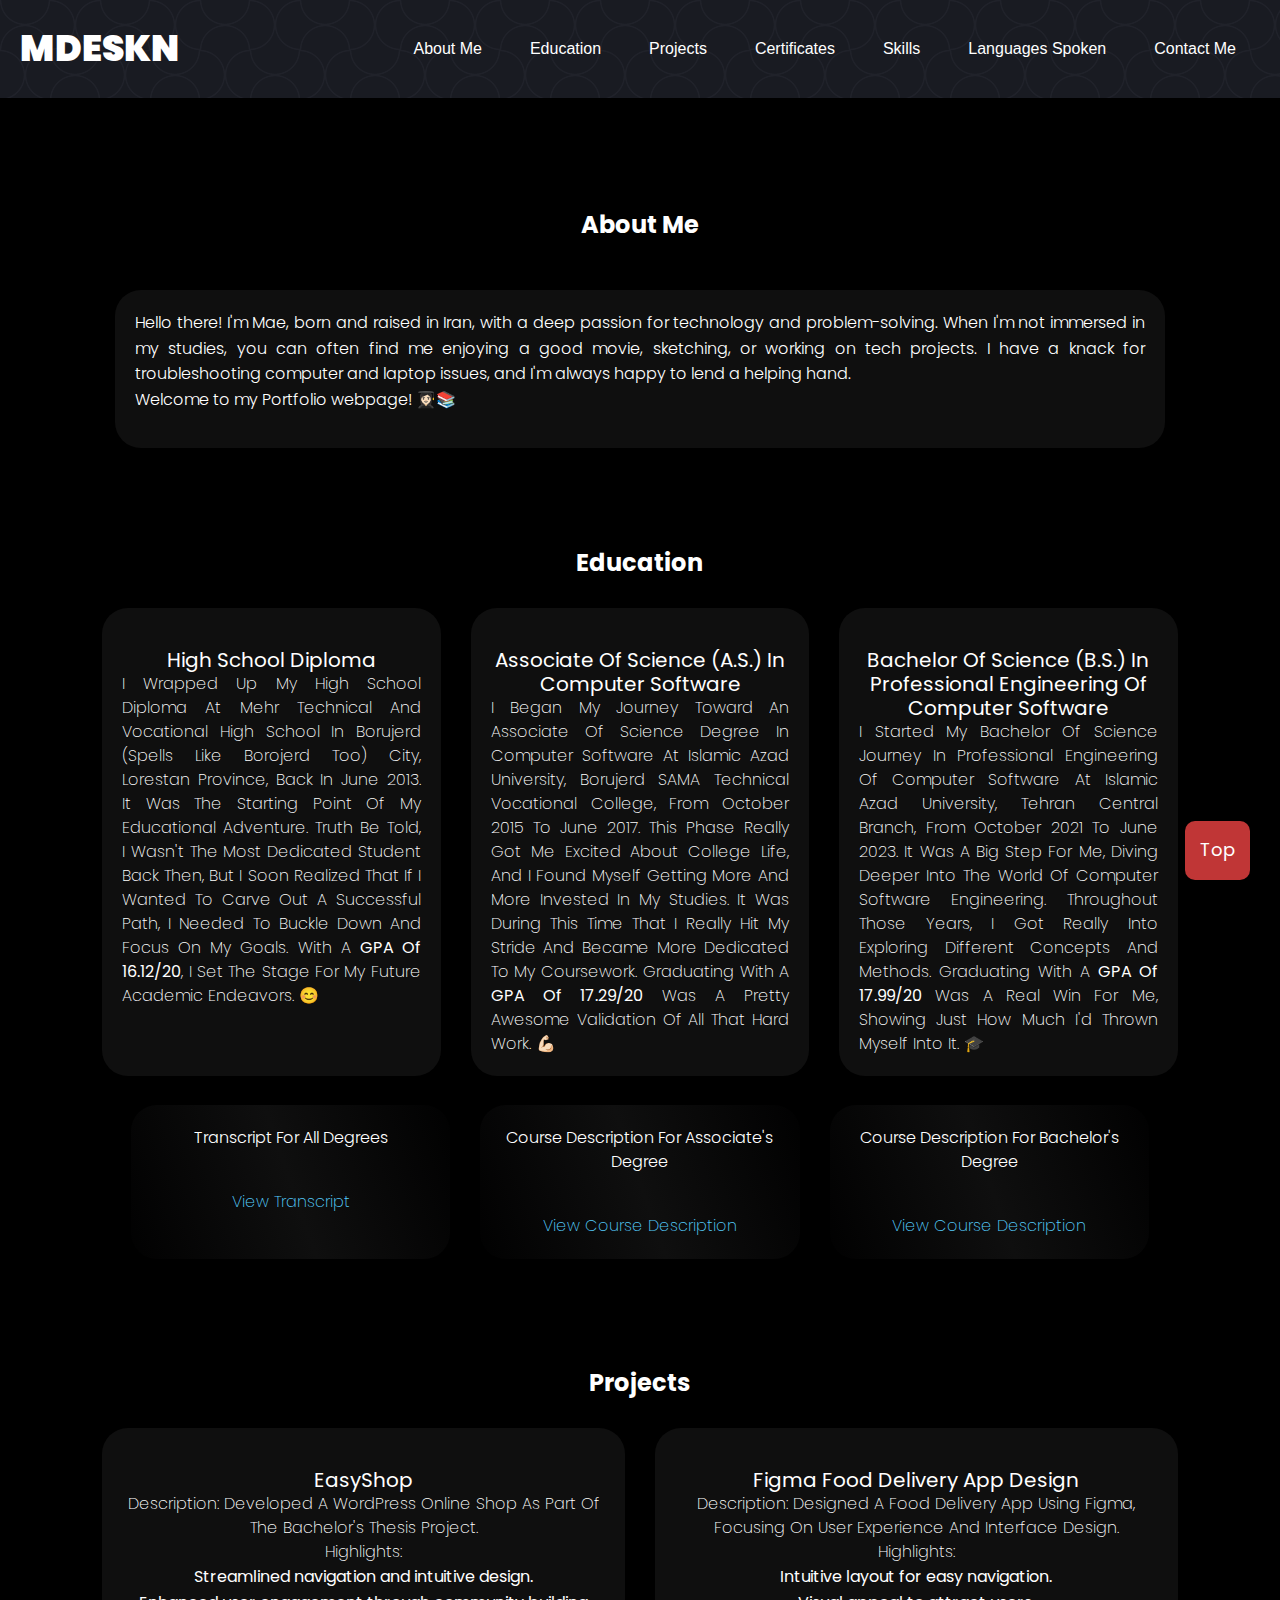
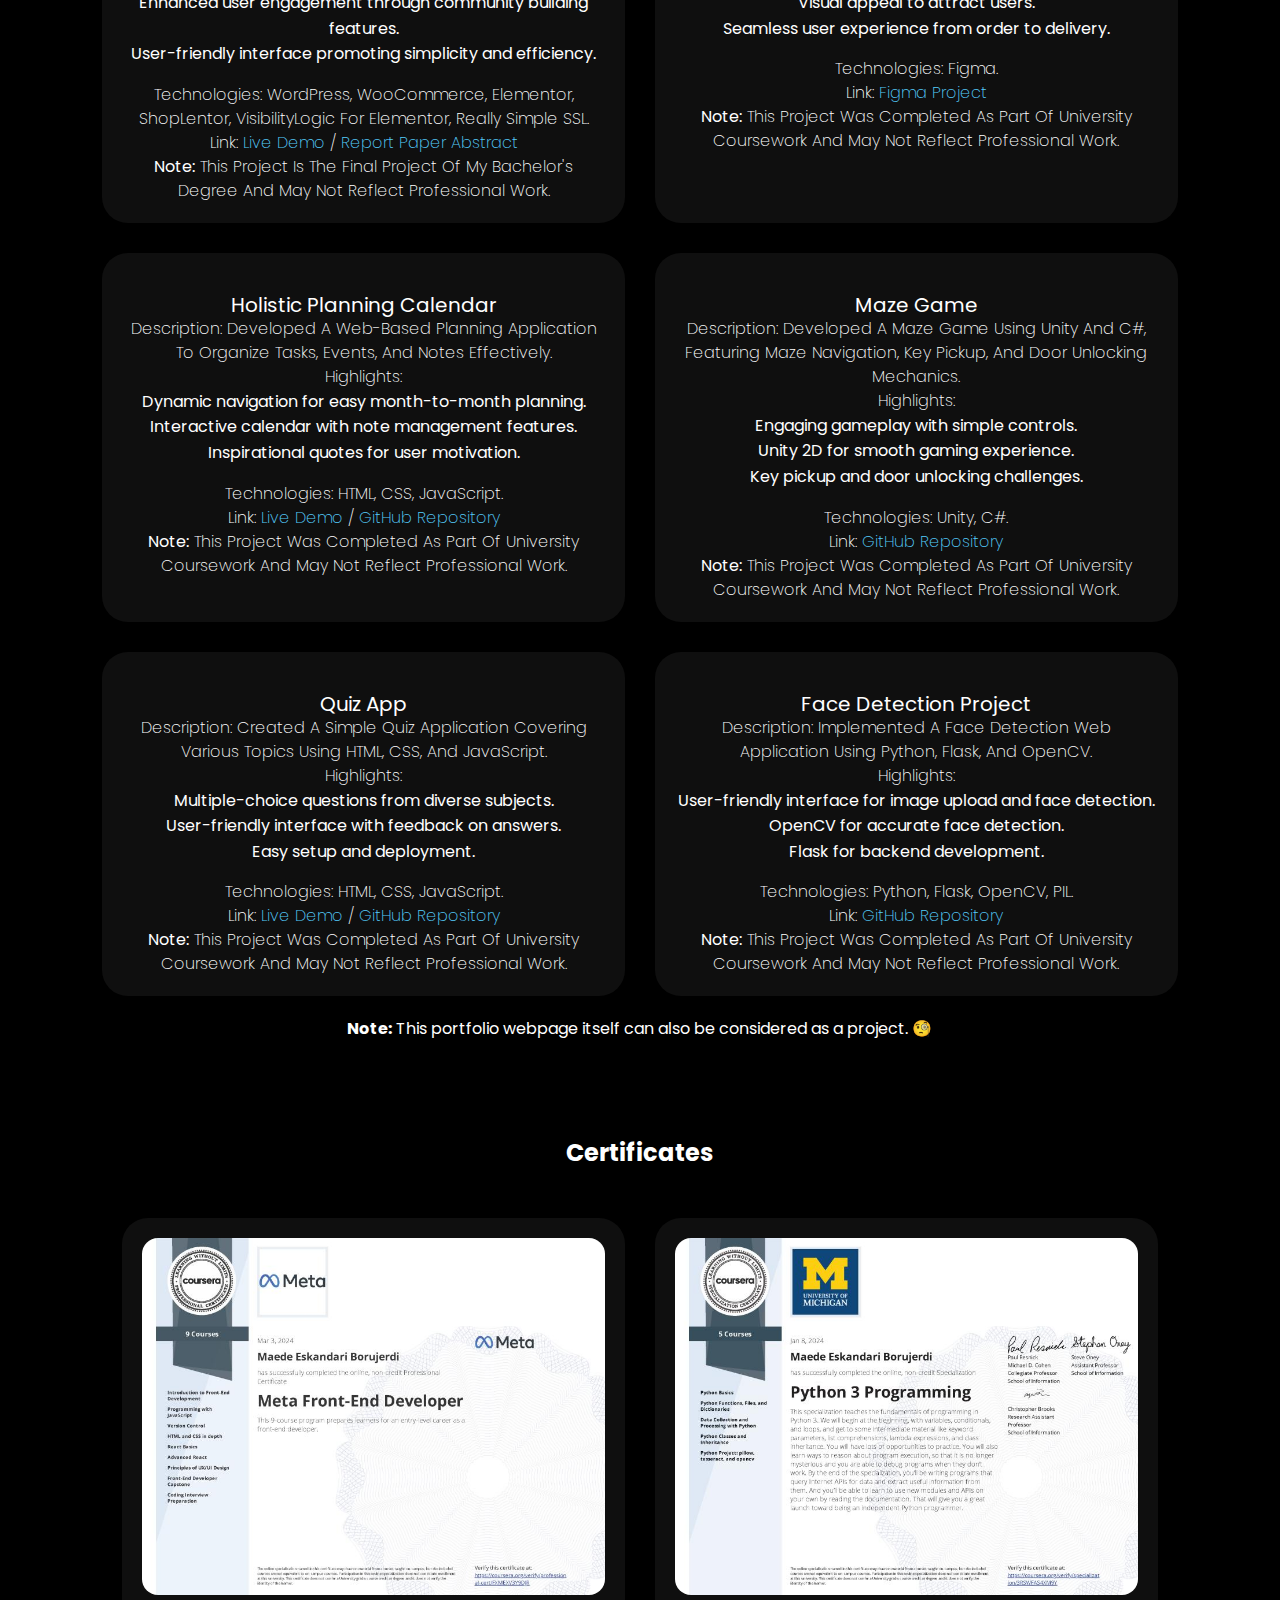
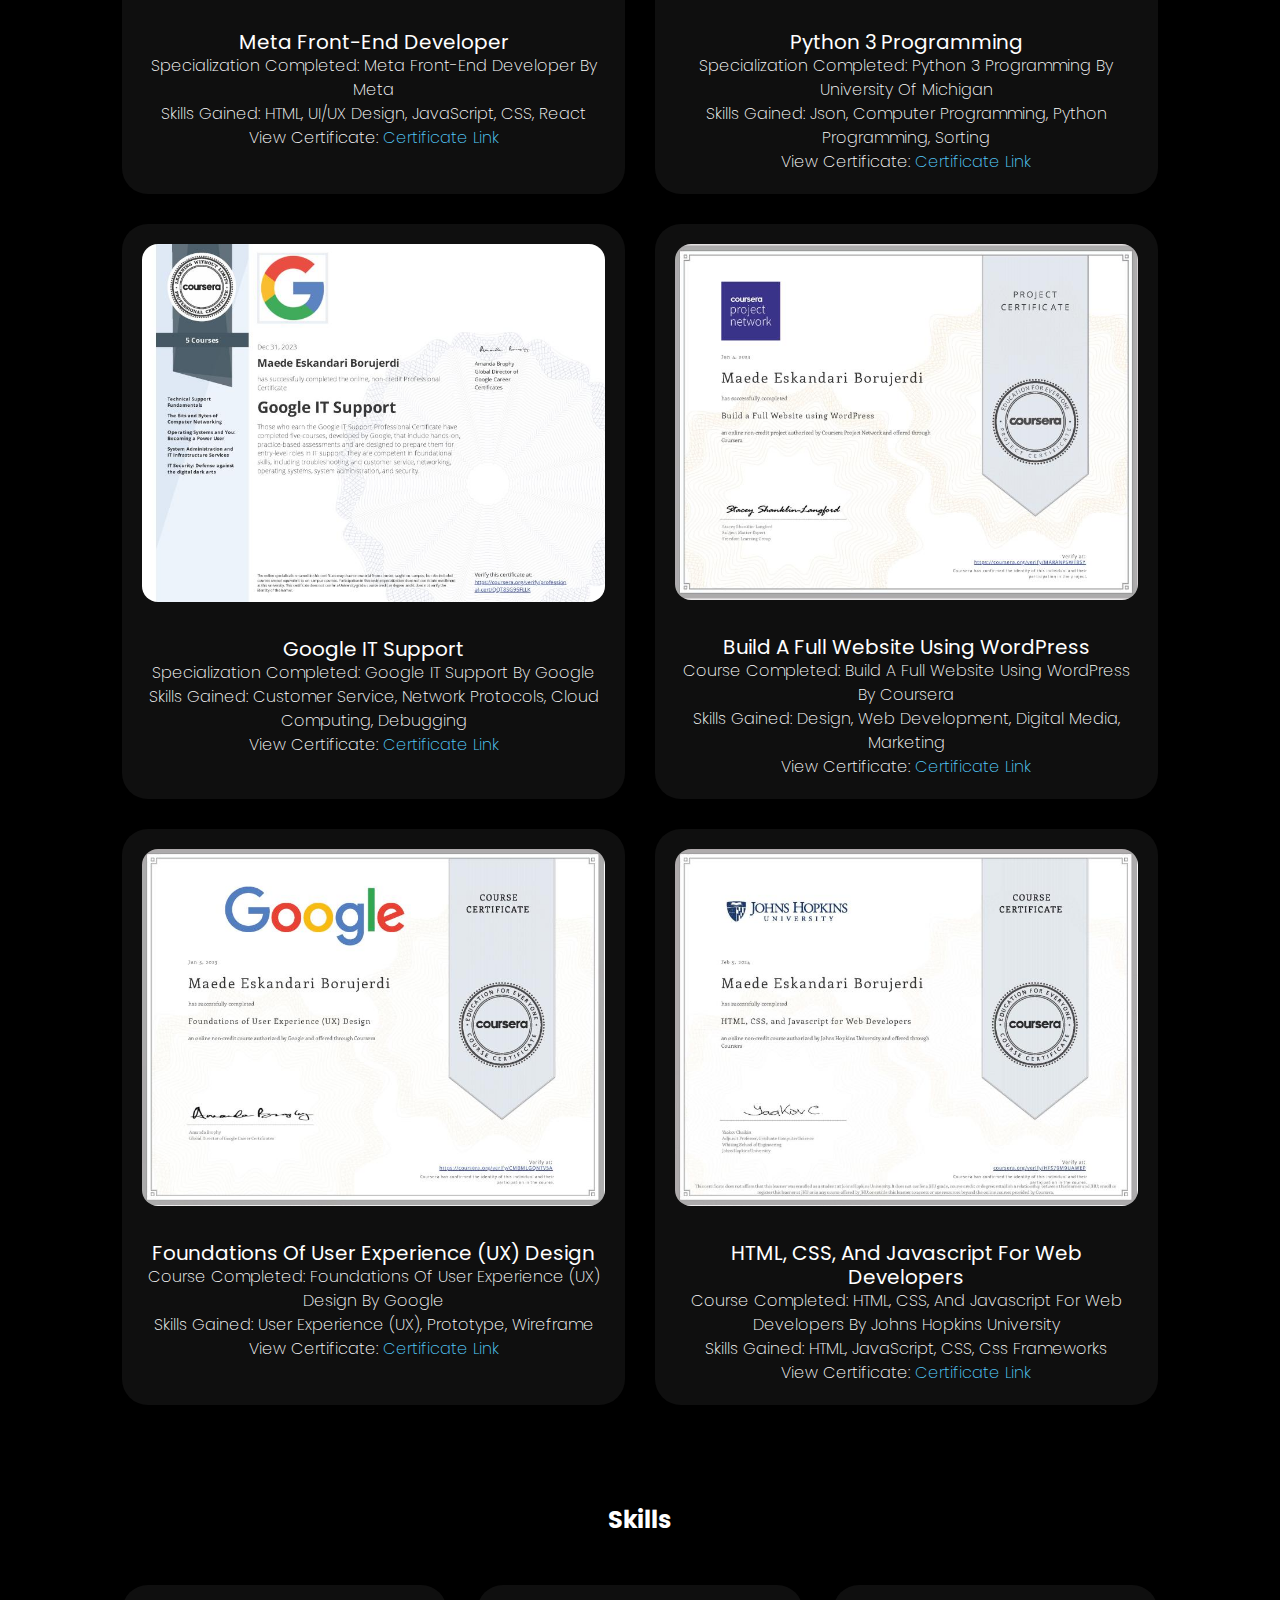
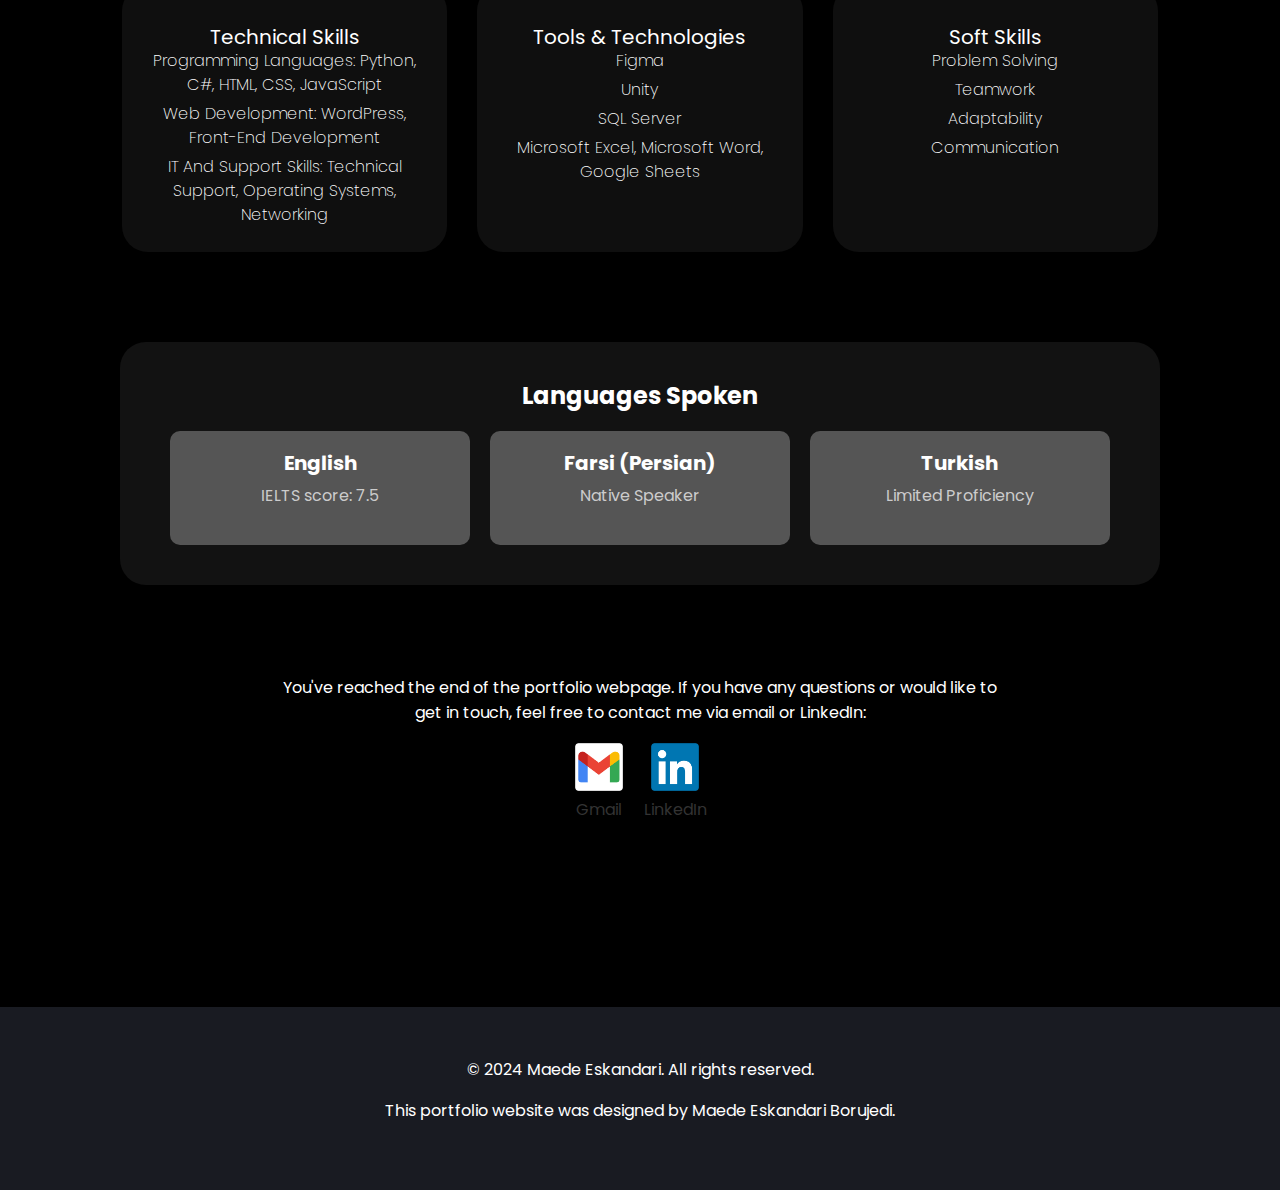
==== commit f5978180: "Update index.html" ====
--- a/index.html
+++ b/index.html
@@ -335,7 +335,7 @@
             <!-- English -->
             <div class="language-item">
                 <h3>English</h3>
-                <p>IELTS band score: 7.5</p>
+                <p>IELTS score: 7.5</p>
             </div>
             <!-- Farsi (Persian) -->
             <div class="language-item">
@@ -381,4 +381,4 @@
 
 </body>
 
-</html>+</html>
